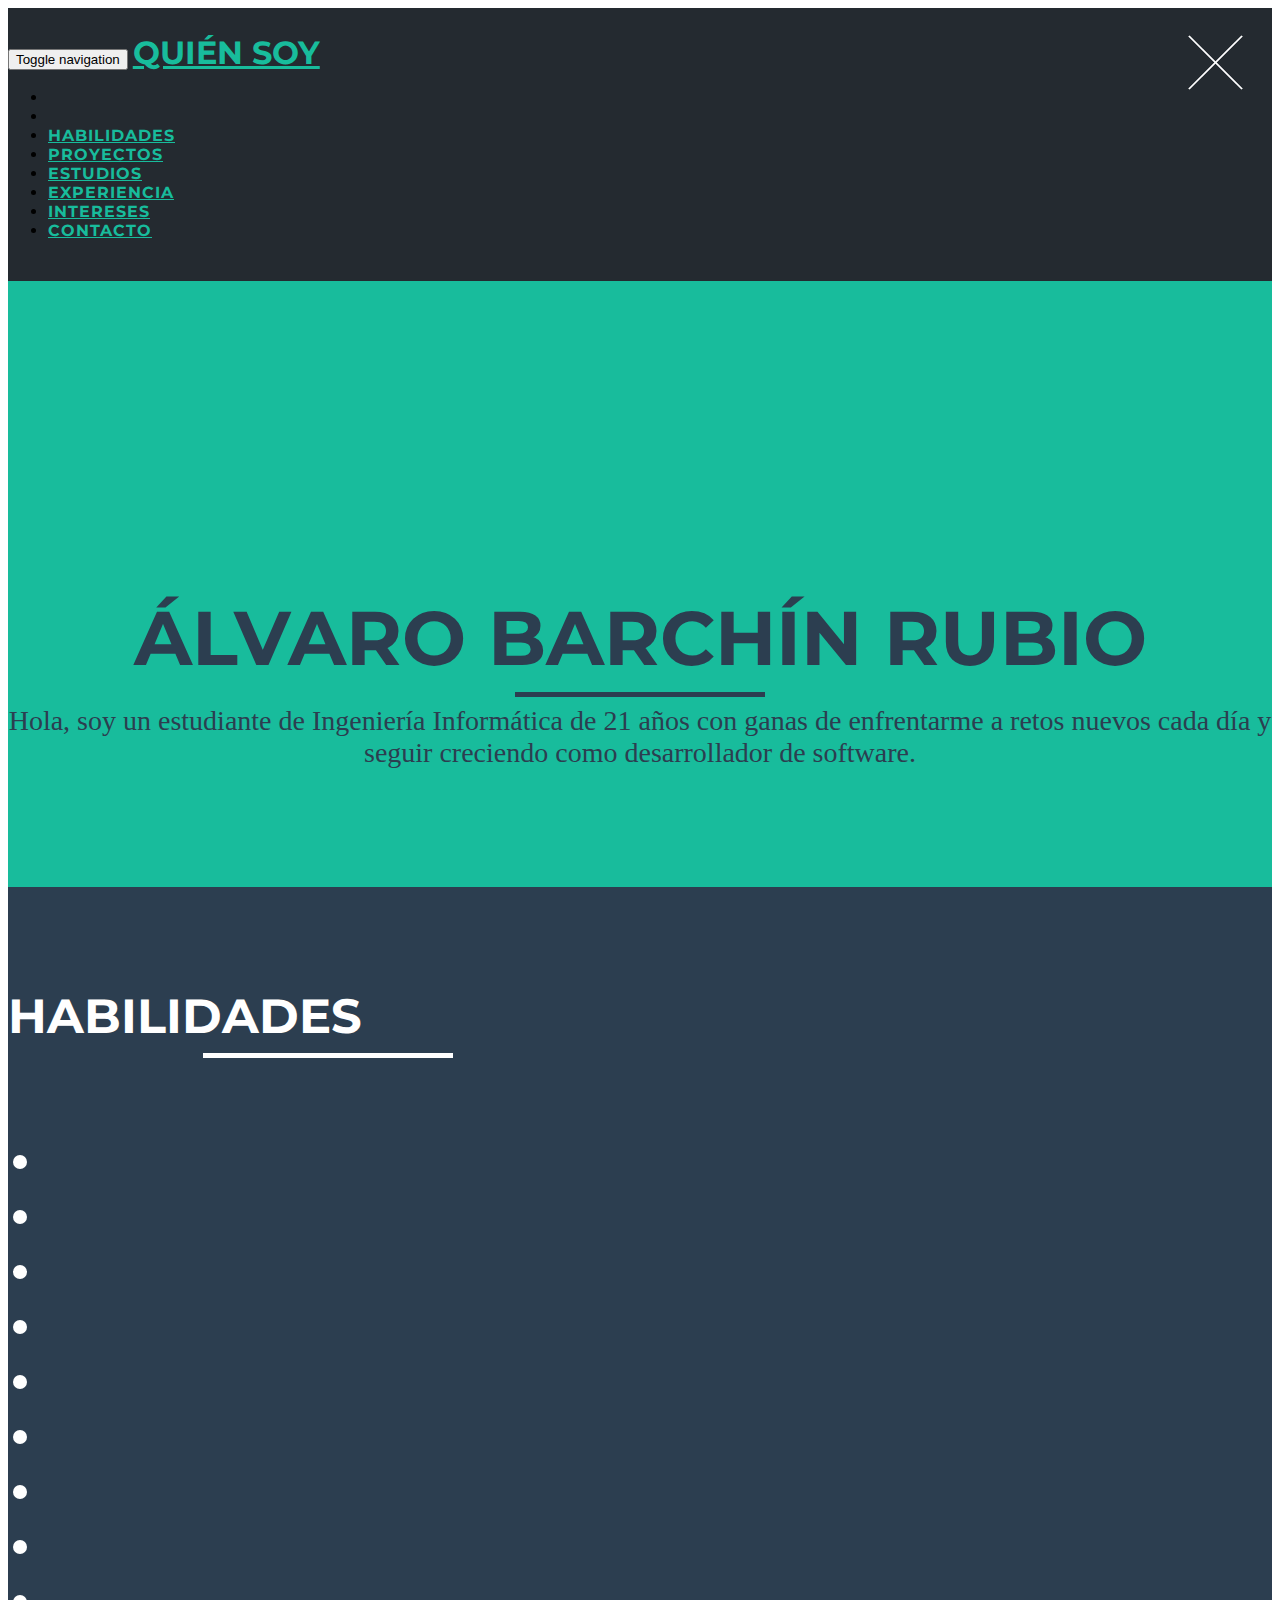
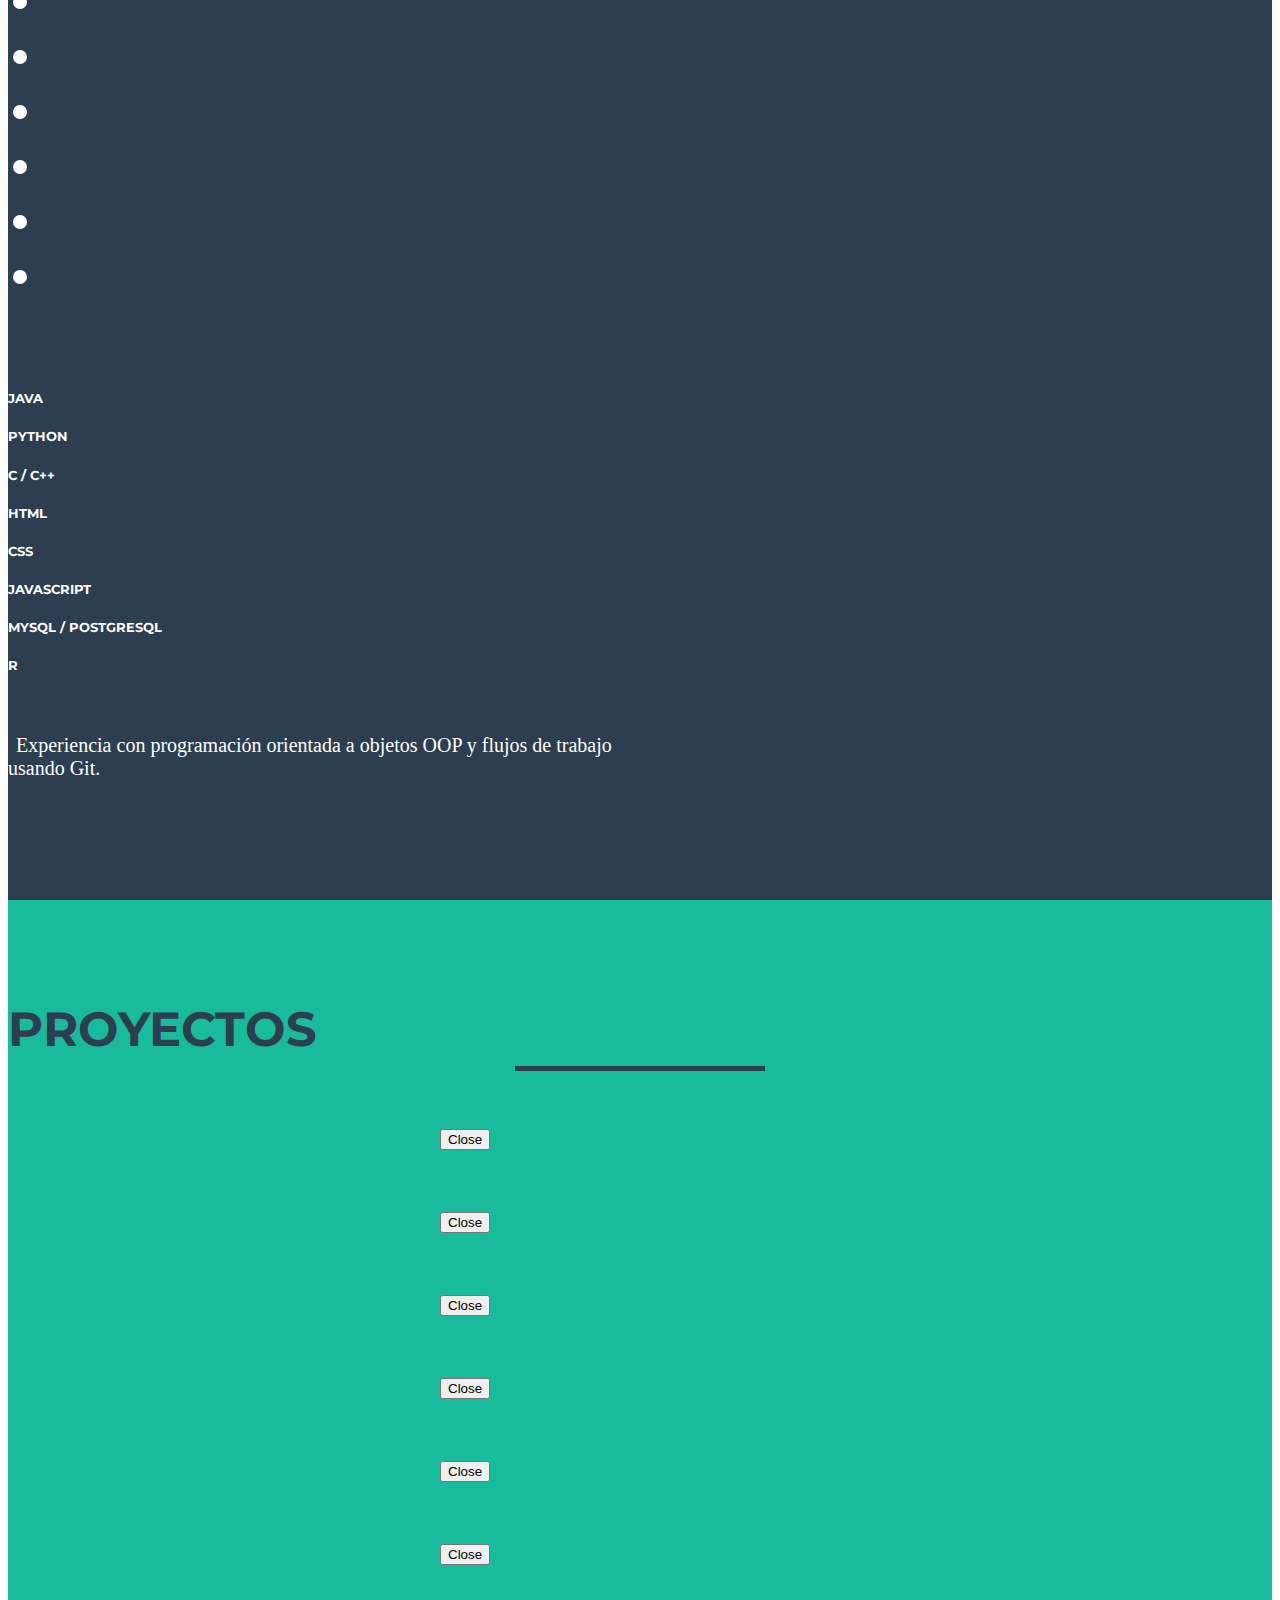
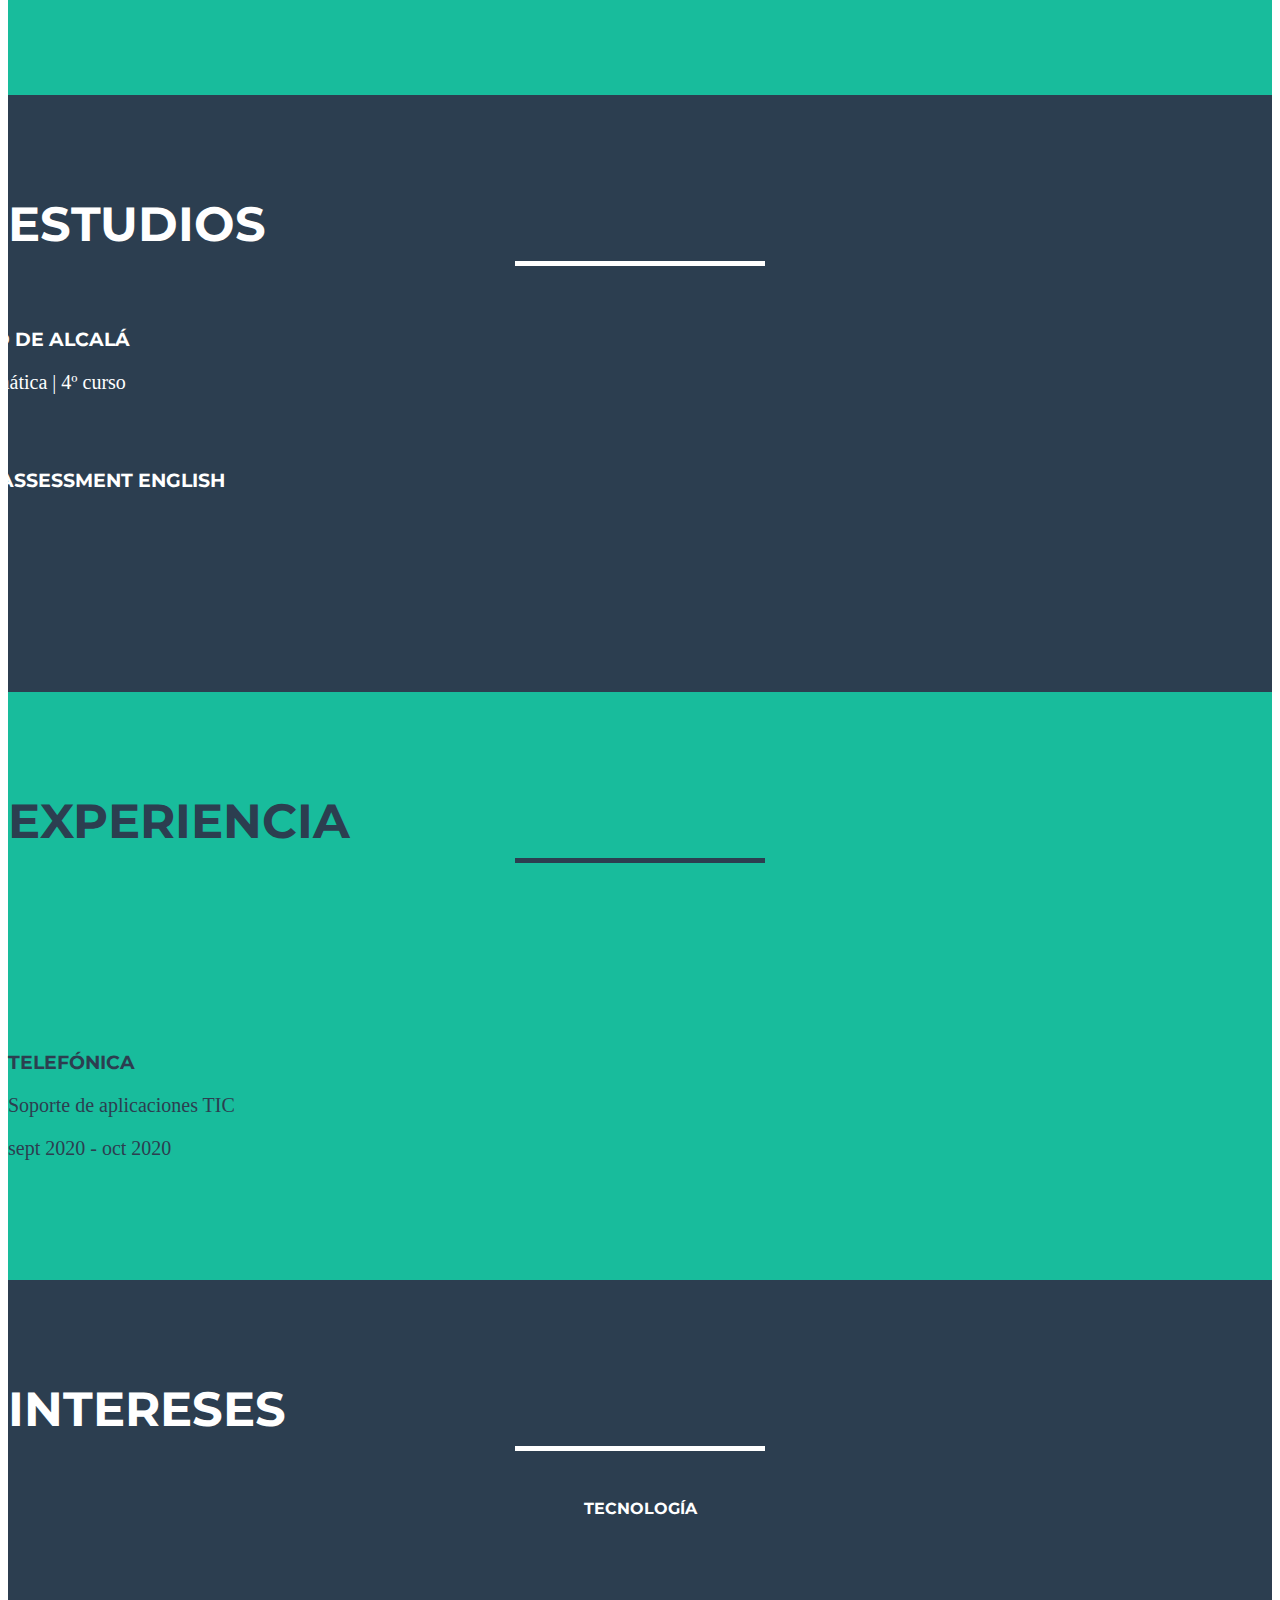
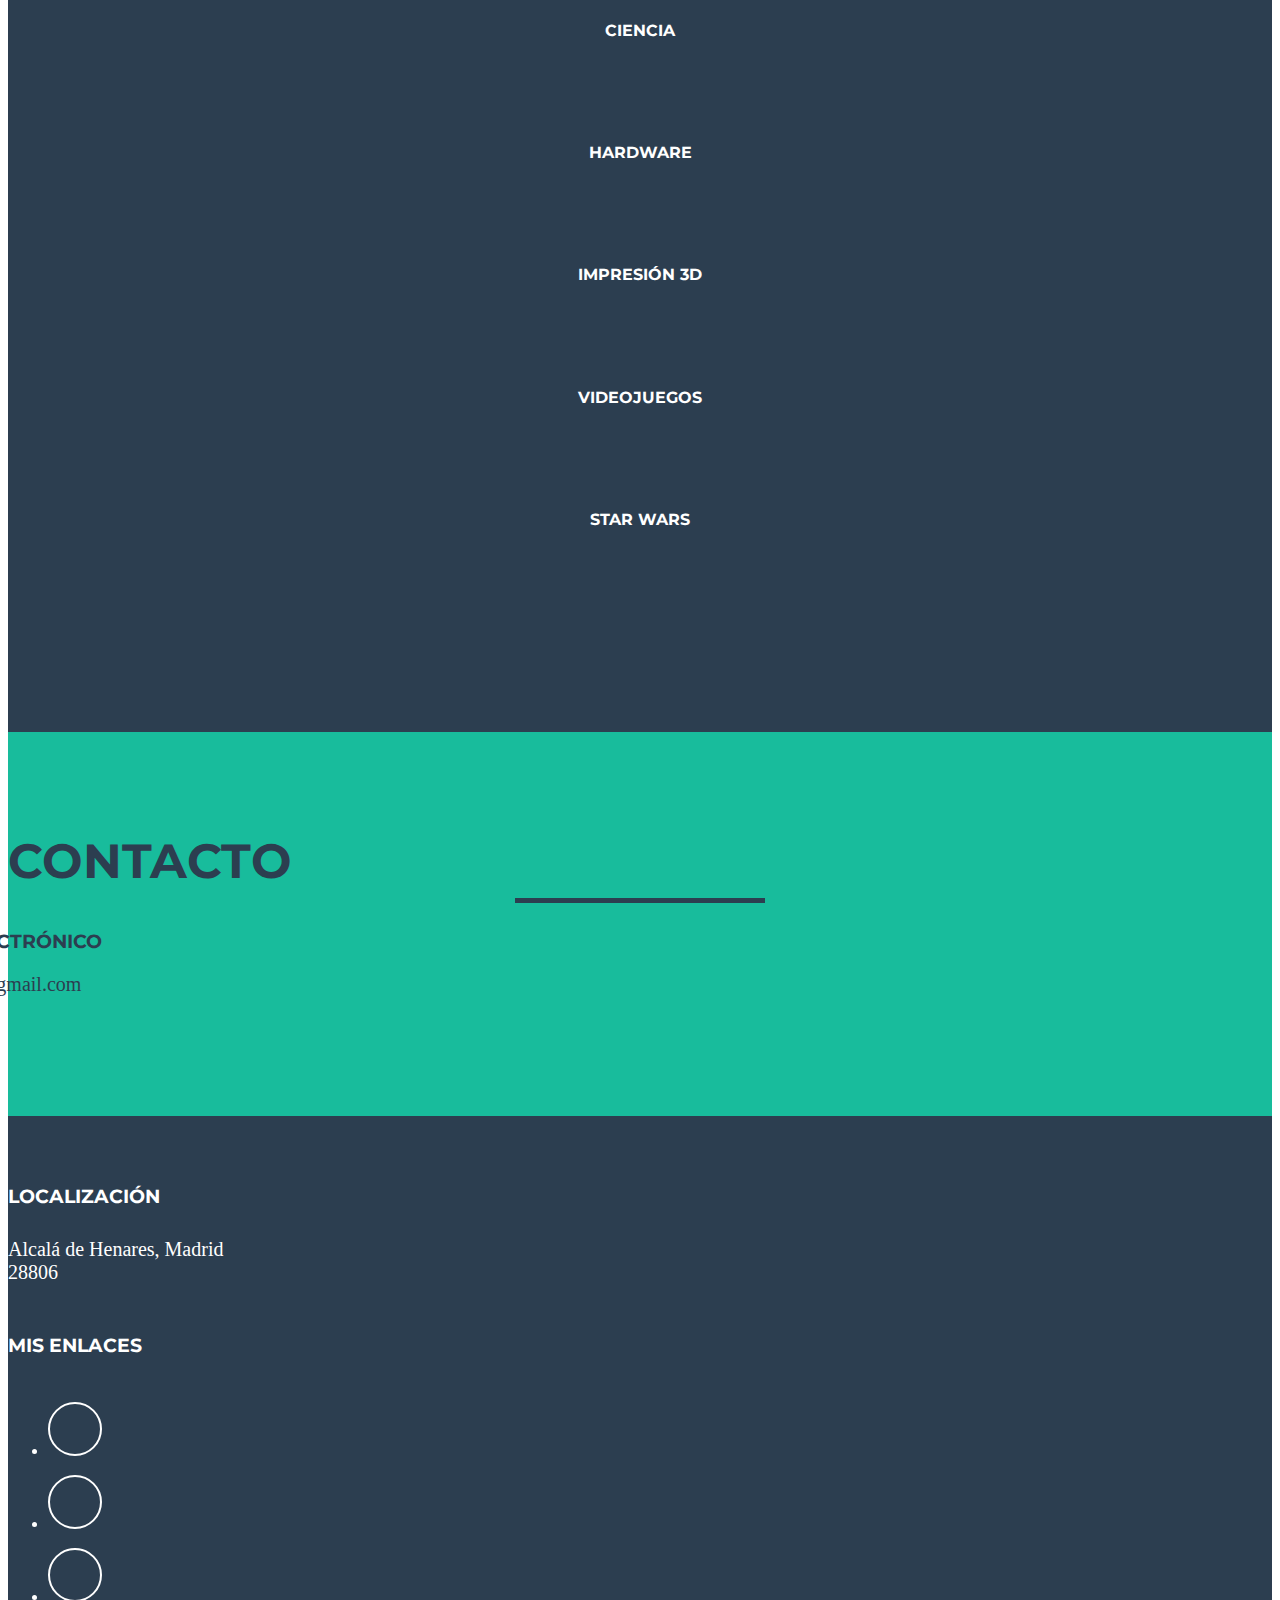
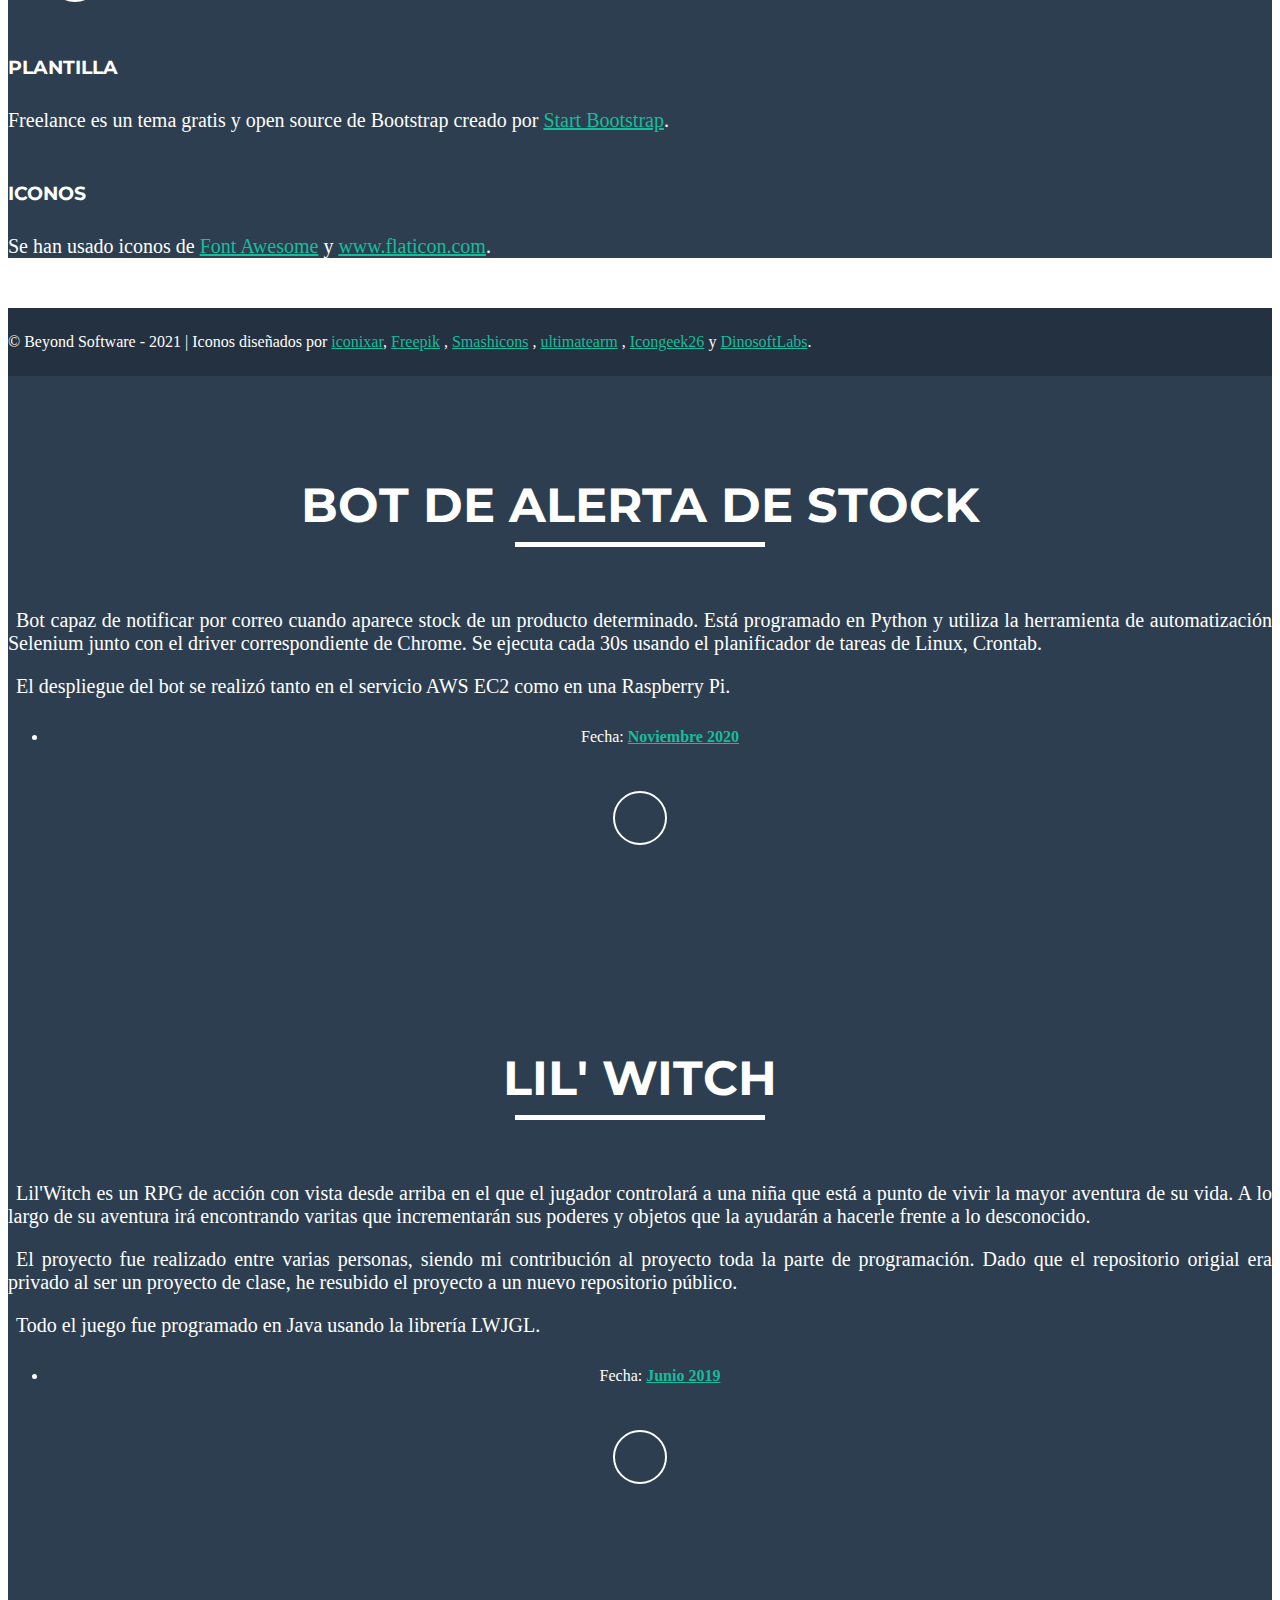
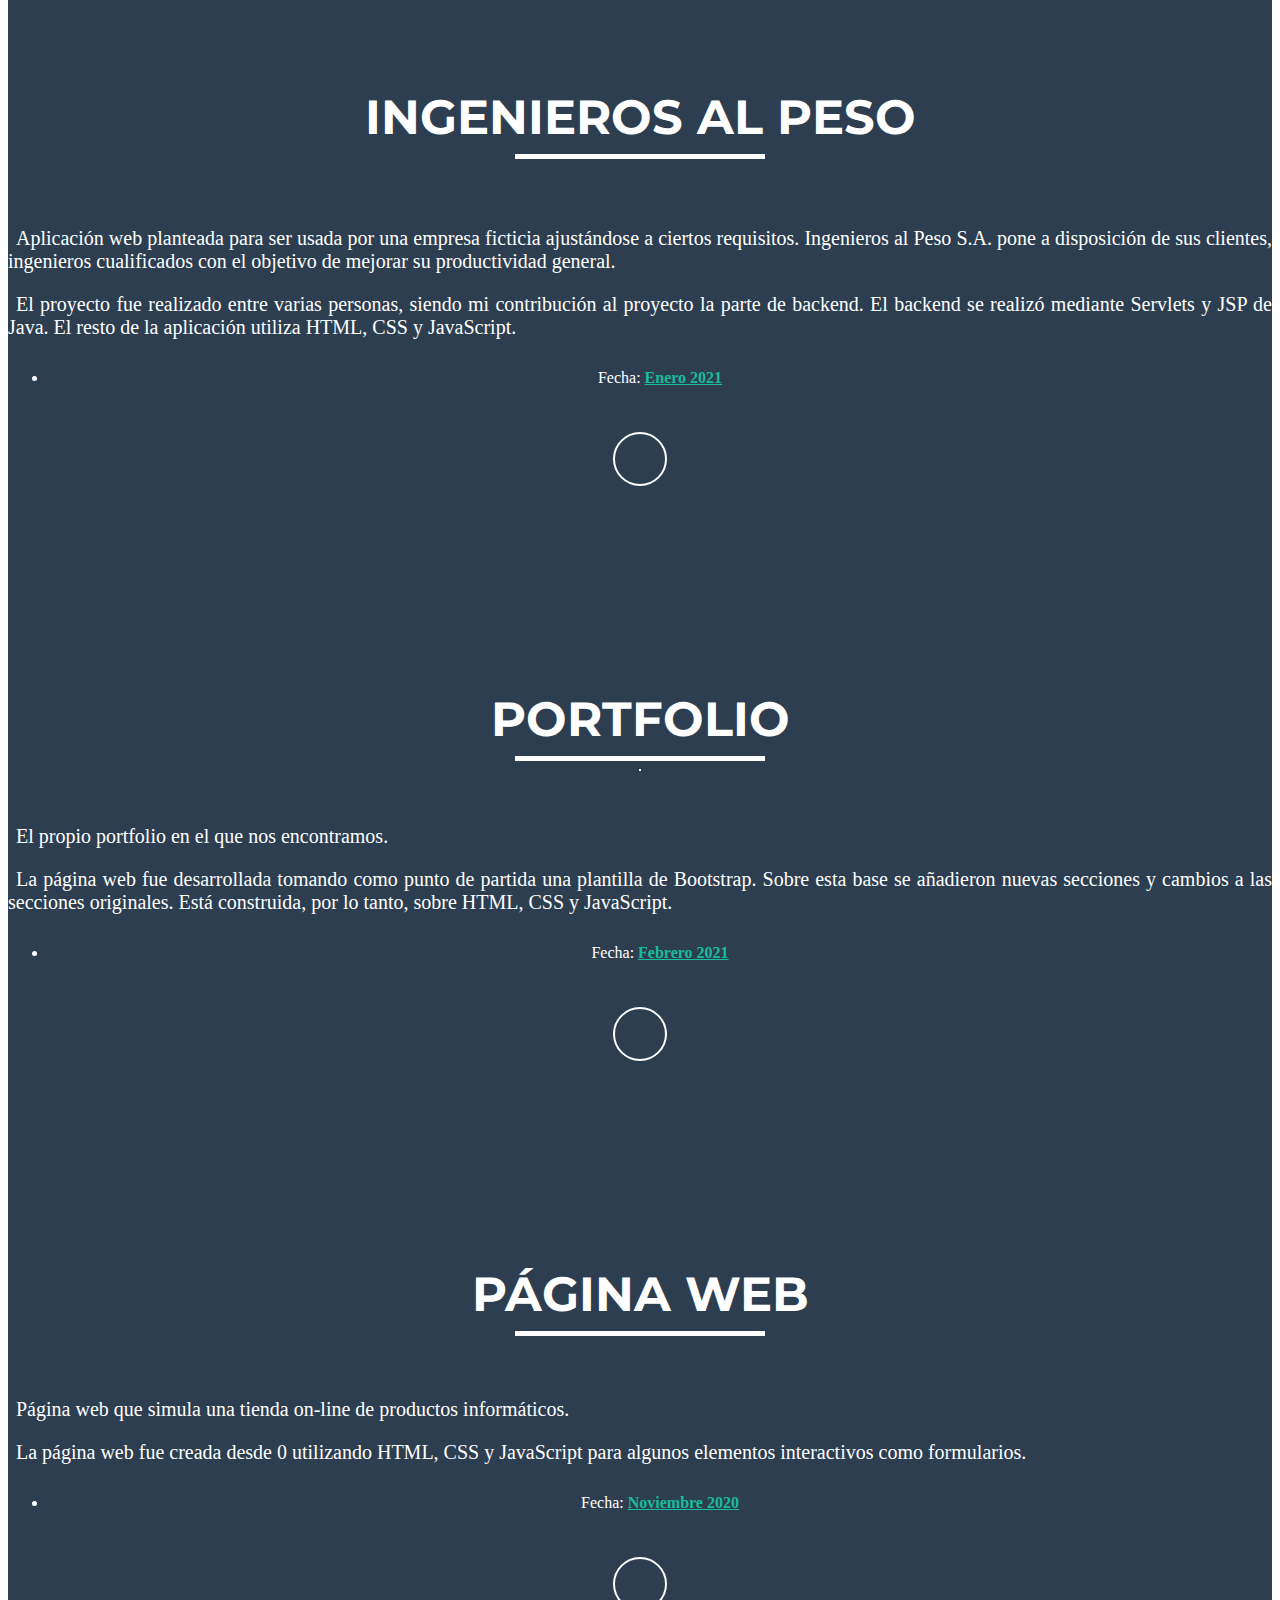
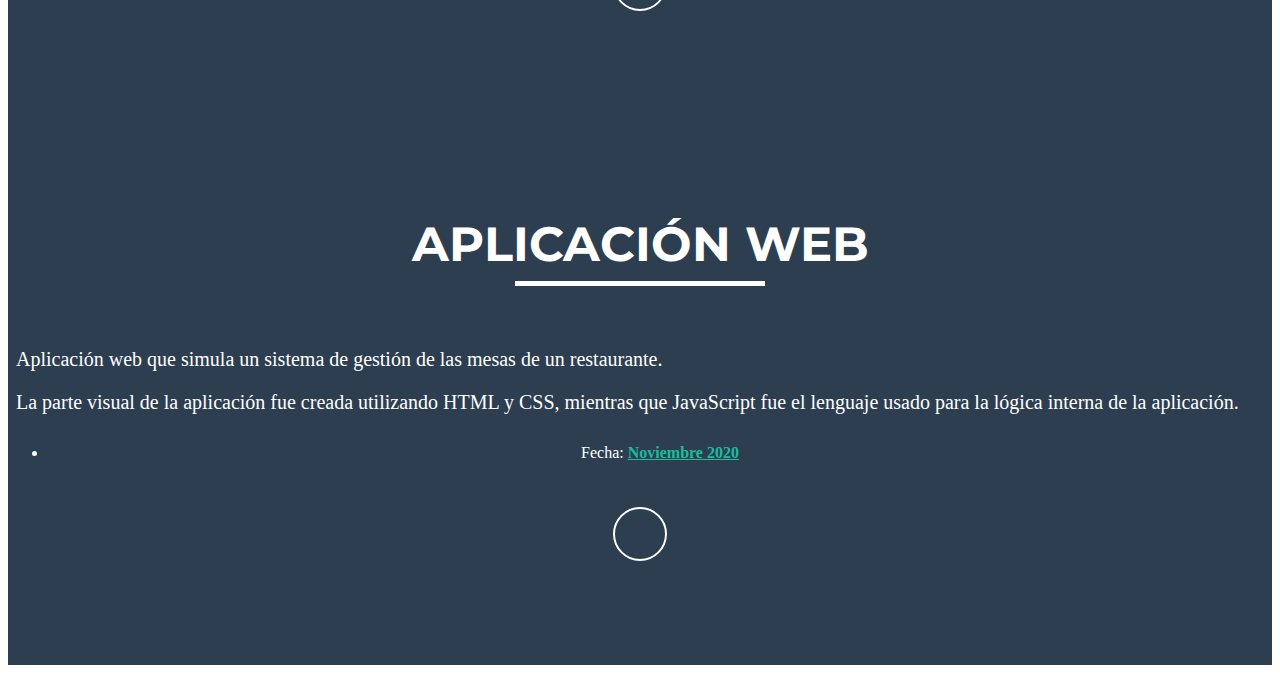
==== index.html @ 14ef035e "Added buttons" ====
<!DOCTYPE html>
<html lang="en">

<head>

    <meta charset="utf-8">
    <meta http-equiv="X-UA-Compatible" content="IE=edge">
    <meta name="viewport" content="width=device-width, initial-scale=1">
    <meta name="description" content="">
    <meta name="author" content="">

    <title>Álvaro Barchín Rubio</title>
    <link rel="icon" type="image/x-icon" href="img/logos/favicon.png" />

    <!-- Bootstrap Core CSS - Uses Bootswatch Flatly Theme: http://bootswatch.com/flatly/ -->
    <link href="css/bootstrap.min.css" rel="stylesheet">

    <!-- Custom CSS -->
    <link href="css/styles.css" rel="stylesheet">

    <!-- Custom Fonts -->
    <script src="https://kit.fontawesome.com/5ead6abc8d.js" crossorigin="anonymous"></script>
    <link href="https://fonts.googleapis.com/css?family=Montserrat:400,700" rel="stylesheet" type="text/css">
    <link href="https://fonts.googleapis.com/css?family=Lato:400,700,400italic,700italic" rel="stylesheet" type="text/css">

    <!-- HTML5 Shim and Respond.js IE8 support of HTML5 elements and media queries -->
    <!-- WARNING: Respond.js doesn't work if you view the page via file:// -->
    <!--[if lt IE 9]>
        <script src="https://oss.maxcdn.com/libs/html5shiv/3.7.0/html5shiv.js"></script>
        <script src="https://oss.maxcdn.com/libs/respond.js/1.4.2/respond.min.js"></script>
    <![endif]-->

</head>

<body id="page-top" class="index">

    <!-- Navigation -->
    <nav class="navbar navbar-default navbar-fixed-top">
        <div class="container">
            <!-- Brand and toggle get grouped for better mobile display -->
            <div class="navbar-header page-scroll">
                <button type="button" class="navbar-toggle" data-toggle="collapse" data-target="#bs-example-navbar-collapse-1">
                    <span class="sr-only">Toggle navigation</span>
                    <span class="icon-bar"></span>
                    <span class="icon-bar"></span>
                    <span class="icon-bar"></span>
                </button>
                <a class="navbar-brand" href="#page-top">Quién soy</a>
            </div>

            <!-- Collect the nav links, forms, and other content for toggling -->
            <div class="collapse navbar-collapse" id="bs-example-navbar-collapse-1">
                <ul class="nav navbar-nav navbar-right">
                    <li class="hidden">
                        <a href="#page-top"></a>
                    </li>
                    <li>
                        <a href="https://alvarikoke99.github.io/english_index.html"><img src="img/flags/uk.png" class="img-centered" id="language" alt=""></a>
                    </li>
                    <li class="page-scroll">
                        <a href="#skills">Habilidades</a>
                    </li>
                    <li class="page-scroll">
                        <a href="#projects">Proyectos</a>
                    </li>
                    <li class="page-scroll">
                        <a href="#education">Estudios</a>
                    </li>
                    <li class="page-scroll">
                        <a href="#experience">Experiencia</a>
                    </li>
                    <li class="page-scroll">
                        <a href="#interests">Intereses</a>
                    </li>
                    <li class="page-scroll">
                        <a href="#contact">Contacto</a>
                    </li>
                </ul>
            </div>
            <!-- /.navbar-collapse -->
        </div>
        <!-- /.container-fluid -->
    </nav>

    <!-- Header -->
    <header>
        <div class="container">
            <div class="row">
                <div class="col-lg-12"><br><br><br><br>
                    <img class="img-circle" src="img/profile.png" alt=""><br>
                    <div class="intro-text">
                        <span class="name">Álvaro Barchín Rubio</span>
                        <hr class="div-dark">
                        <!-- <span class="skills">Desarrollador de Software - Estudiante de Ingeniería Informática</span><br> -->
                        <span class="skills">Hola, soy un estudiante de Ingeniería Informática de 21 años con ganas de enfrentarme a retos nuevos cada día y seguir creciendo como desarrollador de software.</span>
                        <br><br>
                    </div>
                </div>
            </div>
        </div>
    </header>

    <!-- Sección Habilidades -->
    <section class="skills" id="skills">
        <div class="container bars">
            <div class="row">
                <div class="col-lg-12 text-center">
                    <h2 >Habilidades</h2>
                    <hr class="div-light">
                </div>
            </div>
            <br>
            <div class="row">
                <ul class="list-inline dev-icons">
                    <li class="list-inline-item"><i class="fab fa-java fa-2x"></i></li>
                    <li class="list-inline-item"><i class="fab fa-python fa-2x"></i></li>
                    <li class="list-inline-item"><i class="fab fa-html5 fa-2x"></i></li>
                    <li class="list-inline-item"><i class="fab fa-css3-alt fa-2x"></i></li>
                    <li class="list-inline-item"><i class="fab fa-js fa-2x"></i></li>
                    <li class="list-inline-item"><i class="fab fa-r-project fa-2x"></i></li>
                    <li class="list-inline-item"><i class="fab fa-git-alt fa-2x"></i></li>
                    <li class="list-inline-item"><i class="fab fa-github fa-2x"></i></li>
                    <li class="list-inline-item"><i class="fab fa-docker fa-2x"></i></li>
                    <li class="list-inline-item"><i class="fab fa-windows fa-2x"></i></li>
                    <li class="list-inline-item"><i class="fab fa-linux fa-2x"></i></li>
                    <li class="list-inline-item"><i class="fab fa-raspberry-pi fa-2x"></i></li>
                    <li class="list-inline-item"><i class="fab fa-apple fa-2x"></i></li>
                    <li class="list-inline-item"><i class="fab fa-android fa-2x"></i></li>
                </ul>
            </div>
            <div class="row">
                <br>
                <h5>Java</h5>
                <div class="progress">
                    <div class="progress-bar" role="progressbar" style="width: 75%" aria-valuenow="75" aria-valuemin="0" aria-valuemax="100"></div>
                </div>
                <h5>Python</h5>
                <div class="progress">
                    <div class="progress-bar" role="progressbar" style="width: 75%" aria-valuenow="75" aria-valuemin="0" aria-valuemax="100"></div>
                </div>
                <h5>C / C++</h5>
                <div class="progress">
                    <div class="progress-bar" role="progressbar" style="width: 50%" aria-valuenow="50" aria-valuemin="0" aria-valuemax="100"></div>
                </div>
                <h5>HTML</h5>
                <div class="progress">
                    <div class="progress-bar" role="progressbar" style="width: 50%" aria-valuenow="50" aria-valuemin="0" aria-valuemax="100"></div>
                </div>
                <h5>CSS</h5>
                <div class="progress">
                    <div class="progress-bar" role="progressbar" style="width: 50%" aria-valuenow="50" aria-valuemin="0" aria-valuemax="100"></div>
                </div>
                <h5>JavaScript</h5>
                <div class="progress">
                    <div class="progress-bar" role="progressbar" style="width: 50%" aria-valuenow="50" aria-valuemin="0" aria-valuemax="100"></div>
                </div>
                <h5>MySQL / PostgreSQL</h5>
                <div class="progress">
                    <div class="progress-bar" role="progressbar" style="width: 50%" aria-valuenow="50" aria-valuemin="0" aria-valuemax="100"></div>
                </div>
                <h5>R</h5>
                <div class="progress">
                    <div class="progress-bar" role="progressbar" style="width: 25%" aria-valuenow="25" aria-valuemin="0" aria-valuemax="100"></div>
                </div>
                <br>
            </div>
            <div class="row">
                <p>
                    <i class="fas fa-check" id="check"></i>
                    Experiencia con programación orientada a objetos OOP y flujos de trabajo usando Git.
                </p>
            </div>
        </div>
    </section>

    <!-- Portfolio Grid Section -->
    <section class="portfolio" id="projects">
        <div class="container">
            <div class="row">
                <div class="col-lg-12 text-center">
                    <h2>Proyectos</h2>
                    <hr class="div-dark">
                </div>
            </div><br>
            <div class="row">
                <div class="col-sm-4 portfolio-item">
                    <a href="#portfolioModal1" class="portfolio-link" data-toggle="modal">
                        <div class="caption">
                            <div class="caption-content">
                                <i class="fa fa-search-plus fa-3x"></i>
                            </div>
                        </div>
                        <img src="img/portfolio/robot.png" class="img-prev" alt="">
                        <button type="button" class="btn btn-default" data-dismiss="modal"><i class="fa fa-times"></i> Close</button>
                    </a>
                </div>
                <div class="col-sm-4 portfolio-item">
                    <a href="#portfolioModal2" class="portfolio-link" data-toggle="modal">
                        <div class="caption">
                            <div class="caption-content">
                                <i class="fa fa-search-plus fa-3x"></i>
                            </div>
                        </div>
                        <img src="img/portfolio/witch-hat.png" class="img-prev" alt="">
                        <button type="button" class="btn btn-default" data-dismiss="modal"><i class="fa fa-times"></i> Close</button>
                    </a>
                </div>
                <div class="col-sm-4 portfolio-item">
                    <a href="#portfolioModal3" class="portfolio-link" data-toggle="modal">
                        <div class="caption">
                            <div class="caption-content">
                                <i class="fa fa-search-plus fa-3x"></i>
                            </div>
                        </div>
                        <img src="img/portfolio/engineer.png" class="img-prev" alt="">
                        <button type="button" class="btn btn-default" data-dismiss="modal"><i class="fa fa-times"></i> Close</button>
                    </a>
                </div>
                <div class="col-sm-4 portfolio-item">
                    <a href="#portfolioModal4" class="portfolio-link" data-toggle="modal">
                        <div class="caption">
                            <div class="caption-content">
                                <i class="fa fa-search-plus fa-3x"></i>
                            </div>
                        </div>
                        <img src="img/portfolio/user.png" class="img-prev" id="user" alt="">
                        <button type="button" class="btn btn-default" data-dismiss="modal"><i class="fa fa-times"></i> Close</button>
                    </a>
                </div>
                <div class="col-sm-4 portfolio-item">
                    <a href="#portfolioModal5" class="portfolio-link" data-toggle="modal">
                        <div class="caption">
                            <div class="caption-content">
                                <i class="fa fa-search-plus fa-3x"></i>
                            </div>
                        </div>
                        <img src="img/portfolio/code.png" class="img-prev" alt="">
                        <button type="button" class="btn btn-default" data-dismiss="modal"><i class="fa fa-times"></i> Close</button>
                    </a>
                </div>
                <div class="col-sm-4 portfolio-item">
                    <a href="#portfolioModal6" class="portfolio-link" data-toggle="modal">
                        <div class="caption">
                            <div class="caption-content">
                                <i class="fa fa-search-plus fa-3x"></i>
                            </div>
                        </div>
                        <img src="img/portfolio/restaurant.png" class="img-prev" alt="">
                        <button type="button" class="btn btn-default" data-dismiss="modal"><i class="fa fa-times"></i> Close</button>
                    </a>
                </div>
            </div>
        </div>
    </section>

    <!-- Sección Estudios -->
    <section class="education" id="education">
        <div class="container">
            <div class="row">
                <div class="col-lg-12 text-center">
                    <h2>Estudios</h2>
                    <hr class="div-light">
                </div>
            </div><br>
            <div class="row">
                <div class="col-sm-6">
                    <img src="img/logos/uah.png" class="img-left" alt="">
                </div>
                <div class="col-md-6">
                    <div class="text"><br>
                        <h3 class="mb-0">Universidad de Alcalá</h3>
                        <p>Ingeniería Informática | 4º curso</p>
                    </div>
                </div>              
            </div><br><br>
            <div class="row">
                <div class="col-sm-6">
                    <img src="img/logos/cambridge.png" class="img-left" alt="">
                </div>
                <div class="col-md-6">
                    <div class="text">                                           
                        <h3 class="mb-0">Cambridge Assessment English</h3>
                        <div class="subheading mb-3">B2 - First Certificate</div>
                        <p>Score: 179</p>
                    </div>
                </div>              
            </div>
        </div>
    </section>

    <!-- Sección Experiencia -->
    <section class="experience" id="experience">
        <div class="container">
            <div class="row">
                <div class="col-lg-12 text-center">
                    <h2>Experiencia</h2>
                    <hr class="div-dark">
                </div>
            </div><br>
            <div class="row">
                <div class="col-sm-6">
                    <img src="img/logos/telefonica.jpg" class="img-responsive" id="img-tlf" alt="">
                </div>
                <div class="col-sm-6" id="text-tlf">
                        <h3 class="mb-0">Telefónica</h3>
                        <p>Soporte de aplicaciones TIC</p>
                        <p>sept 2020 - oct 2020</p>
                </div>              
            </div>
        </div>
    </section>

    <!-- Intereses Grid Section -->
    <section class="portfolio" id="interests">
        <div class="container">
            <div class="row">
                <div class="col-lg-12 text-center">
                    <h2>Intereses</h2>
                    <hr class="div-light"><br>
                </div>
            </div>
            <div class="row">
                <div class="col-sm-4 portfolio-item"> 
                    <h4 class="item">Tecnología</h4><br> 
                    <img src="img/portfolio/smartphone.png" class="img-item" alt="">
                </div>
                <div class="col-sm-4 portfolio-item">
                    <h4 class="item">Ciencia</h4><br>  
                    <img src="img/portfolio/atom.png" class="img-item" alt="">
                </div>
                <div class="col-sm-4 portfolio-item">  
                    <h4 class="item">Hardware</h4><br>
                    <img src="img/portfolio/cpu.png" class="img-item" alt="">
                </div>
                <div class="col-sm-4 portfolio-item">  
                    <h4 class="item">Impresión 3D</h4><br>
                    <img src="img/portfolio/3d-printing.png" class="img-item" alt="">
                </div>
                <div class="col-sm-4 portfolio-item">  
                    <h4 class="item">Videojuegos</h4><br>
                    <img src="img/portfolio/snes.png" class="img-item" alt="">
                </div>
                <div class="col-sm-4 portfolio-item"> 
                    <h4 class="item">Star Wars</h4><br> 
                    <img src="img/portfolio/light-saber.png" class="img-item" alt="">
                </div>
            </div>
        </div>
    </section>

    <!-- Contacto Section -->
    <section class="contact" id="contact">
        <div class="container">
            <div class="row">
                <div class="col-lg-12 text-center">
                    <h2>Contacto</h2>                   
                    <hr class="div-dark">
                </div>
            </div>
            <div class="row">
                <div class="col-sm-6">
                    <img src="img/logos/gmail.png" class="img-left" alt="">
                </div>
                <div class="col-sm-6">
                    <div class="text">
                        <h3 class="sm-0">Correo electrónico</h3>
                        <p>alvarobarchin@gmail.com</p>
                    </div>
                </div>              
            </div>
        </div>
    </section>

    <!-- Footer -->
    <footer class="text-center">
        <div class="footer-above">
            <div class="container">
                <div class="row">
                    <div class="footer-col col-md-3">
                        <h3>Localización</h3>
                        <p>Alcalá de Henares, Madrid<br>28806</p>
                    </div>
                    <div class="footer-col col-md-3">
                        <h3>Mis enlaces</h3>
                        <ul class="list-inline">
                            <li>
                                <a href="https://twitter.com/Alvarikoke_99" class="btn-social btn-outline"><i class="fa fa-fw fa-twitter"></i></a>
                            </li>
                            <li>
                                <a href="https://github.com/Alvarikoke99" class="btn-social btn-outline"><i class="fa fa-fw fa-github"></i></a>
                            </li>
                            <li>
                                <a href="https://www.linkedin.com/in/%C3%A1lvaro-barch%C3%ADn-rubio-898934205/" class="btn-social btn-outline"><i class="fa fa-fw fa-linkedin"></i></a>
                            </li>
                        </ul>
                    </div>
                    <div class="footer-col col-md-3">
                        <h3>Plantilla</h3>
                        <p>Freelance es un tema gratis y open source de Bootstrap creado por <a href="http://startbootstrap.com">Start Bootstrap</a>.</p>
                    </div>
                    <div class="footer-col col-md-3">
                        <h3>Iconos</h3>
                        <p>
                            Se han usado iconos de <a href="https://fontawesome.com/" title="Font Awesome">Font Awesome</a> y <a href="https://www.flaticon.com/" title="Flaticon">www.flaticon.com</a>.
                        </p>
                    </div>
                </div>
            </div>
        </div>
        <div class="footer-below">
            <div class="container">
                <div class="row">
                    <div class="col-lg-12">
                        &copy; Beyond Software - 2021 | Iconos diseñados por <a href="https://www.flaticon.es/autores/iconixar" title="iconixar">iconixar</a>, <a href="https://www.freepik.com" title="Freepik">Freepik</a>
                            , <a href="https://www.flaticon.es/autores/smashicons" title="Smashicons">Smashicons</a>
                            , <a href="https://www.flaticon.com/authors/ultimatearm" title="ultimatearm">ultimatearm</a>
                            , <a href="https://www.flaticon.com/authors/icongeek" title="Icongeek26">Icongeek26</a> 
                            y <a href="https://www.flaticon.com/authors/dinosoftlabs" title="DinosoftLabs">DinosoftLabs</a>.
                    </div>
                </div>
            </div>
        </div>
    </footer>

    <!-- Scroll to Top Button (Only visible on small and extra-small screen sizes) -->
    <div class="scroll-top page-scroll visible-xs visble-sm">
        <a class="btn btn-primary" href="#page-top">
            <i class="fa fa-chevron-up"></i>
        </a>
    </div>

    <!-- Portfolio Modals -->
    <div class="portfolio-modal modal fade" id="portfolioModal1" tabindex="-1" role="dialog" aria-hidden="true">
        <div class="modal-content">
            <div class="close-modal" data-dismiss="modal">
                <div class="lr">
                    <div class="rl">
                    </div>
                </div>
            </div>
            <div class="container">
                <div class="row">
                    <div class="col-lg-8 col-lg-offset-2">
                        <div class="modal-body">
                            <h2>Bot de alerta de stock</h2>
                            <hr class="div-light">
                            <img src="img/portfolio/bot.png" class="img-responsive img-centered" alt="">
                            <p class="details">
                                <i class="fas fa-angle-right" id="check"></i>
                                Bot capaz de notificar por correo cuando aparece stock de un producto determinado. 
                                Está programado en Python y utiliza la herramienta de automatización Selenium junto con el driver correspondiente de Chrome.
                                Se ejecuta cada 30s usando el planificador de tareas de Linux, Crontab.
                                
                            </p>
                            <p class="details">
                                <i class="fas fa-angle-right" id="check"></i>
                                El despliegue del bot se realizó tanto en el servicio AWS EC2 como en una Raspberry Pi.
                            </p>
                            <ul class="list-inline item-details">
                                <li>Fecha:
                                    <strong><a href="#">Noviembre 2020</a>
                                    </strong>
                                </li>
                            </ul>
                            <a href="https://github.com/Alvarikoke99/rtx3080_scraper" class="btn-social btn-outline"><i class="fa fa-fw fa-github"></i></a>
                        </div>
                    </div>
                </div>
            </div>
        </div>
    </div>
    <div class="portfolio-modal modal fade" id="portfolioModal2" tabindex="-1" role="dialog" aria-hidden="true">
        <div class="modal-content">
            <div class="close-modal" data-dismiss="modal">
                <div class="lr">
                    <div class="rl">
                    </div>
                </div>
            </div>
            <div class="container">
                <div class="row">
                    <div class="col-lg-8 col-lg-offset-2">
                        <div class="modal-body">
                            <h2>Lil' Witch</h2>
                            <hr class="div-light">
                            <img src="img/portfolio/gameplay.png" class="img-responsive img-centered" alt="">
                            <p class="details">
                                <i class="fas fa-angle-right" id="check"></i>
                                Lil'Witch es un RPG de acción con vista desde arriba en el que el jugador controlará a una niña que está a punto de vivir la mayor aventura de su vida. 
                                A lo largo de su aventura irá encontrando varitas que incrementarán sus poderes y objetos que la ayudarán a hacerle frente a lo desconocido.
                            </p>
                            <p class="details">
                                <i class="fas fa-angle-right" id="check"></i>
                                El proyecto fue realizado entre varias personas, siendo mi contribución al proyecto toda la parte de programación. 
                                Dado que el repositorio origial era privado al ser un proyecto de clase, he resubido el proyecto a un nuevo repositorio público.
                            </p>
                            <p class="details">
                                <i class="fas fa-angle-right" id="check"></i>
                                Todo el juego fue programado en Java usando la librería LWJGL.
                            </p>
                            <ul class="list-inline item-details">
                                <li>Fecha:
                                    <strong><a href="#">Junio 2019</a>
                                    </strong>
                                </li>
                            </ul>
                            <a href="https://github.com/Alvarikoke99/Lil_Witch" class="btn-social btn-outline"><i class="fa fa-fw fa-github"></i></a>
                        </div>
                    </div>
                </div>
            </div>
        </div>
    </div>
    <div class="portfolio-modal modal fade" id="portfolioModal3" tabindex="-1" role="dialog" aria-hidden="true">
        <div class="modal-content">
            <div class="close-modal" data-dismiss="modal">
                <div class="lr">
                    <div class="rl">
                    </div>
                </div>
            </div>
            <div class="container">
                <div class="row">
                    <div class="col-lg-8 col-lg-offset-2">
                        <div class="modal-body">
                            <h2>Ingenieros al Peso</h2>
                            <hr class="div-light">
                            <div class="row">
                                <div class="col">  
                                    <img src="img/portfolio/inicio.png" class="img-portfolio" alt="">
                                </div>
                                <div class="col"> 
                                    <img src="img/portfolio/IaP.png" class="img-portfolio" alt="">
                                </div>
                            </div>                            
                            <p class="details">
                                <i class="fas fa-angle-right" id="check"></i>
                                Aplicación web planteada para ser usada por una empresa ficticia ajustándose a ciertos requisitos. 
                                Ingenieros al Peso S.A. pone a disposición de sus clientes, ingenieros cualificados con el objetivo de mejorar su productividad general.
                            </p>
                            <p class="details">
                                <i class="fas fa-angle-right" id="check"></i>
                                El proyecto fue realizado entre varias personas, siendo mi contribución al proyecto la parte de backend. 
                                El backend se realizó mediante Servlets y JSP de Java. El resto de la aplicación utiliza HTML, CSS y JavaScript.
                            </p>
                            <ul class="list-inline item-details">
                                <li>Fecha:
                                    <strong><a href="#">Enero 2021</a>
                                    </strong>
                                </li>
                            </ul>
                            <a href="https://github.com/Alvarikoke99/Ingenieros_al_Peso" class="btn-social btn-outline"><i class="fa fa-fw fa-github"></i></a>
                        </div>
                    </div>
                </div>
            </div>
        </div>
    </div>
    <div class="portfolio-modal modal fade" id="portfolioModal4" tabindex="-1" role="dialog" aria-hidden="true">
        <div class="modal-content">
            <div class="close-modal" data-dismiss="modal">
                <div class="lr">
                    <div class="rl">
                    </div>
                </div>
            </div>
            <div class="container">
                <div class="row">
                    <div class="col-lg-8 col-lg-offset-2">
                        <div class="modal-body">
                            <h2>Portfolio</h2>
                            <hr class="div-light">
                            <img src="img/portfolio/portfolio.png" class="img-responsive img-centered" id="portfolio" alt="">
                            <p class="details">
                                <i class="fas fa-angle-right" id="check"></i>
                                El propio portfolio en el que nos encontramos.
                            </p>
                            <p class="details">
                                <i class="fas fa-angle-right" id="check"></i>
                                La página web fue desarrollada tomando como punto de partida una plantilla de Bootstrap. 
                                Sobre esta base se añadieron nuevas secciones y cambios a las secciones originales. Está construida, por lo tanto, sobre HTML, CSS y JavaScript.
                            </p>
                            <ul class="list-inline item-details">
                                <li>Fecha:
                                    <strong><a href="#">Febrero 2021</a>
                                    </strong>
                                </li>
                            </ul>
                            <a href="index.html" class="btn-social btn-outline"><i class="fa fa-fw fa-github"></i></a>
                        </div>
                    </div>
                </div>
            </div>
        </div>
    </div>
    <div class="portfolio-modal modal fade" id="portfolioModal5" tabindex="-1" role="dialog" aria-hidden="true">
        <div class="modal-content">
            <div class="close-modal" data-dismiss="modal">
                <div class="lr">
                    <div class="rl">
                    </div>
                </div>
            </div>
            <div class="container">
                <div class="row">
                    <div class="col-lg-8 col-lg-offset-2">
                        <div class="modal-body">
                            <h2>Página web</h2>
                            <hr class="div-light">
                            <img src="img/portfolio/pcactual.png" class="img-responsive img-centered" alt="">
                            <p class="details">
                                <i class="fas fa-angle-right" id="check"></i>
                                Página web que simula una tienda on-line de productos informáticos.
                            </p>
                            <p class="details">
                                <i class="fas fa-angle-right" id="check"></i>
                                La página web fue creada desde 0 utilizando HTML, CSS y JavaScript para algunos elementos interactivos como formularios.
                            </p>
                            <ul class="list-inline item-details">
                                <li>Fecha:
                                    <strong><a href="#">Noviembre 2020</a>
                                    </strong>
                                </li>
                            </ul>
                            <a href="https://github.com/Alvarikoke99/PC-Actual" class="btn-social btn-outline"><i class="fa fa-fw fa-github"></i></a>
                        </div>
                    </div>
                </div>
            </div>
        </div>
    </div>
    <div class="portfolio-modal modal fade" id="portfolioModal6" tabindex="-1" role="dialog" aria-hidden="true">
        <div class="modal-content">
            <div class="close-modal" data-dismiss="modal">
                <div class="lr">
                    <div class="rl">
                    </div>
                </div>
            </div>
            <div class="container">
                <div class="row">
                    <div class="col-lg-8 col-lg-offset-2">
                        <div class="modal-body">
                            <h2>Aplicación web</h2>
                            <hr class="div-light">
                            <img src="img/portfolio/casaPepe.png" class="img-responsive img-centered" alt="">
                            <p class="details">
                                <i class="fas fa-angle-right" id="check"></i>
                                Aplicación web que simula un sistema de gestión de las mesas de un restaurante.
                            </p>
                            <p class="details">
                                <i class="fas fa-angle-right" id="check"></i>
                                La  parte visual de la aplicación fue creada utilizando HTML y CSS, mientras que JavaScript fue el lenguaje usado para la lógica interna de la aplicación.
                            </p>
                            <ul class="list-inline item-details">
                                <li>Fecha:
                                    <strong><a href="#">Noviembre 2020</a>
                                    </strong>
                                </li>
                            </ul>
                            <a href="https://github.com/Alvarikoke99/Casa_Pepe" class="btn-social btn-outline"><i class="fa fa-fw fa-github"></i></a>
                        </div>
                    </div>
                </div>
            </div>
        </div>
    </div>    

    <!-- jQuery -->
    <script src="/js/jquery.js"></script>

    <!-- Bootstrap Core JavaScript -->
    <script src="/js/bootstrap.min.js"></script>

    <!-- Plugin JavaScript -->
    <script src="https://cdnjs.cloudflare.com/ajax/libs/jquery-easing/1.3/jquery.easing.min.js"></script>
    <script src="/js/classie.js"></script>
    <script src="/js/cbpAnimatedHeader.js"></script>

    <!-- Custom Theme JavaScript -->
    <script src="/js/jscript.js"></script>
</body>
</html>
---- css/styles.css ----
/*!
 * Start Bootstrap - Freelancer Bootstrap Theme (http://startbootstrap.com)
 * Code licensed under the Apache License v2.0.
 * For details, see http://www.apache.org/licenses/LICENSE-2.0.
 */

body {
    overflow-x: hidden;
}

p {
    font-size: 20px;
}

p.small {
    font-size: 16px;
}

a,
a:hover,
a:focus,
a:active,
a.active {
    outline: 0;
    color: #18bc9c;
}

h1,
h2,
h3,
h4,
h5,
h6 {
    text-transform: uppercase;
    font-family: Montserrat,"Helvetica Neue",Helvetica,Arial,sans-serif;
    font-weight: 700;
}

hr.star-light,
hr.star-primary {
    margin: 25px auto 30px;
    padding: 0;
    max-width: 250px;
    border: 0;
    border-top: solid 5px;
    text-align: center;
}

hr.star-light:after,
hr.star-primary:after {
    content: "\f005";
    display: inline-block;
    position: relative;
    top: -.8em;
    padding: 0 .25em;
    font-family: FontAwesome;
    font-size: 2em;
}

hr.star-light {
    border-color: #fff;
}

hr.star-light:after {
    color: #fff;
    background-color: #18bc9c;
}

hr.star-primary {
    border-color: #2c3e50;
}

hr.star-primary:after {
    color: #2c3e50;
    background-color: #fff;
}

.img-centered {
    margin: 0 auto;
}

header {
    text-align: center;
    color: #fff;
    background: #18bc9c;
}

header .container {
    padding-top: 100px;
    padding-bottom: 50px;
}

header img {
    display: block;
    margin: 0 auto 20px;
}

header .intro-text .name {
    color: #2c3e50;
    display: block;
    text-transform: uppercase;
    font-family: Montserrat,"Helvetica Neue",Helvetica,Arial,sans-serif;
    font-size: 2em;
    font-weight: 700;
}

header .intro-text .skills {
    color: #2c3e50;
    font-size: 1.25em;
    font-weight: 500;
}

@media(min-width:768px) {
    header .container {
        padding-top: 200px;
        padding-bottom: 100px;
    }

    header .intro-text .name {
        font-size: 4.75em;
    }

    header .intro-text .skills {
        font-size: 1.75em;
    }
}

@media(min-width:768px) {
    .navbar-fixed-top {
        padding: 25px 0;
        -webkit-transition: padding .3s;
        -moz-transition: padding .3s;
        transition: padding .3s;
    }

    .navbar-fixed-top .navbar-brand {
        font-size: 2em;
        -webkit-transition: all .3s;
        -moz-transition: all .3s;
        transition: all .3s;
    }

    .navbar-fixed-top.navbar-shrink {
        padding: 10px 0;
    }

    .navbar-fixed-top.navbar-shrink .navbar-brand {
        font-size: 1.5em;
    }
}

.navbar {
    background-color :#242a30;
    text-transform: uppercase;
    font-family: Montserrat,"Helvetica Neue",Helvetica,Arial,sans-serif;
    font-weight: 700;
}

.navbar a:focus {
    outline: 0;
}

.navbar .navbar-nav {
    letter-spacing: 1px;
}

.navbar .navbar-nav li a:focus {
    outline: 0;
}

.navbar-default,
.navbar-inverse {
    border: 0;
}

section {
    padding: 100px 0;
}

section h2 {
    margin: 0;
    font-size: 3em;
}

section.skills {
    color: #fff;
    background: #2c3e50;
}

section.education {
    color: #fff;
    background: #2c3e50;
}

section.experience {
    color: #2c3e50;
    background: #18bc9c;
}

section.contact {
    color: #2c3e50;
    background: #18bc9c;
}

@media(max-width:767px) {
    section {
        padding: 75px 0;
    }

    section.first {
        padding-top: 75px;
    }
}

.portfolio {
    background-color: #2c3e50;
    color: #fff;
}

#projects {
    background-color: #18bc9c;
    color: #2c3e50;
}

.portfolio .portfolio-item {
    right: 0;
    margin: 0 0 15px;
}

.portfolio .portfolio-item .portfolio-link {
    display: block;
    position: relative;
    margin: 0 auto;
    max-width: 400px;
}

.portfolio .portfolio-item .portfolio-link .caption {
    position: absolute;
    width: 100%;
    height: 100%;
    opacity: 0;
    background: rgba(24,188,156,.9);
    -webkit-transition: all ease .5s;
    -moz-transition: all ease .5s;
    transition: all ease .5s;
}

.portfolio .portfolio-item .portfolio-link .caption:hover {
    opacity: 1;
}

.portfolio .portfolio-item .portfolio-link .caption .caption-content {
    position: absolute;
    top: 50%;
    width: 100%;
    height: 20px;
    margin-top: -12px;
    text-align: center;
    font-size: 20px;
    color: #fff;
}

.portfolio .portfolio-item .portfolio-link .caption .caption-content i {
    margin-top: -12px;
}

.portfolio .portfolio-item .portfolio-link .caption .caption-content h3,
.portfolio .portfolio-item .portfolio-link .caption .caption-content h4 {
    margin: 0;
}

.portfolio * {
    z-index: 2;
}

@media(min-width:767px) {
    .portfolio .portfolio-item {
        margin: 0 0 30px;
    }
}

.btn-outline {
    margin-top: 15px;
    border: solid 2px #fff;
    font-size: 20px;
    color: #fff;
    background: 0 0;
    transition: all .3s ease-in-out;
}

.btn-outline:hover,
.btn-outline:focus,
.btn-outline:active,
.btn-outline.active {
    border: solid 2px #fff;
    color: #18bc9c;
    background: #fff;
}

.floating-label-form-group {
    position: relative;
    margin-bottom: 0;
    padding-bottom: .5em;
    border-bottom: 1px solid #eee;
}

.floating-label-form-group input,
.floating-label-form-group textarea {
    z-index: 1;
    position: relative;
    padding-right: 0;
    padding-left: 0;
    border: 0;
    border-radius: 0;
    font-size: 1.5em;
    background: 0 0;
    box-shadow: none!important;
    resize: none;
}

.floating-label-form-group label {
    display: block;
    z-index: 0;
    position: relative;
    top: 2em;
    margin: 0;
    font-size: .85em;
    line-height: 1.764705882em;
    vertical-align: middle;
    vertical-align: baseline;
    opacity: 0;
    -webkit-transition: top .3s ease,opacity .3s ease;
    -moz-transition: top .3s ease,opacity .3s ease;
    -ms-transition: top .3s ease,opacity .3s ease;
    transition: top .3s ease,opacity .3s ease;
}

.floating-label-form-group::not(:first-child) {
    padding-left: 14px;
    border-left: 1px solid #eee;
}

.floating-label-form-group-with-value label {
    top: 0;
    opacity: 1;
}

.floating-label-form-group-with-focus label {
    color: #18bc9c;
}

form .row:first-child .floating-label-form-group {
    border-top: 1px solid #eee;
}

footer {
    color: #fff;
}

footer h3 {
    margin-bottom: 30px;
}

footer .footer-above {
    padding-top: 50px;
    background-color: #2c3e50;
}

footer .footer-col {
    margin-bottom: 50px;
}

footer .footer-below {
    padding: 25px 0;
    background-color: #233140;
}

.btn-social {
    display: inline-block;
    width: 50px;
    height: 50px;
    border: 2px solid #fff;
    border-radius: 100%;
    text-align: center;
    font-size: 20px;
    line-height: 45px;
}

.btn:focus,
.btn:active,
.btn.active {
    outline: 0;
}

.scroll-top {
    z-index: 1049;
    position: fixed;
    right: 2%;
    bottom: 2%;
    width: 50px;
    height: 50px;
}

.scroll-top .btn {
    width: 50px;
    height: 50px;
    border-radius: 100%;
    font-size: 20px;
    line-height: 28px;
}

.scroll-top .btn:focus {
    outline: 0;
}

.portfolio-modal .modal-content {
    padding: 100px 0;
    min-height: 100%;
    border: 0;
    border-radius: 0;
    text-align: center;
    background-clip: border-box;
    -webkit-box-shadow: none;
    box-shadow: none;
    background-color: #2c3e50;
    color: #fff;
}

.portfolio-modal .modal-content h2 {
    margin: 0;
    font-size: 3em;
}

.portfolio-modal .modal-content img {
    margin-bottom: 30px;
}

.portfolio-modal .modal-content .item-details {
    margin: 30px 0;
}

.portfolio-modal .close-modal {
    position: absolute;
    top: 25px;
    right: 25px;
    width: 75px;
    height: 75px;
    background-color: transparent;
    cursor: pointer;
}

.portfolio-modal .close-modal:hover {
    opacity: .3;
}

.portfolio-modal .close-modal .lr {
    z-index: 1051;
    width: 1px;
    height: 75px;
    margin-left: 35px;
    background-color: #fff;
    -webkit-transform: rotate(45deg);
    -ms-transform: rotate(45deg);
    transform: rotate(45deg);
}

.portfolio-modal .close-modal .lr .rl {
    z-index: 1052;
    width: 1px;
    height: 75px;
    background-color: #fff;
    -webkit-transform: rotate(90deg);
    -ms-transform: rotate(90deg);
    transform: rotate(90deg);
}

.portfolio-modal .modal-backdrop {
    display: none;
    opacity: 0;
}

.img-circle {
    max-width: 30%;
    height: auto;   
}

.img-item {
    width: 156px;
    height: auto;
    text-align: center;
    display: block;
    margin-left: auto;
    margin-right: auto;  
    margin-bottom: 48px;
    padding-bottom: 16px;
}

.img-prev {
    width: 156px;
    height: auto;
    text-align: center;
    display: block;
    margin-left: auto;
    margin-right: auto;  
    margin-bottom: 32px;
}

#user {
    width: 156px;
    padding-top: 0px;
}

.img-left {
    width: 128px;
    height: auto;
    text-align: center;
    display: block;
    margin-left: auto;
    margin-right: 156px;
}

#img-tlf {
    width: auto;
    height: 144px;
    text-align: center;
    display: block;
    margin-left: auto;
    margin-right: 32px;
}

.text { 
    height: auto;
    display: block;
    margin-left: -140px;
    margin-right: auto; 
}

@media (max-width: 768px) {
    .img-left {
        margin-right: auto;
    }
    #img-tlf {
        margin-right: auto;
    }
    .text {
        margin-left: auto;
        text-align: center;
    }
    #text-tlf {
        text-align: center;   
    }
}

.item {
    text-align: center;
}

#language {
    width: 32px;
    height: auto;    
}

.dev-icons {
    font-size: 3rem;
}

.progress-bar {
    background-color: #0099ff;
}

#check {
    margin-right: 8px;
}

#portfolio {
    border: 1px solid #fff;
}

.details {
    text-align: justify;
}

.img-portfolio {
    width: 100%;
    height: auto;
    text-align: center;
    display: block;
    margin-left: auto;
    margin-right: auto;
}

hr.div-dark {
    border: 2px solid #2c3e50;
    background-color: #2c3e50;
    width: 246px;
    height: 1px;
}

hr.div-light {
    border: 2px solid #fff;
    background-color: #fff;
    width: 246px;
    height: 1px;
}

.container.bars {
    width: 50vw;
}
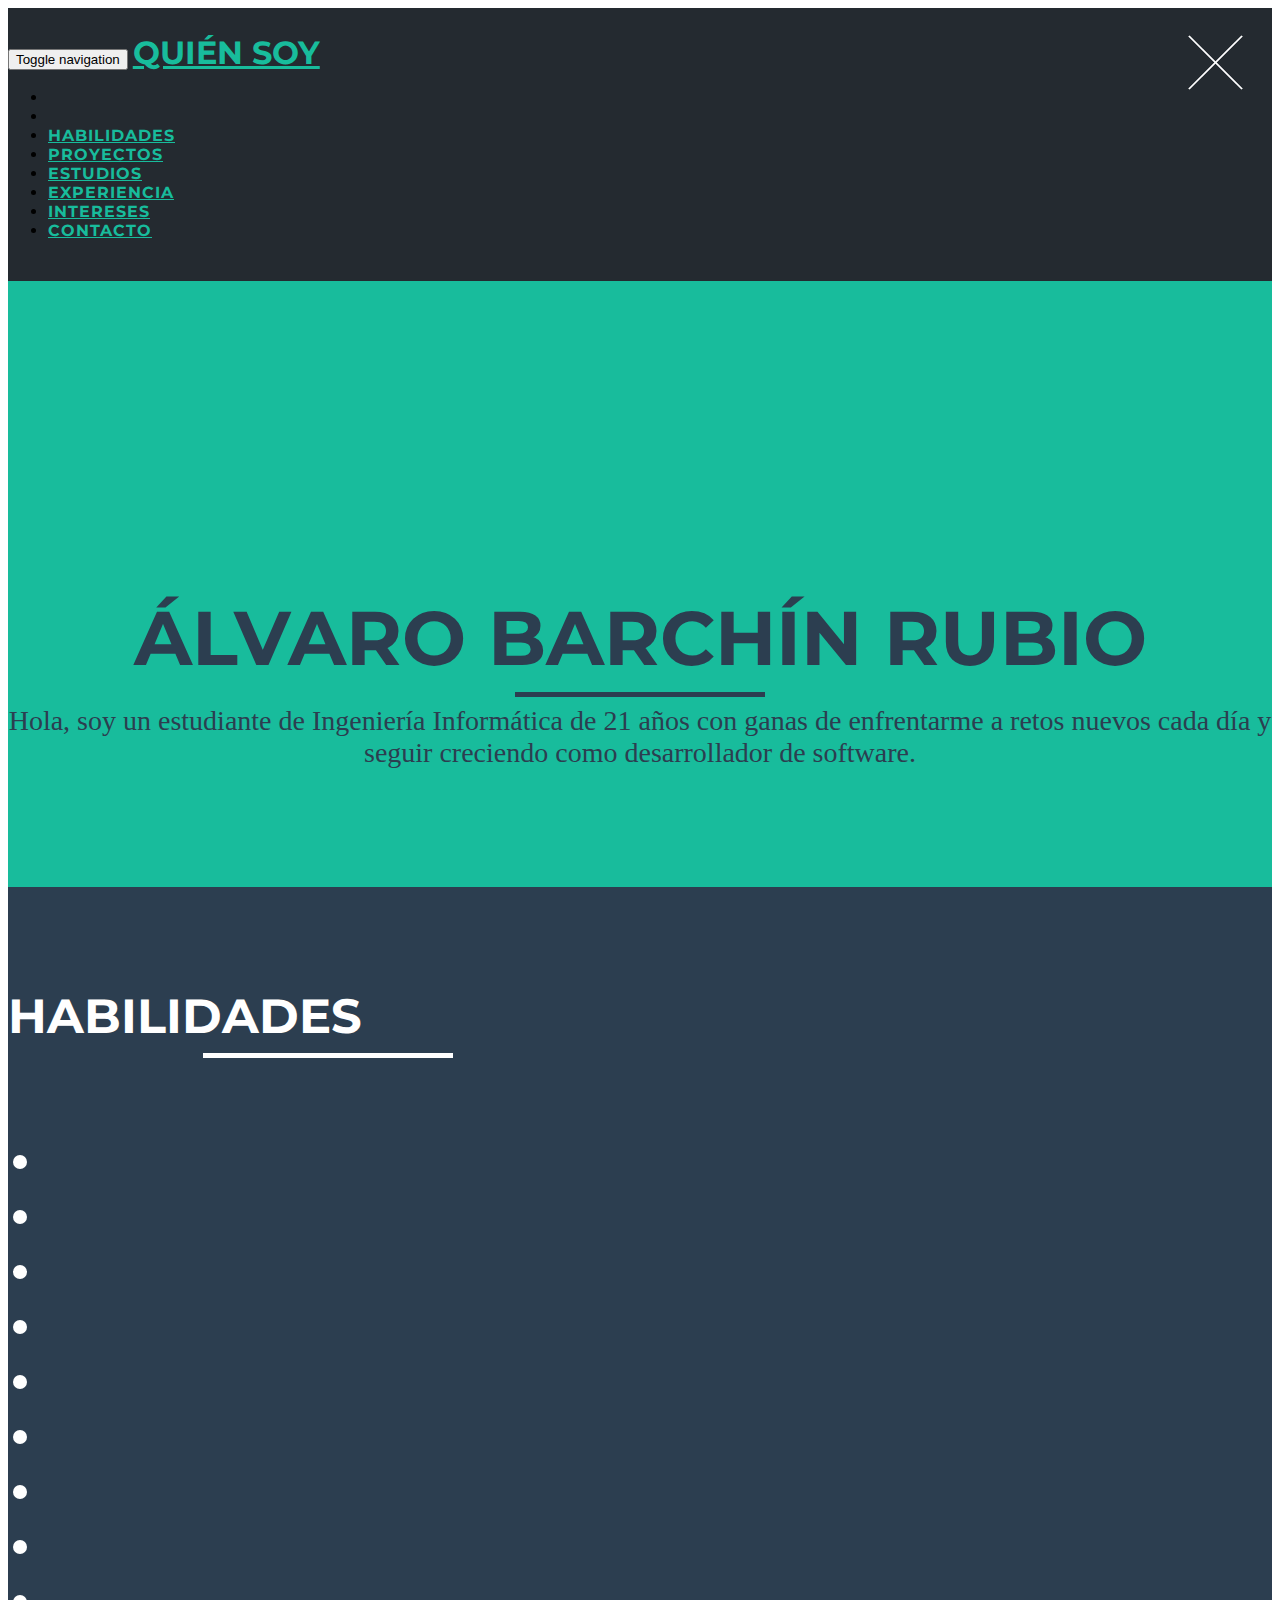
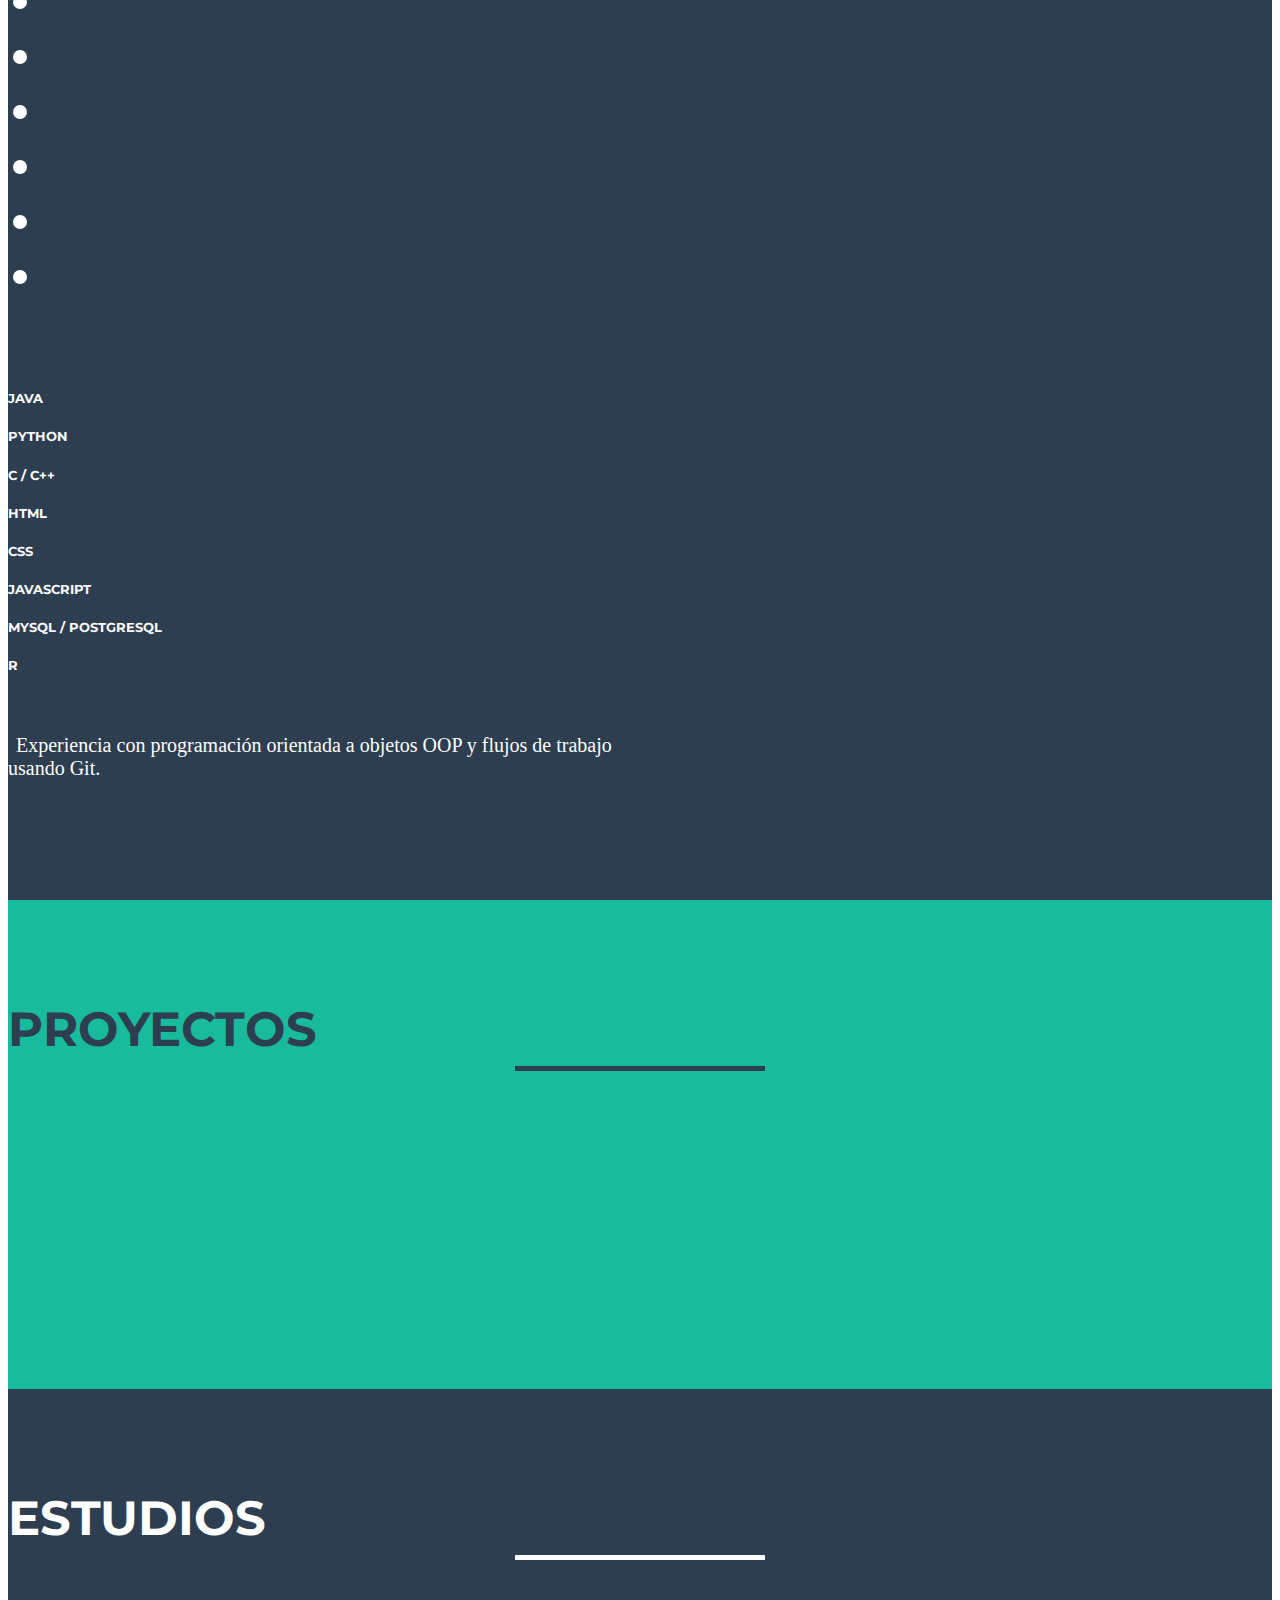
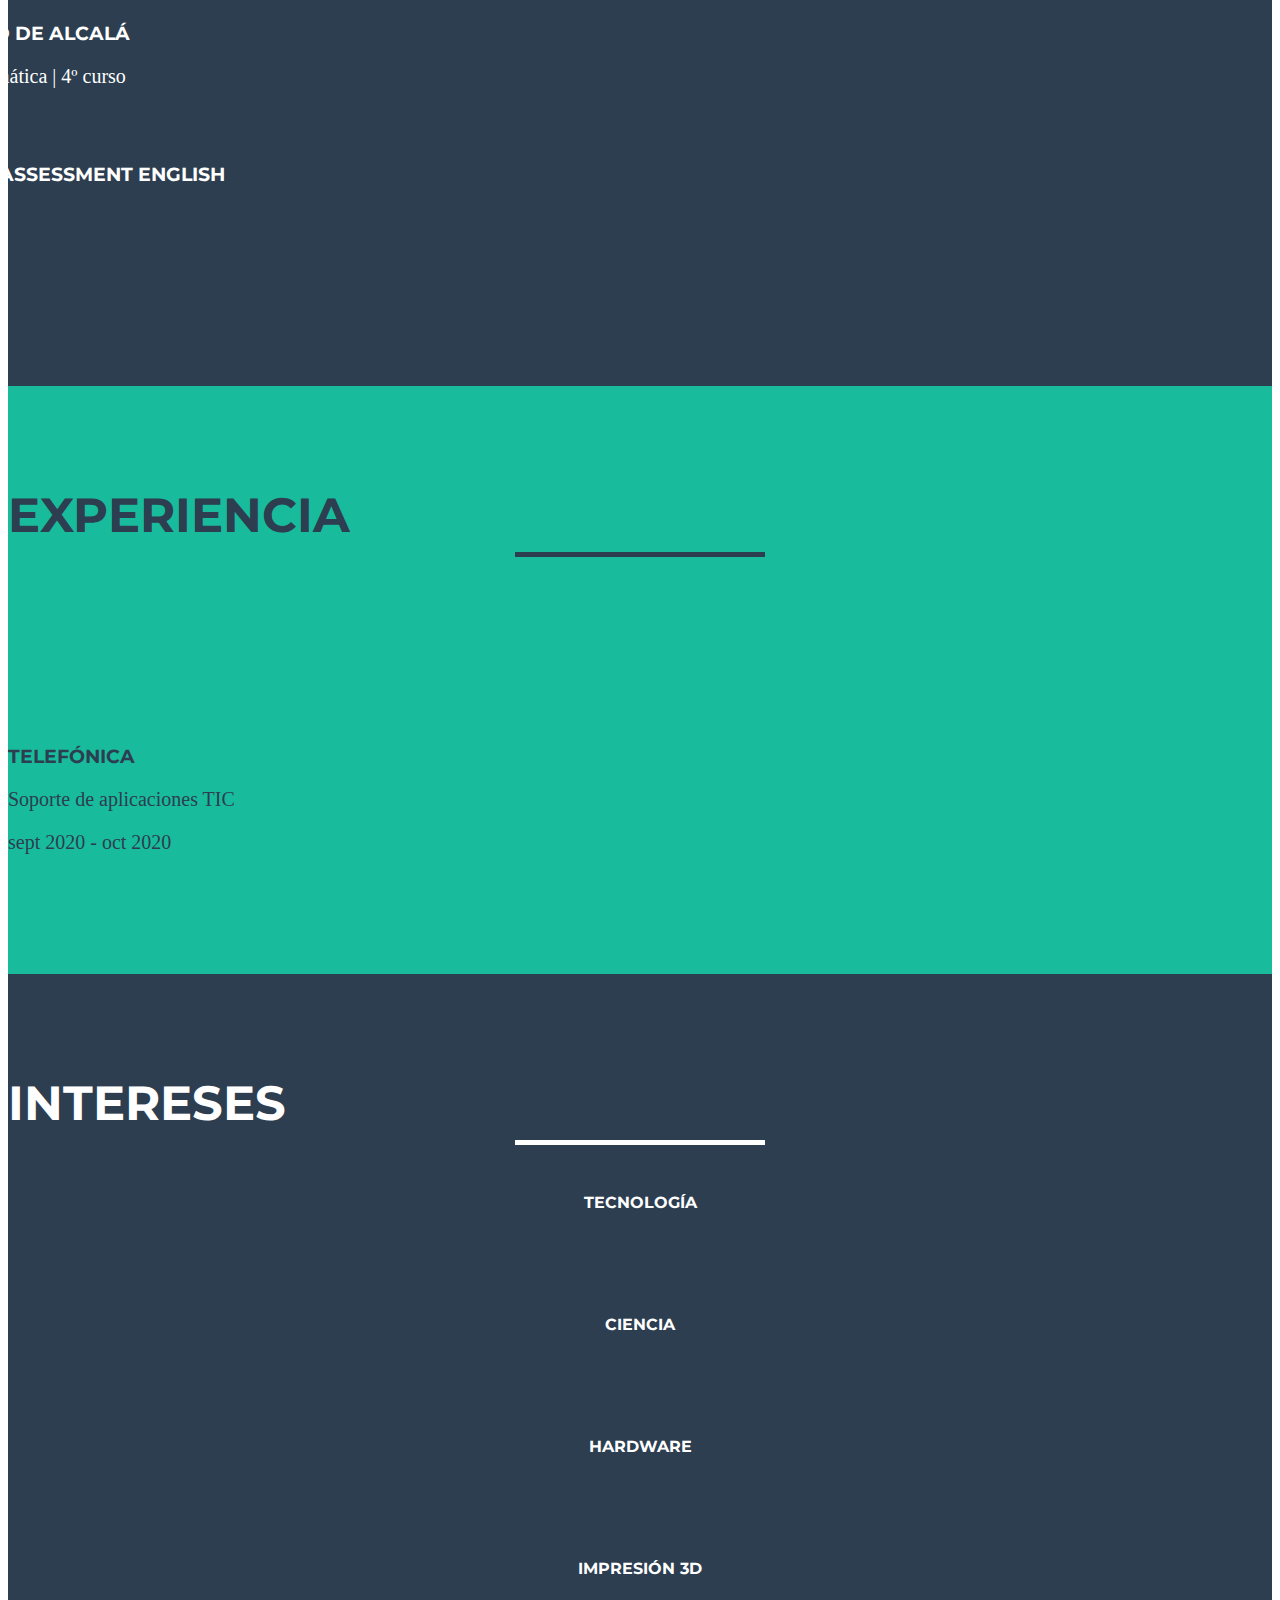
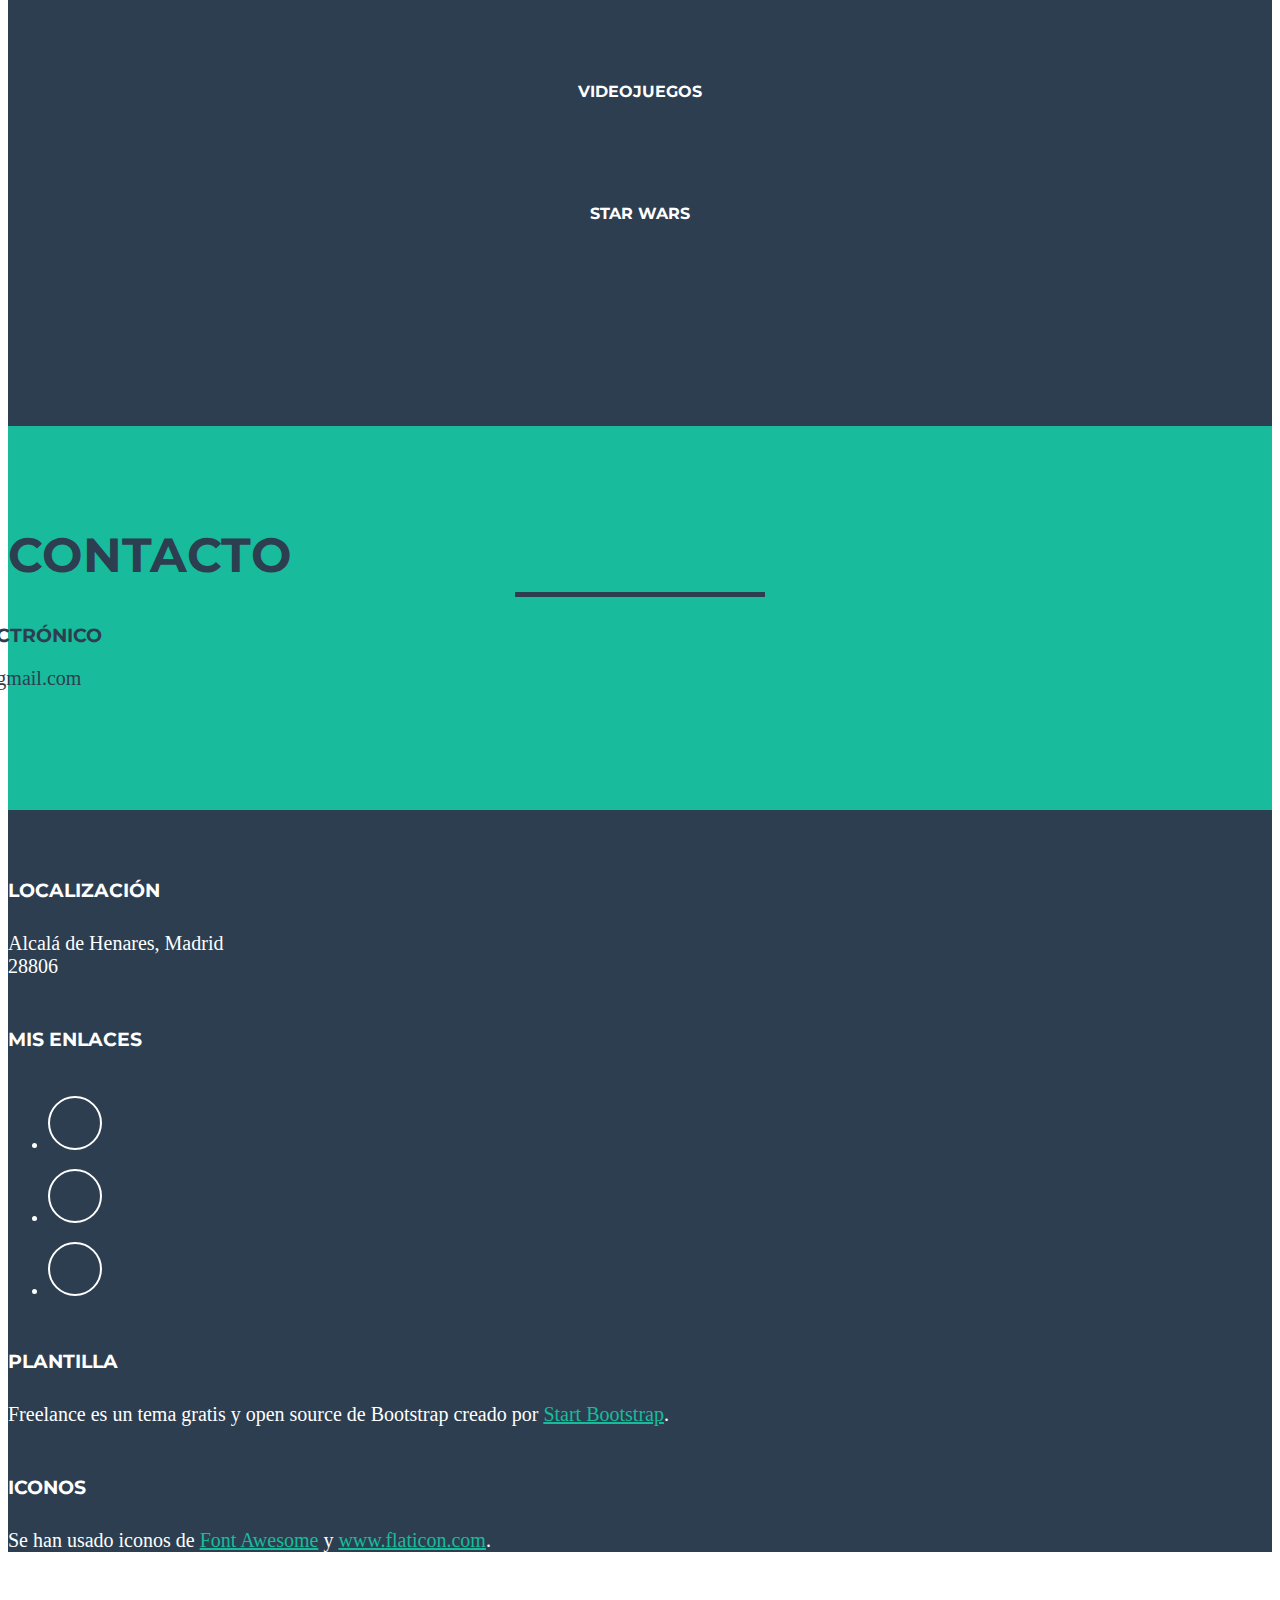
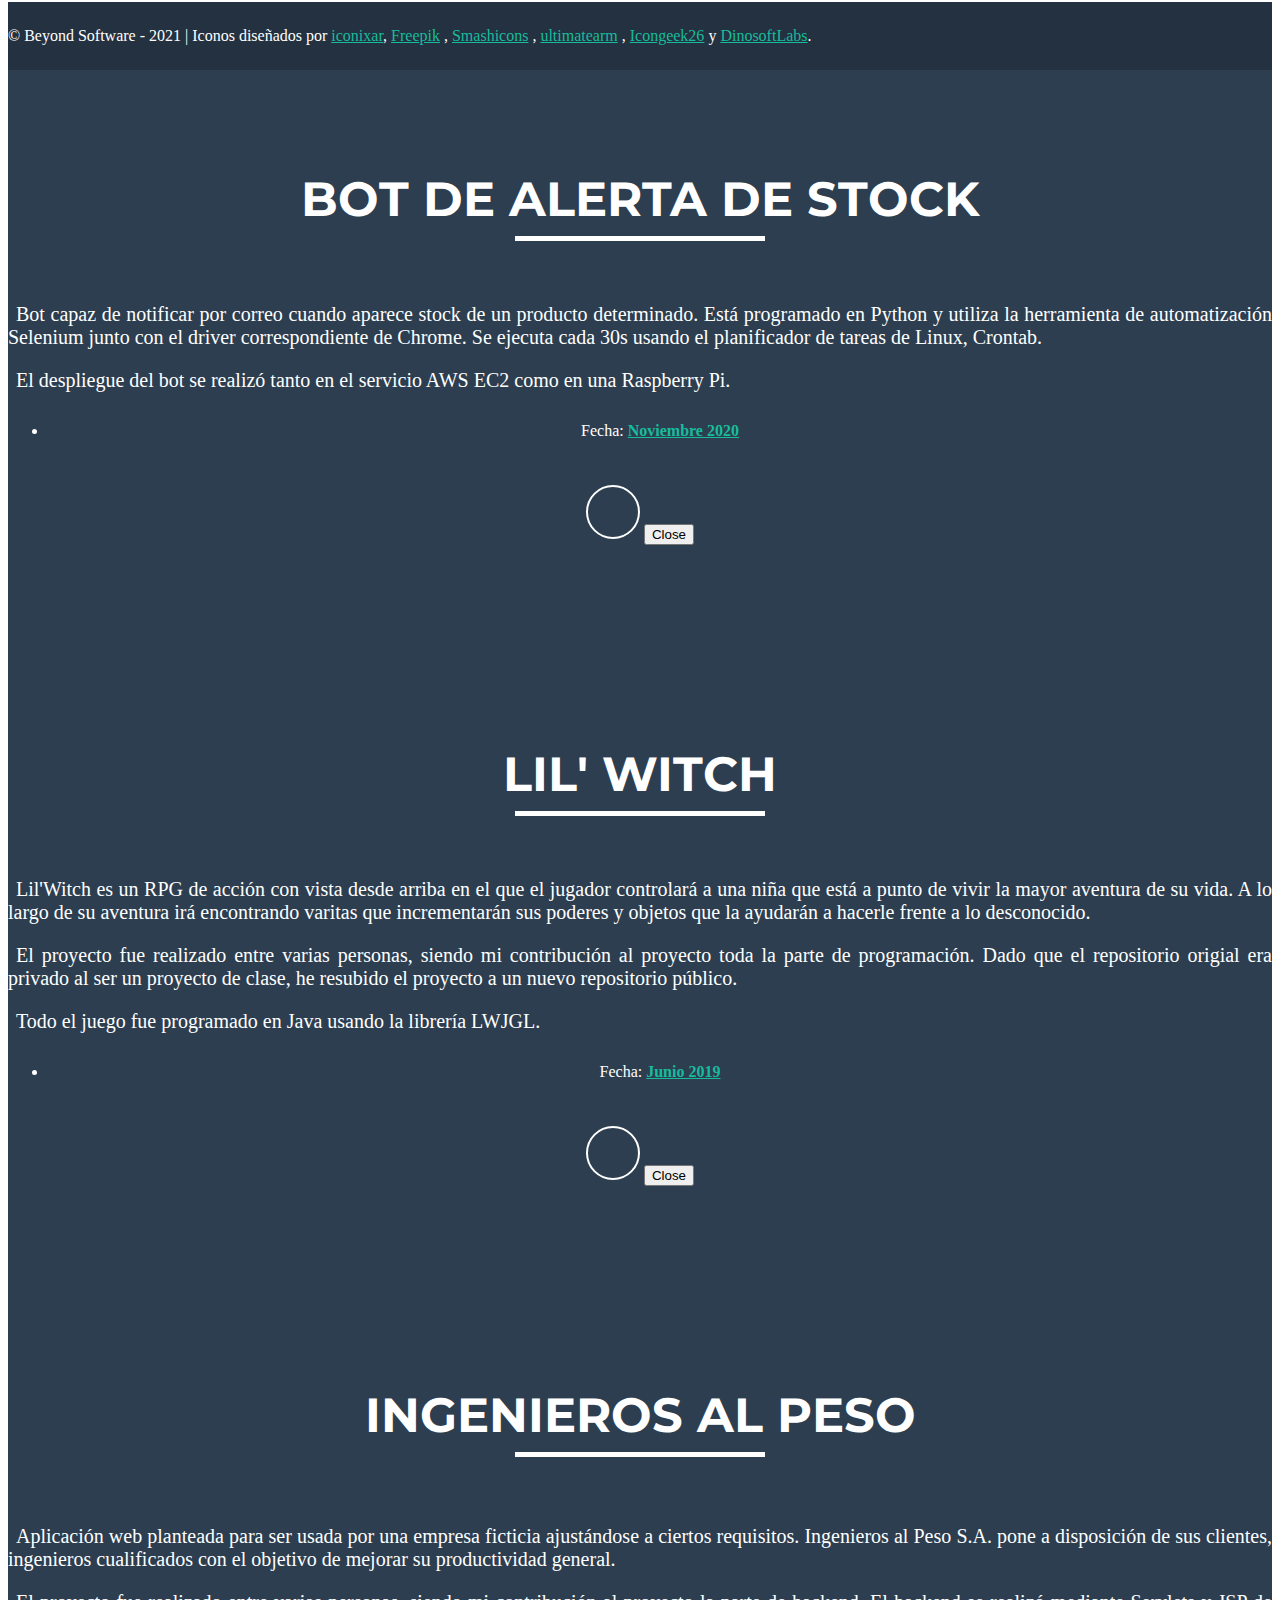
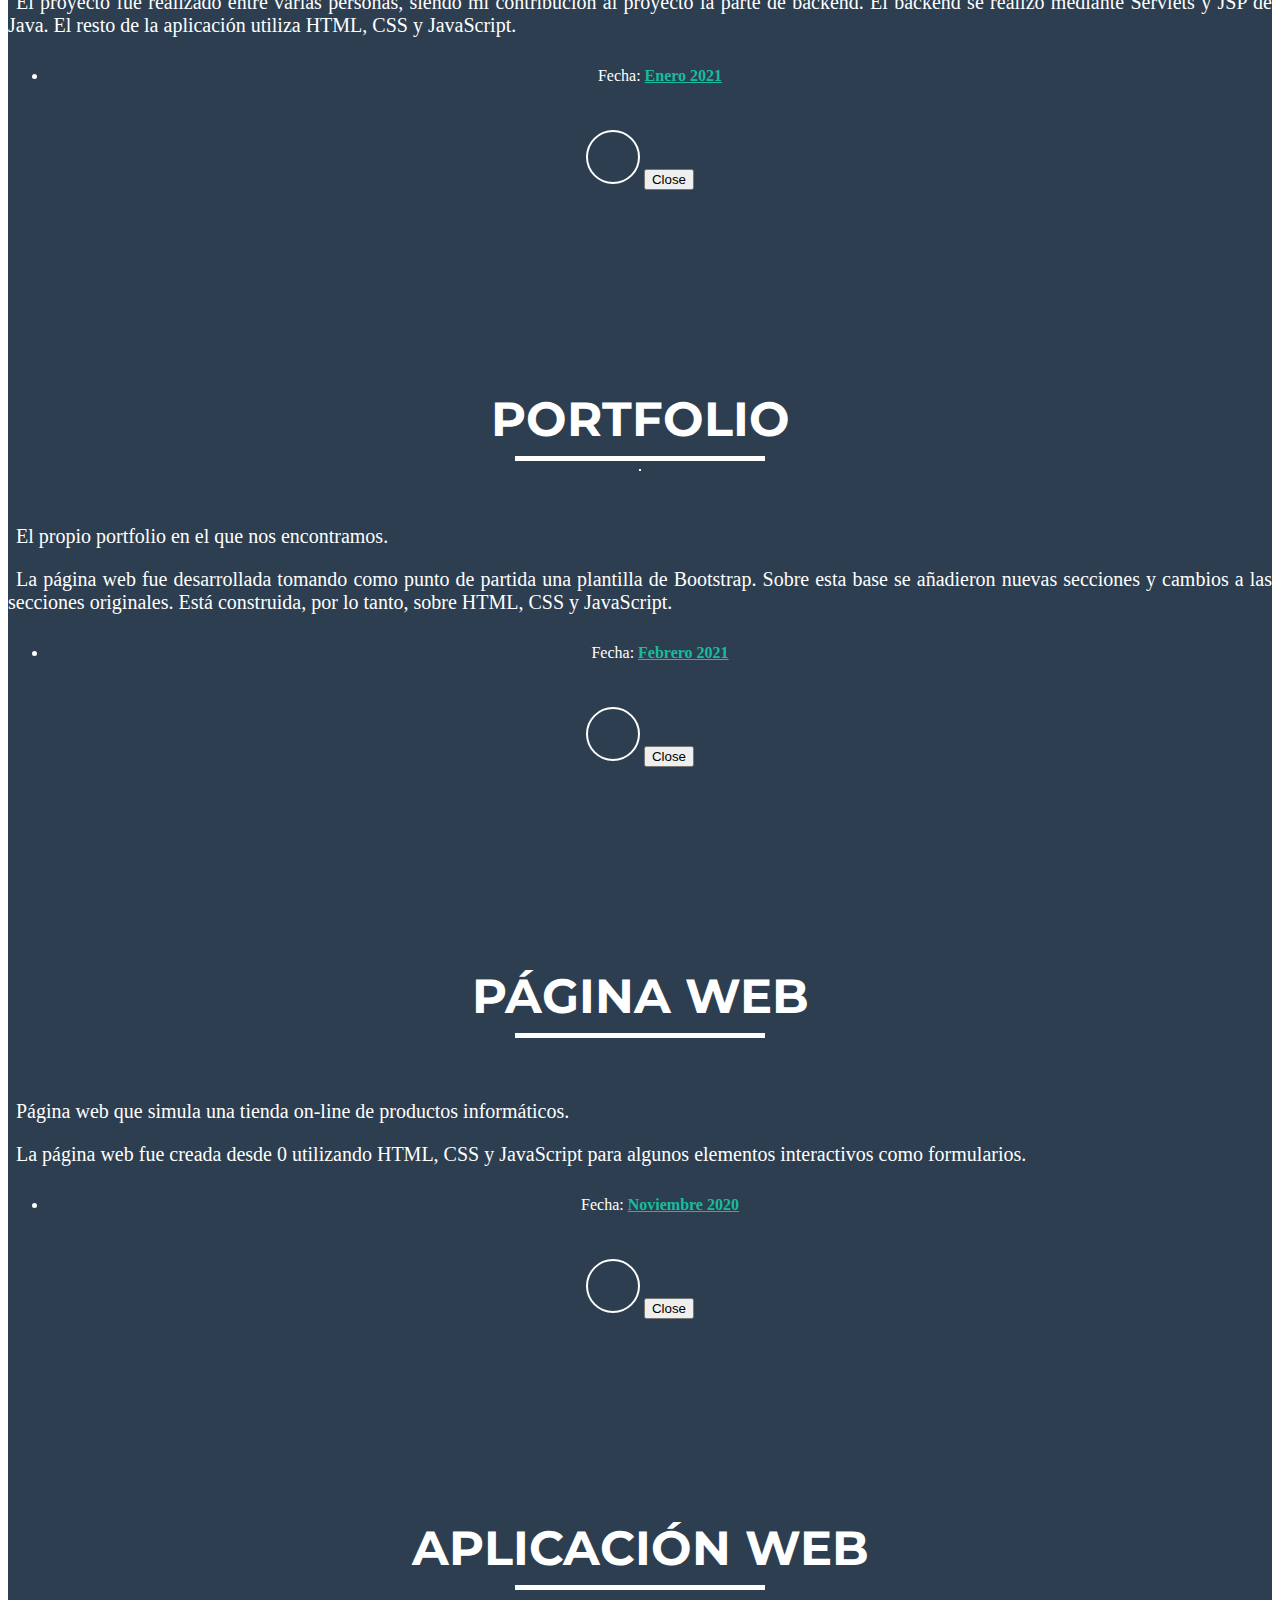
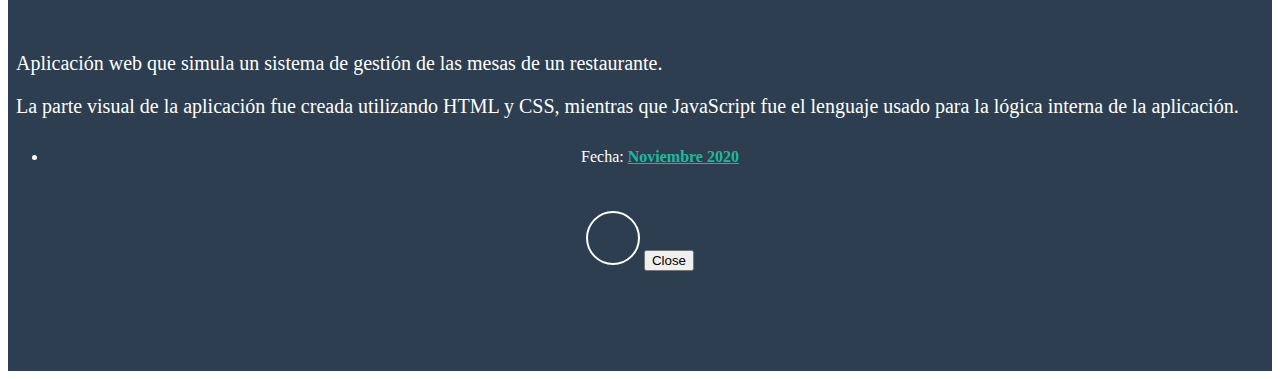
==== commit 04cc7bd6: "Added buttons" ====
--- a/index.html
+++ b/index.html
@@ -191,7 +191,6 @@
                             </div>
                         </div>
                         <img src="img/portfolio/robot.png" class="img-prev" alt="">
-                        <button type="button" class="btn btn-default" data-dismiss="modal"><i class="fa fa-times"></i> Close</button>
                     </a>
                 </div>
                 <div class="col-sm-4 portfolio-item">
@@ -202,7 +201,6 @@
                             </div>
                         </div>
                         <img src="img/portfolio/witch-hat.png" class="img-prev" alt="">
-                        <button type="button" class="btn btn-default" data-dismiss="modal"><i class="fa fa-times"></i> Close</button>
                     </a>
                 </div>
                 <div class="col-sm-4 portfolio-item">
@@ -213,7 +211,6 @@
                             </div>
                         </div>
                         <img src="img/portfolio/engineer.png" class="img-prev" alt="">
-                        <button type="button" class="btn btn-default" data-dismiss="modal"><i class="fa fa-times"></i> Close</button>
                     </a>
                 </div>
                 <div class="col-sm-4 portfolio-item">
@@ -224,7 +221,6 @@
                             </div>
                         </div>
                         <img src="img/portfolio/user.png" class="img-prev" id="user" alt="">
-                        <button type="button" class="btn btn-default" data-dismiss="modal"><i class="fa fa-times"></i> Close</button>
                     </a>
                 </div>
                 <div class="col-sm-4 portfolio-item">
@@ -235,7 +231,6 @@
                             </div>
                         </div>
                         <img src="img/portfolio/code.png" class="img-prev" alt="">
-                        <button type="button" class="btn btn-default" data-dismiss="modal"><i class="fa fa-times"></i> Close</button>
                     </a>
                 </div>
                 <div class="col-sm-4 portfolio-item">
@@ -246,7 +241,6 @@
                             </div>
                         </div>
                         <img src="img/portfolio/restaurant.png" class="img-prev" alt="">
-                        <button type="button" class="btn btn-default" data-dismiss="modal"><i class="fa fa-times"></i> Close</button>
                     </a>
                 </div>
             </div>
@@ -463,6 +457,7 @@
                                 </li>
                             </ul>
                             <a href="https://github.com/Alvarikoke99/rtx3080_scraper" class="btn-social btn-outline"><i class="fa fa-fw fa-github"></i></a>
+                            <button type="button" class="btn btn-default" data-dismiss="modal"><i class="fa fa-times"></i> Close</button>
                         </div>
                     </div>
                 </div>
@@ -505,6 +500,7 @@
                                 </li>
                             </ul>
                             <a href="https://github.com/Alvarikoke99/Lil_Witch" class="btn-social btn-outline"><i class="fa fa-fw fa-github"></i></a>
+                            <button type="button" class="btn btn-default" data-dismiss="modal"><i class="fa fa-times"></i> Close</button>
                         </div>
                     </div>
                 </div>
@@ -550,6 +546,7 @@
                                 </li>
                             </ul>
                             <a href="https://github.com/Alvarikoke99/Ingenieros_al_Peso" class="btn-social btn-outline"><i class="fa fa-fw fa-github"></i></a>
+                            <button type="button" class="btn btn-default" data-dismiss="modal"><i class="fa fa-times"></i> Close</button>
                         </div>
                     </div>
                 </div>
@@ -587,6 +584,7 @@
                                 </li>
                             </ul>
                             <a href="index.html" class="btn-social btn-outline"><i class="fa fa-fw fa-github"></i></a>
+                            <button type="button" class="btn btn-default" data-dismiss="modal"><i class="fa fa-times"></i> Close</button>
                         </div>
                     </div>
                 </div>
@@ -623,6 +621,7 @@
                                 </li>
                             </ul>
                             <a href="https://github.com/Alvarikoke99/PC-Actual" class="btn-social btn-outline"><i class="fa fa-fw fa-github"></i></a>
+                            <button type="button" class="btn btn-default" data-dismiss="modal"><i class="fa fa-times"></i> Close</button>
                         </div>
                     </div>
                 </div>
@@ -659,6 +658,7 @@
                                 </li>
                             </ul>
                             <a href="https://github.com/Alvarikoke99/Casa_Pepe" class="btn-social btn-outline"><i class="fa fa-fw fa-github"></i></a>
+                            <button type="button" class="btn btn-default" data-dismiss="modal"><i class="fa fa-times"></i> Close</button>
                         </div>
                     </div>
                 </div>
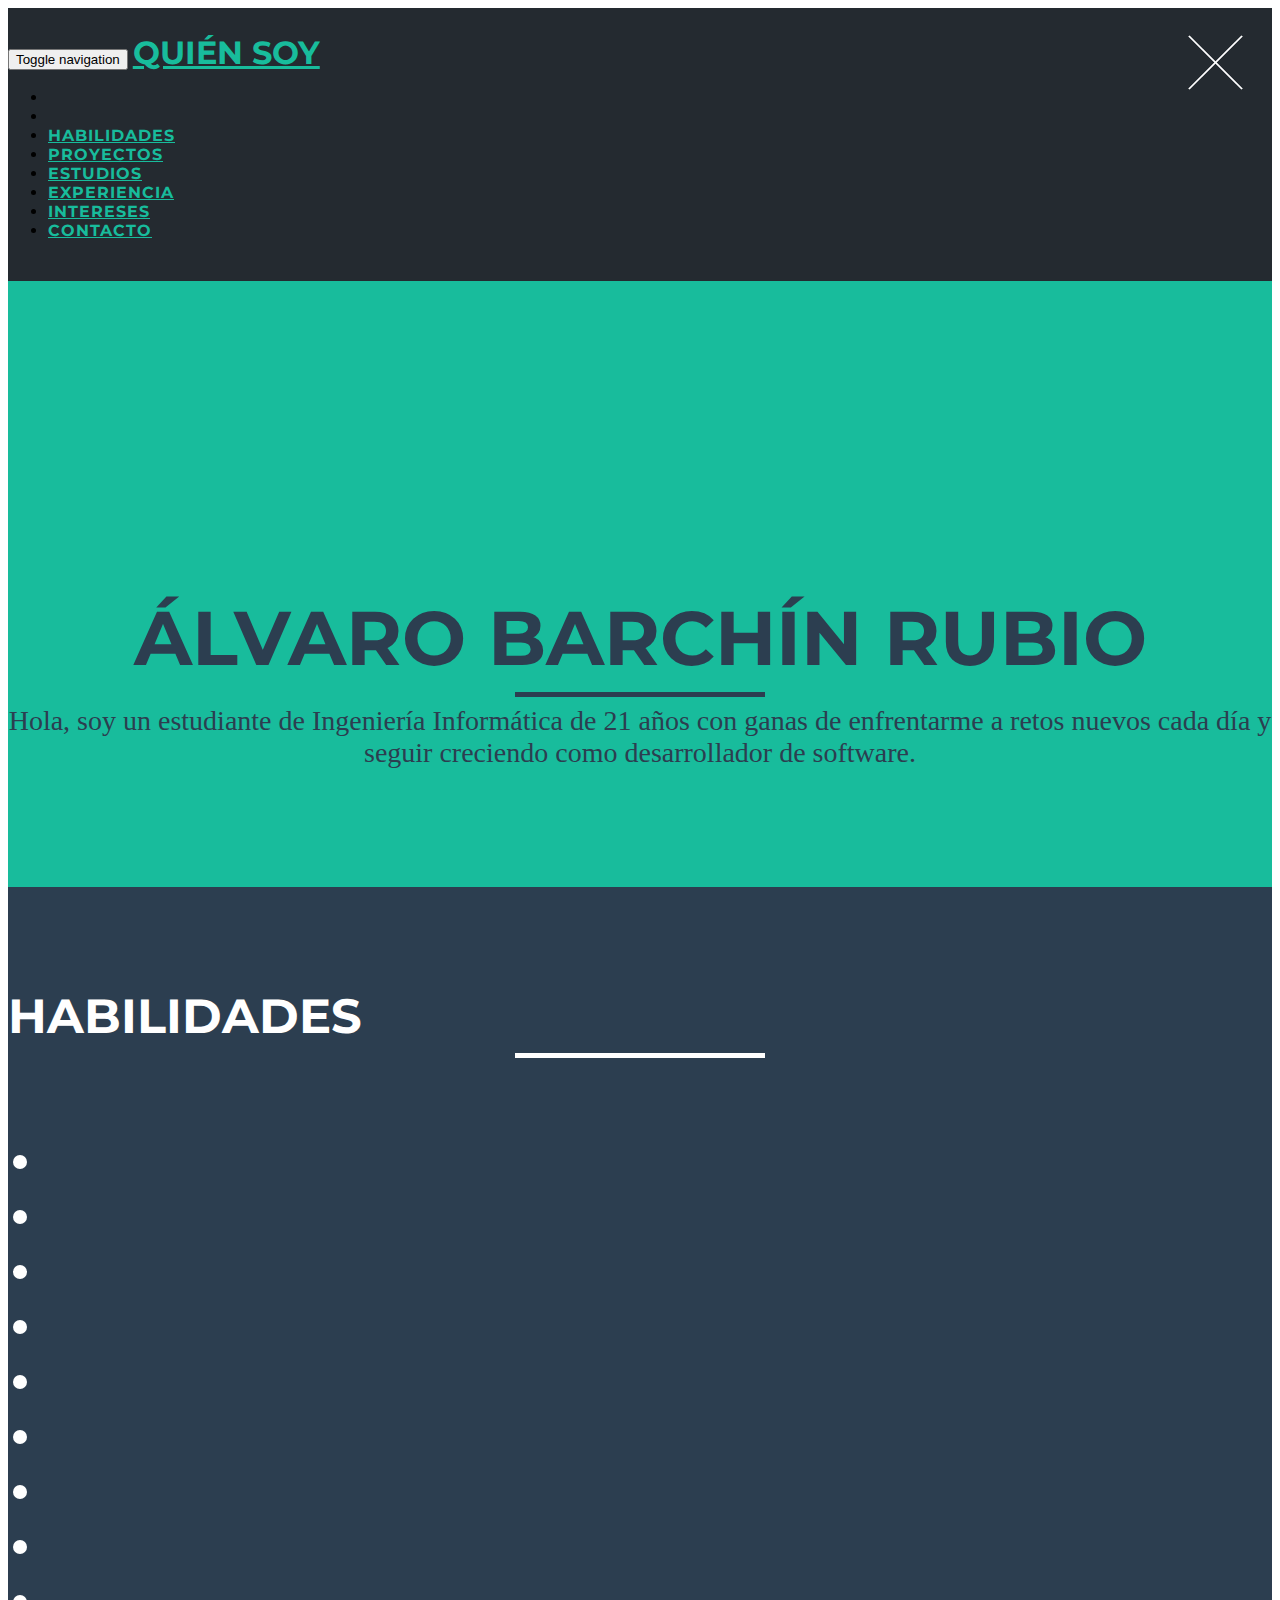
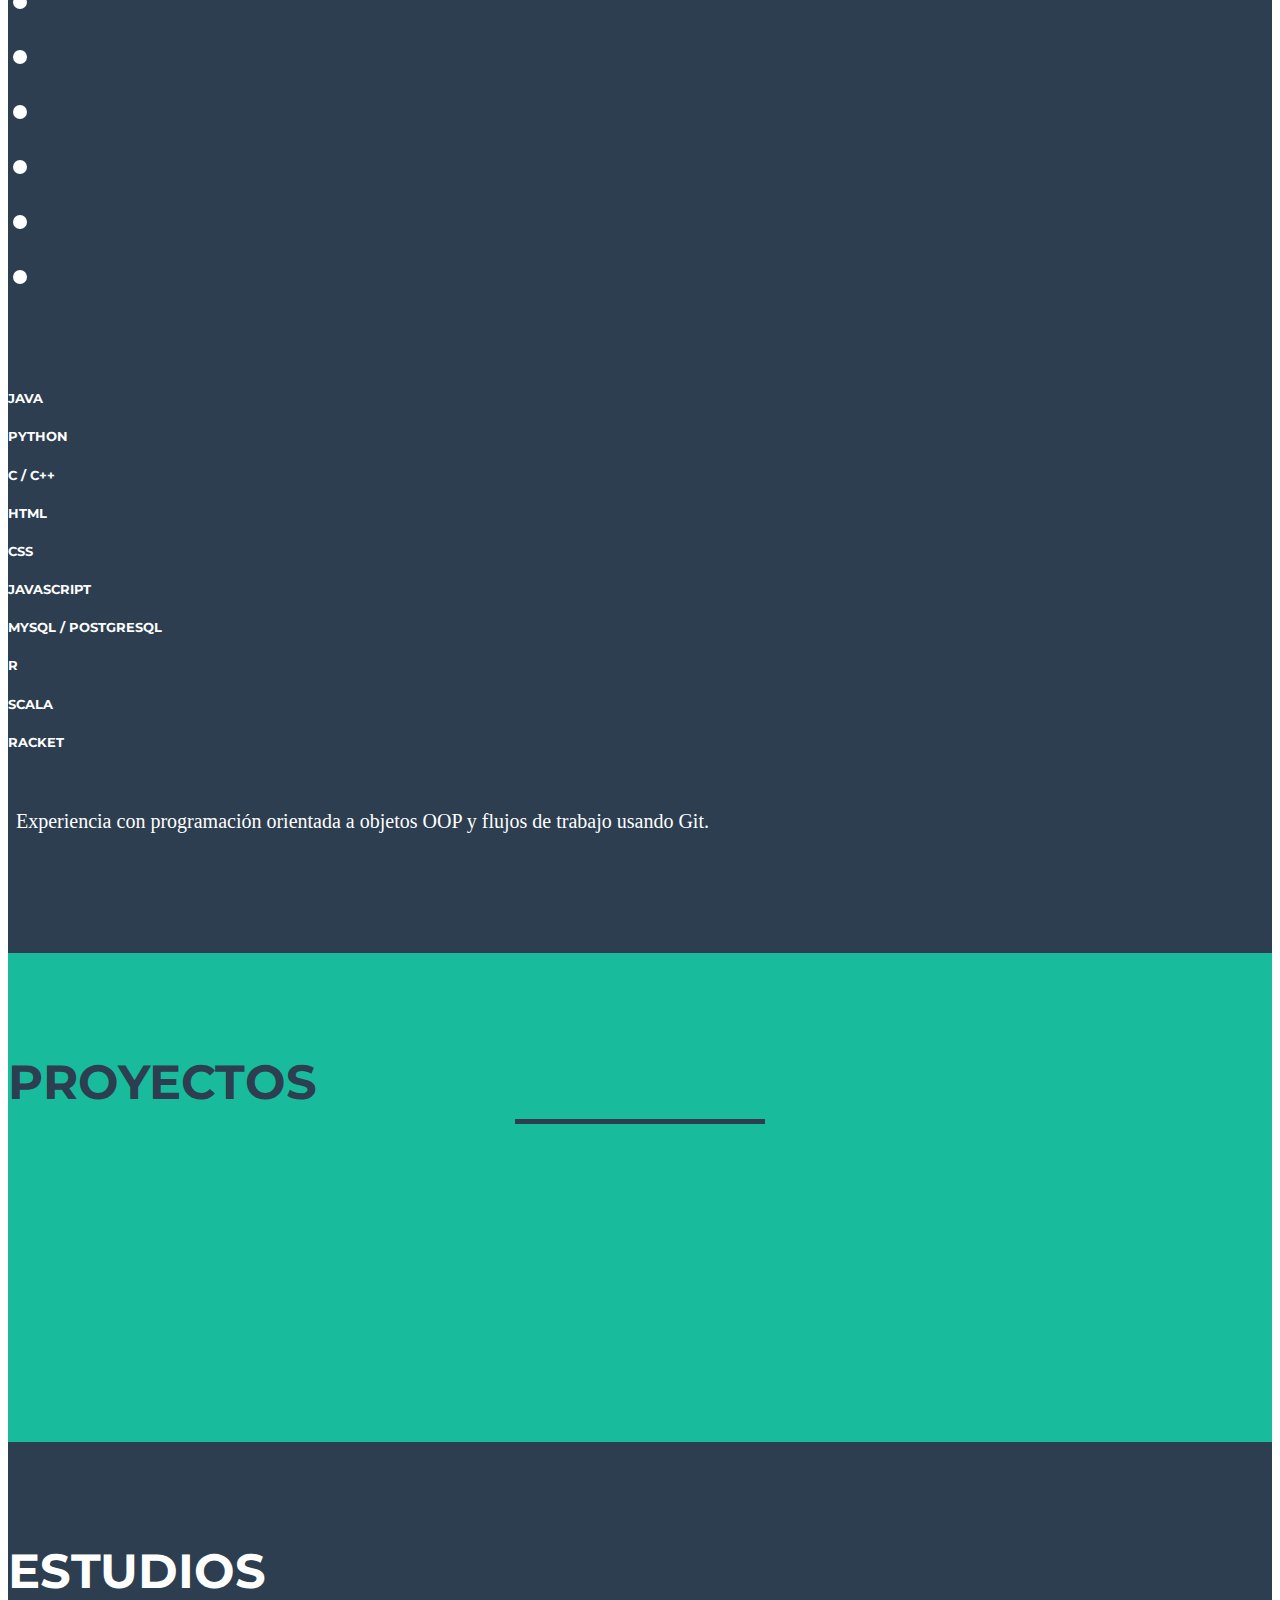
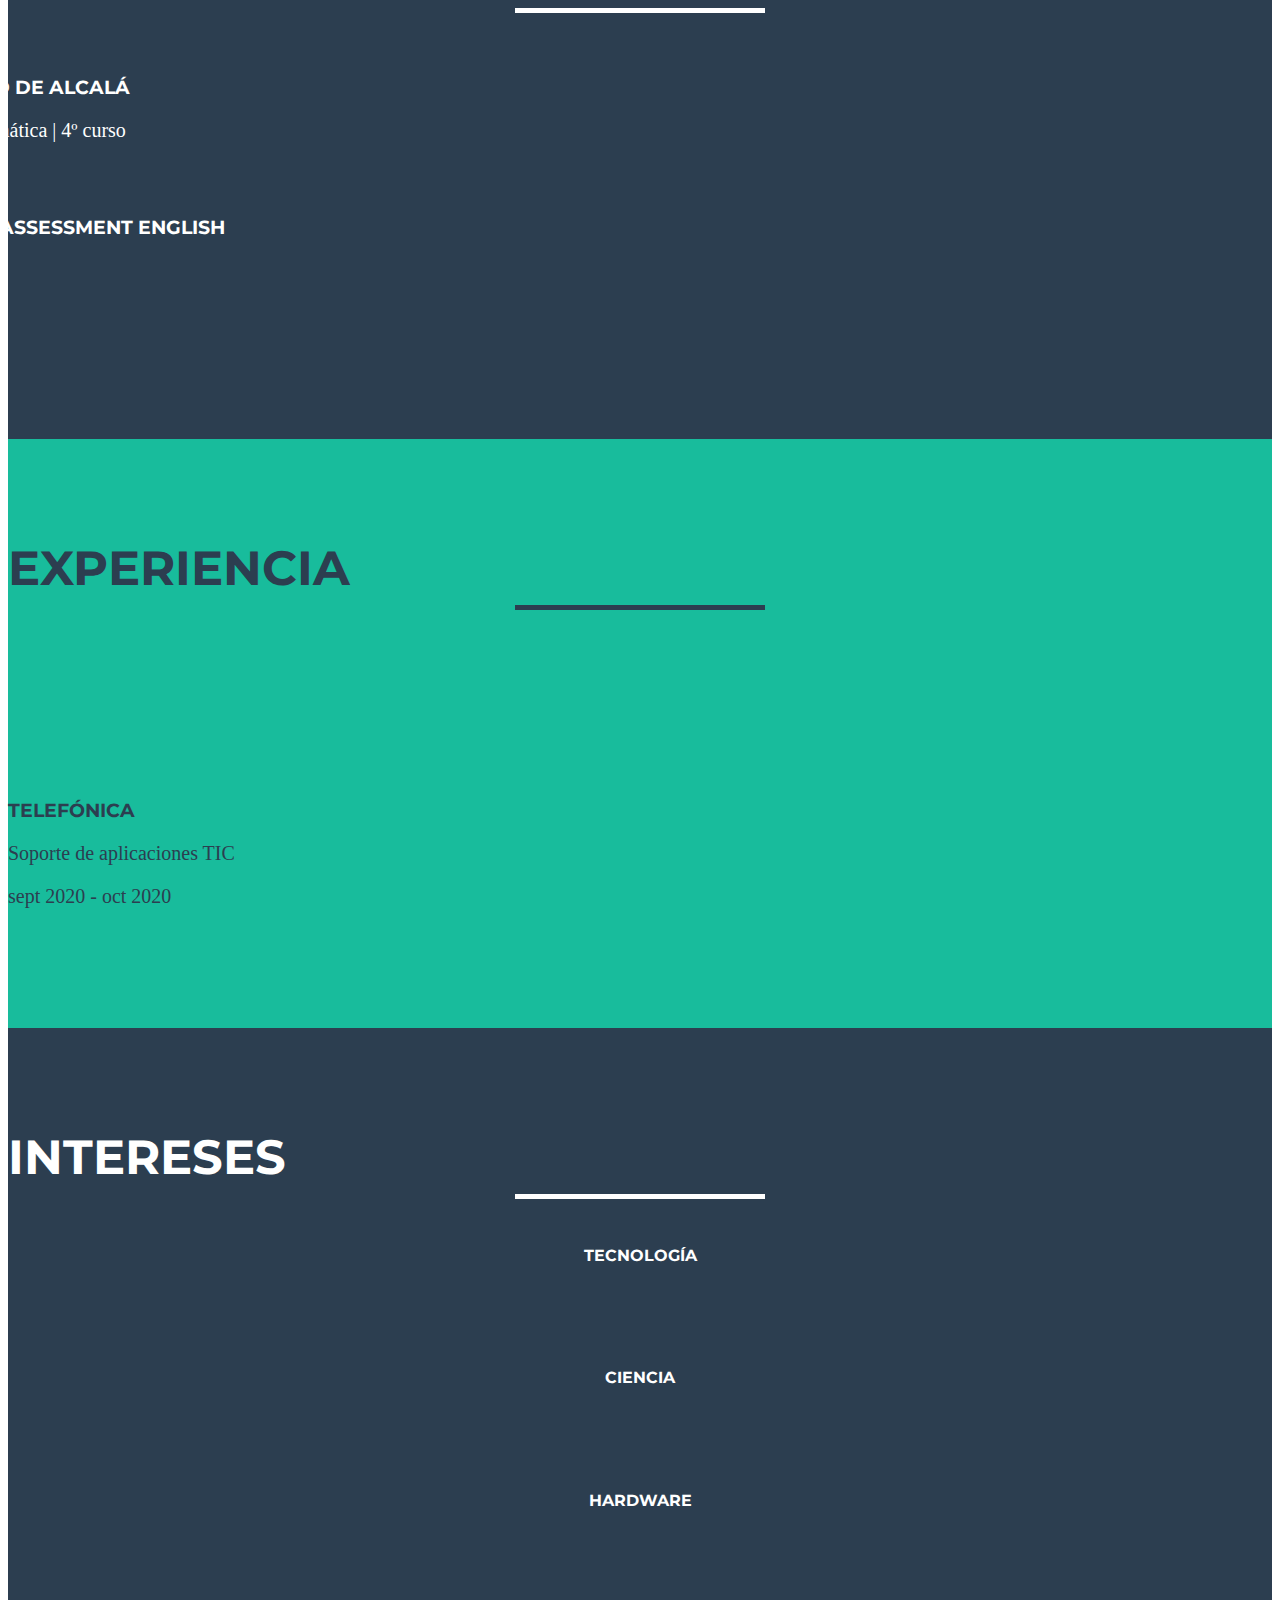
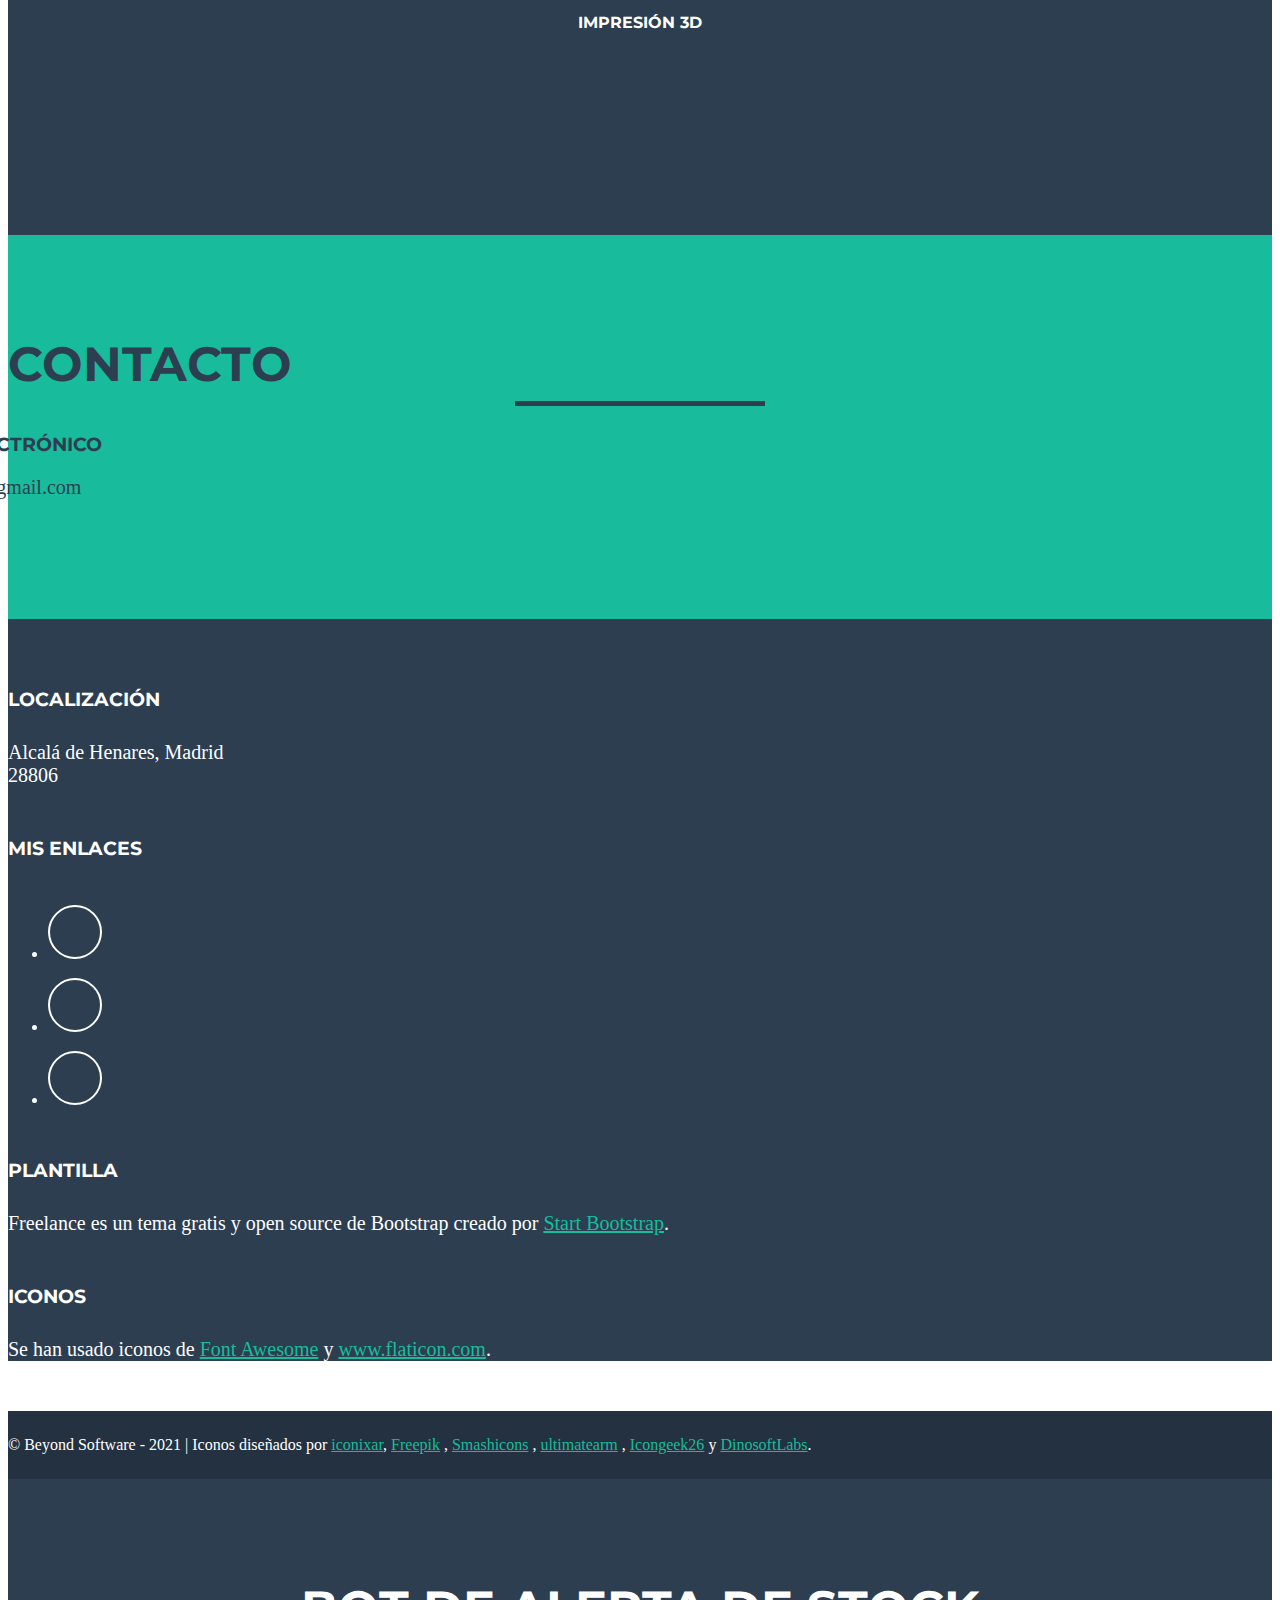
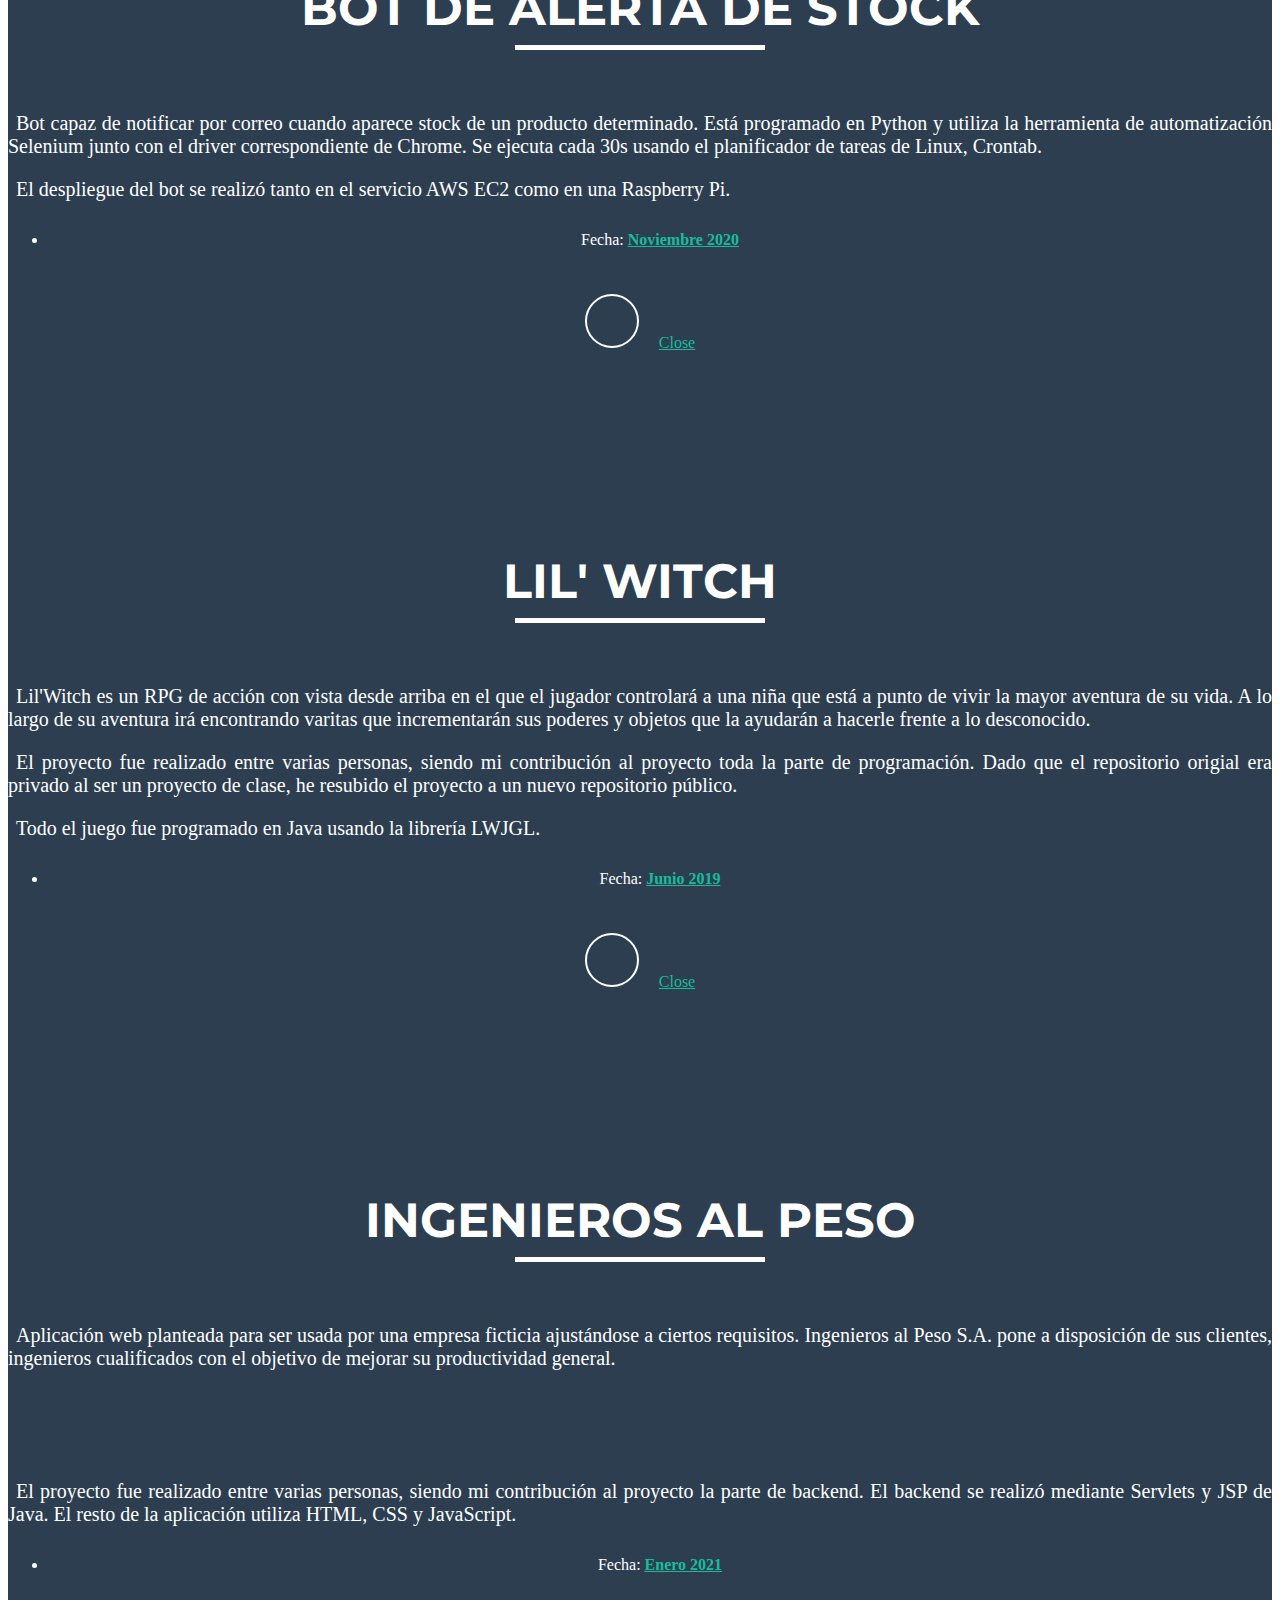
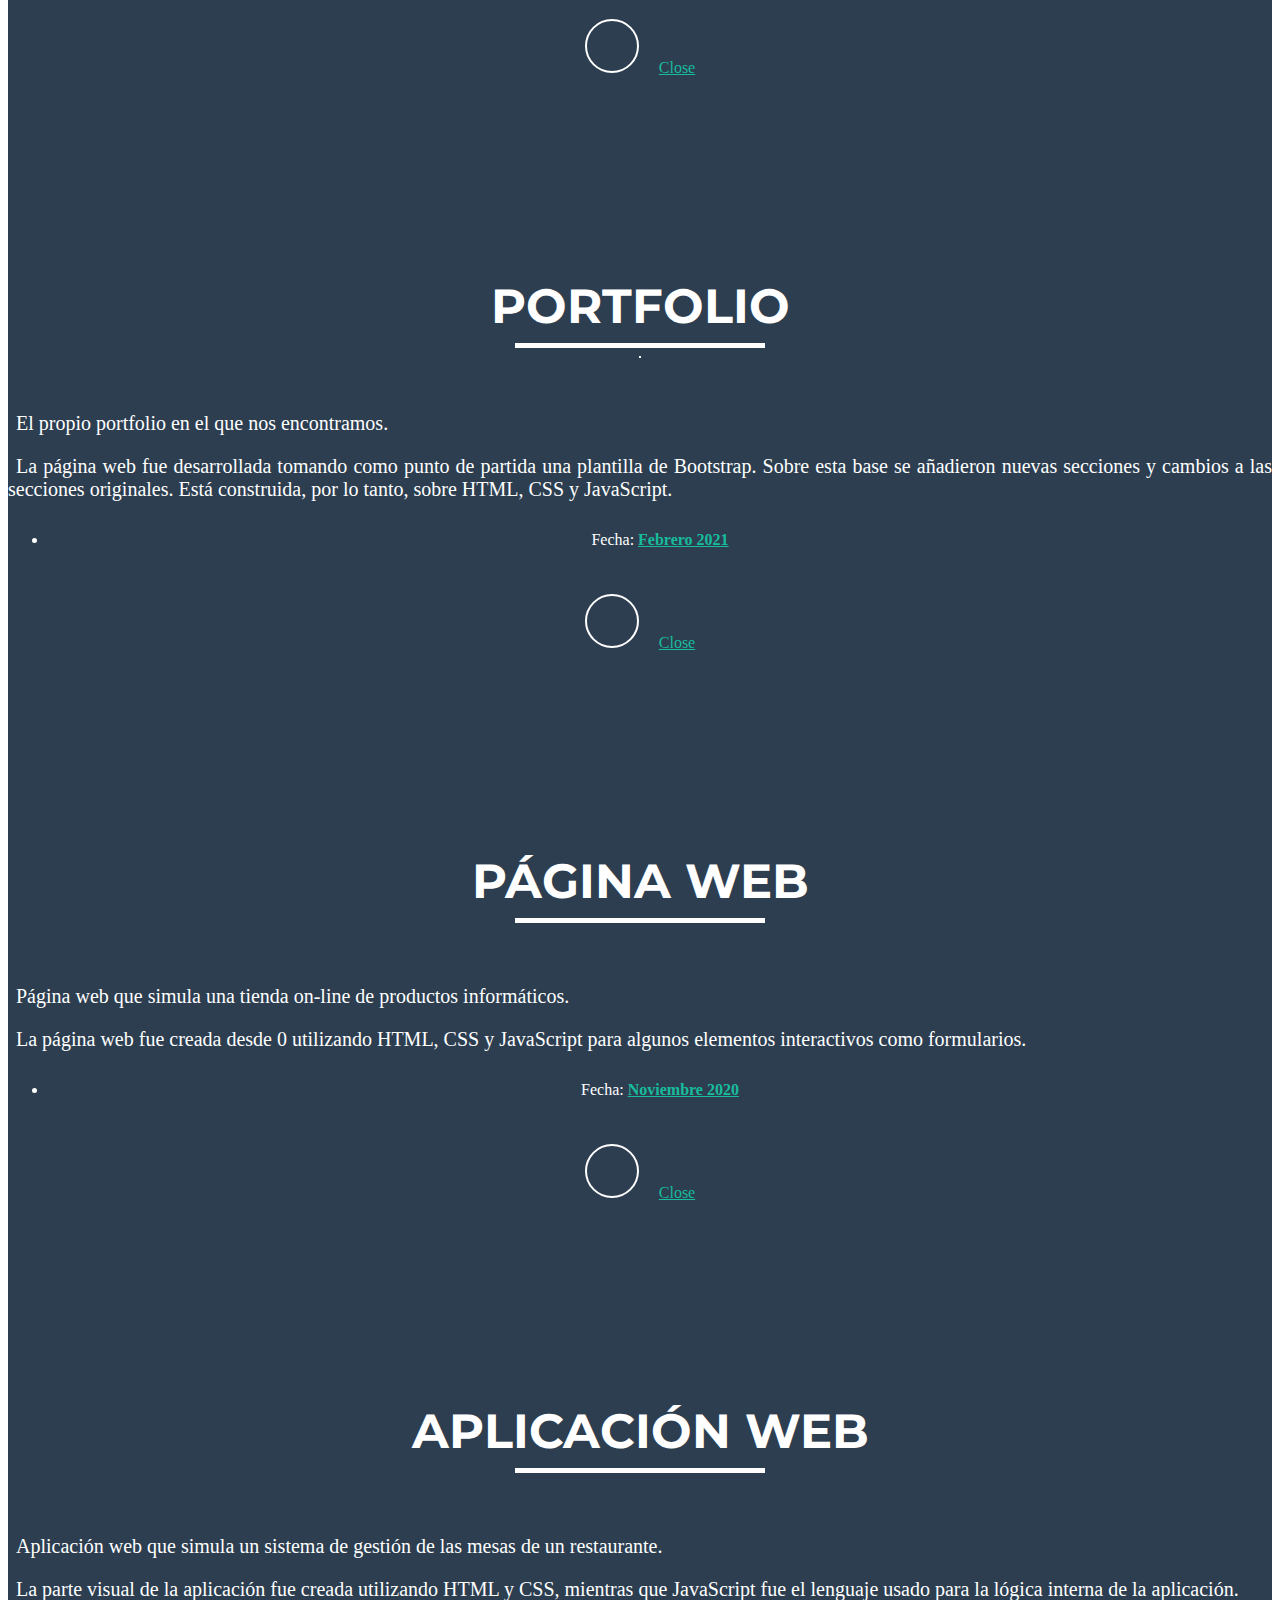
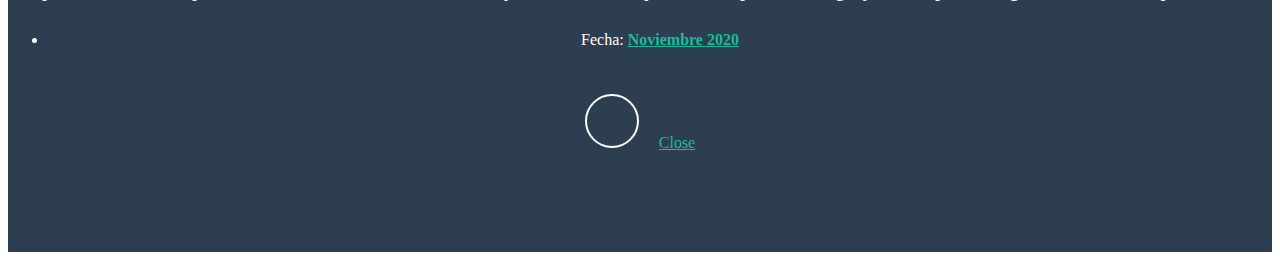
==== commit ac6285e4: "Minor visual changes" ====
--- a/index.html
+++ b/index.html
@@ -116,7 +116,7 @@
                     <li class="list-inline-item"><i class="fab fa-python fa-2x"></i></li>
                     <li class="list-inline-item"><i class="fab fa-html5 fa-2x"></i></li>
                     <li class="list-inline-item"><i class="fab fa-css3-alt fa-2x"></i></li>
-                    <li class="list-inline-item"><i class="fab fa-js fa-2x"></i></li>
+                    <li class="list-inline-item"><i class="fab fa-js-square fa-2x"></i></li>
                     <li class="list-inline-item"><i class="fab fa-r-project fa-2x"></i></li>
                     <li class="list-inline-item"><i class="fab fa-git-alt fa-2x"></i></li>
                     <li class="list-inline-item"><i class="fab fa-github fa-2x"></i></li>
@@ -162,6 +162,14 @@
                 <div class="progress">
                     <div class="progress-bar" role="progressbar" style="width: 25%" aria-valuenow="25" aria-valuemin="0" aria-valuemax="100"></div>
                 </div>
+                <h5>Scala</h5>
+                <div class="progress">
+                    <div class="progress-bar" role="progressbar" style="width: 25%" aria-valuenow="25" aria-valuemin="0" aria-valuemax="100"></div>
+                </div>
+                <h5>Racket</h5>
+                <div class="progress">
+                    <div class="progress-bar" role="progressbar" style="width: 25%" aria-valuenow="25" aria-valuemin="0" aria-valuemax="100"></div>
+                </div>
                 <br>
             </div>
             <div class="row">
@@ -314,22 +322,23 @@
                 </div>
             </div>
             <div class="row">
-                <div class="col-sm-4 portfolio-item"> 
+                <div class="col-sm-6 portfolio-item"> 
                     <h4 class="item">Tecnología</h4><br> 
                     <img src="img/portfolio/smartphone.png" class="img-item" alt="">
                 </div>
-                <div class="col-sm-4 portfolio-item">
+                <div class="col-sm-6 portfolio-item">
                     <h4 class="item">Ciencia</h4><br>  
                     <img src="img/portfolio/atom.png" class="img-item" alt="">
                 </div>
-                <div class="col-sm-4 portfolio-item">  
+                <div class="col-sm-6 portfolio-item">  
                     <h4 class="item">Hardware</h4><br>
                     <img src="img/portfolio/cpu.png" class="img-item" alt="">
                 </div>
-                <div class="col-sm-4 portfolio-item">  
+                <div class="col-sm-6 portfolio-item">  
                     <h4 class="item">Impresión 3D</h4><br>
                     <img src="img/portfolio/3d-printing.png" class="img-item" alt="">
                 </div>
+                <!--
                 <div class="col-sm-4 portfolio-item">  
                     <h4 class="item">Videojuegos</h4><br>
                     <img src="img/portfolio/snes.png" class="img-item" alt="">
@@ -338,6 +347,7 @@
                     <h4 class="item">Star Wars</h4><br> 
                     <img src="img/portfolio/light-saber.png" class="img-item" alt="">
                 </div>
+                -->
             </div>
         </div>
     </section>
@@ -378,13 +388,13 @@
                         <h3>Mis enlaces</h3>
                         <ul class="list-inline">
                             <li>
-                                <a href="https://twitter.com/Alvarikoke_99" class="btn-social btn-outline"><i class="fa fa-fw fa-twitter"></i></a>
+                                <a href="https://twitter.com/Alvarikoke_99" class="btn-social btn-outline btn-tw"><i class="fa fa-fw fa-twitter"></i></a>
                             </li>
                             <li>
-                                <a href="https://github.com/Alvarikoke99" class="btn-social btn-outline"><i class="fa fa-fw fa-github"></i></a>
+                                <a href="https://github.com/Alvarikoke99" class="btn-social btn-outline btn-git"><i class="fa fa-fw fa-github"></i></a>
                             </li>
                             <li>
-                                <a href="https://www.linkedin.com/in/%C3%A1lvaro-barch%C3%ADn-rubio-898934205/" class="btn-social btn-outline"><i class="fa fa-fw fa-linkedin"></i></a>
+                                <a href="https://www.linkedin.com/in/%C3%A1lvaro-barch%C3%ADn-rubio-898934205/" class="btn-social btn-outline btn-linked"><i class="fa fa-fw fa-linkedin"></i></a>
                             </li>
                         </ul>
                     </div>
@@ -456,8 +466,8 @@
                                     </strong>
                                 </li>
                             </ul>
-                            <a href="https://github.com/Alvarikoke99/rtx3080_scraper" class="btn-social btn-outline"><i class="fa fa-fw fa-github"></i></a>
-                            <button type="button" class="btn btn-default" data-dismiss="modal"><i class="fa fa-times"></i> Close</button>
+                            <a href="https://github.com/Alvarikoke99/rtx3080_scraper" class="btn-social btn-outline btn-git"><i class="fa fa-fw fa-github"></i></a>
+                            <a href="#" type="button" class="btn btn-default" data-dismiss="modal"><i class="fa fa-times"></i> Close</a>
                         </div>
                     </div>
                 </div>
@@ -499,8 +509,8 @@
                                     </strong>
                                 </li>
                             </ul>
-                            <a href="https://github.com/Alvarikoke99/Lil_Witch" class="btn-social btn-outline"><i class="fa fa-fw fa-github"></i></a>
-                            <button type="button" class="btn btn-default" data-dismiss="modal"><i class="fa fa-times"></i> Close</button>
+                            <a href="https://github.com/Alvarikoke99/Lil_Witch" class="btn-social btn-outline btn-git"><i class="fa fa-fw fa-github"></i></a>
+                            <a href="#" type="button" class="btn btn-default" data-dismiss="modal"><i class="fa fa-times"></i> Close</a>
                         </div>
                     </div>
                 </div>
@@ -521,19 +531,13 @@
                         <div class="modal-body">
                             <h2>Ingenieros al Peso</h2>
                             <hr class="div-light">
-                            <div class="row">
-                                <div class="col">  
-                                    <img src="img/portfolio/inicio.png" class="img-portfolio" alt="">
-                                </div>
-                                <div class="col"> 
-                                    <img src="img/portfolio/IaP.png" class="img-portfolio" alt="">
-                                </div>
-                            </div>                            
+                            <img src="img/portfolio/inicio.png" class="img-responsive" alt="">                            
                             <p class="details">
                                 <i class="fas fa-angle-right" id="check"></i>
                                 Aplicación web planteada para ser usada por una empresa ficticia ajustándose a ciertos requisitos. 
                                 Ingenieros al Peso S.A. pone a disposición de sus clientes, ingenieros cualificados con el objetivo de mejorar su productividad general.
-                            </p>
+                            </p><br><br>
+                            <img src="img/portfolio/IaP.png" class="img-responsive" alt="">
                             <p class="details">
                                 <i class="fas fa-angle-right" id="check"></i>
                                 El proyecto fue realizado entre varias personas, siendo mi contribución al proyecto la parte de backend. 
@@ -545,8 +549,8 @@
                                     </strong>
                                 </li>
                             </ul>
-                            <a href="https://github.com/Alvarikoke99/Ingenieros_al_Peso" class="btn-social btn-outline"><i class="fa fa-fw fa-github"></i></a>
-                            <button type="button" class="btn btn-default" data-dismiss="modal"><i class="fa fa-times"></i> Close</button>
+                            <a href="https://github.com/Alvarikoke99/Ingenieros_al_Peso" class="btn-social btn-outline btn-git"><i class="fa fa-fw fa-github"></i></a>
+                            <a href="#" type="button" class="btn btn-default" data-dismiss="modal"><i class="fa fa-times"></i> Close</a>
                         </div>
                     </div>
                 </div>
@@ -583,8 +587,8 @@
                                     </strong>
                                 </li>
                             </ul>
-                            <a href="index.html" class="btn-social btn-outline"><i class="fa fa-fw fa-github"></i></a>
-                            <button type="button" class="btn btn-default" data-dismiss="modal"><i class="fa fa-times"></i> Close</button>
+                            <a href="index.html" class="btn-social btn-outline btn-git"><i class="fa fa-fw fa-github"></i></a>
+                            <a href="#" type="button" class="btn btn-default" data-dismiss="modal"><i class="fa fa-times"></i> Close</a>
                         </div>
                     </div>
                 </div>
@@ -620,8 +624,8 @@
                                     </strong>
                                 </li>
                             </ul>
-                            <a href="https://github.com/Alvarikoke99/PC-Actual" class="btn-social btn-outline"><i class="fa fa-fw fa-github"></i></a>
-                            <button type="button" class="btn btn-default" data-dismiss="modal"><i class="fa fa-times"></i> Close</button>
+                            <a href="https://github.com/Alvarikoke99/PC-Actual" class="btn-social btn-outline btn-git"><i class="fa fa-fw fa-github"></i></a>
+                            <a href="#" type="button" class="btn btn-default" data-dismiss="modal"><i class="fa fa-times"></i> Close</a>
                         </div>
                     </div>
                 </div>
@@ -657,8 +661,8 @@
                                     </strong>
                                 </li>
                             </ul>
-                            <a href="https://github.com/Alvarikoke99/Casa_Pepe" class="btn-social btn-outline"><i class="fa fa-fw fa-github"></i></a>
-                            <button type="button" class="btn btn-default" data-dismiss="modal"><i class="fa fa-times"></i> Close</button>
+                            <a href="https://github.com/Alvarikoke99/Casa_Pepe" class="btn-social btn-outline btn-git"><i class="fa fa-fw fa-github"></i></a>
+                            <a href="#" type="button" class="btn btn-default" data-dismiss="modal"><i class="fa fa-times"></i> Close</a>
                         </div>
                     </div>
                 </div>
--- a/css/styles.css
+++ b/css/styles.css
@@ -485,7 +485,7 @@
 }
 
 .img-item {
-    width: 156px;
+    width: 180px;
     height: auto;
     text-align: center;
     display: block;
@@ -549,6 +549,10 @@
     #text-tlf {
         text-align: center;   
     }
+    .container.bars {
+        width: 75vw;
+        
+    }
 }
 
 .item {
@@ -583,6 +587,15 @@
 .img-portfolio {
     width: 100%;
     height: auto;
+    text-align: center;
+    display: block;
+    margin-left: auto;
+    margin-right: auto;
+}
+
+.img-portfolio {
+    width: auto;
+    height: 500px;
     text-align: center;
     display: block;
     margin-left: auto;
@@ -603,6 +616,39 @@
     height: 1px;
 }
 
-.container.bars {
-    width: 50vw;
+.list-inline.dev-icons {
+    text-align: center;
+}
+
+.btn-default {
+    margin-left: 16px;
+    background-color: #2c3e50;
+    border-color: #fff;
+    border-radius: 32px;
+    border-width: 2px;
+    outline: none;
+}
+
+.btn-default:hover {
+    color: #eb4034;
+    background-color: #fff;
+    border-color: #fff;
+}
+
+.btn-tw:hover {
+    color: #1da1f2;
+    background-color: #fff;
+    border-color: #fff;
+}
+
+.btn-git:hover {
+    color: #000;
+    background-color: #fff;
+    border-color: #fff;
+}
+
+.btn-linked:hover {
+    color: #0e76a8;
+    background-color: #fff;
+    border-color: #fff;
 }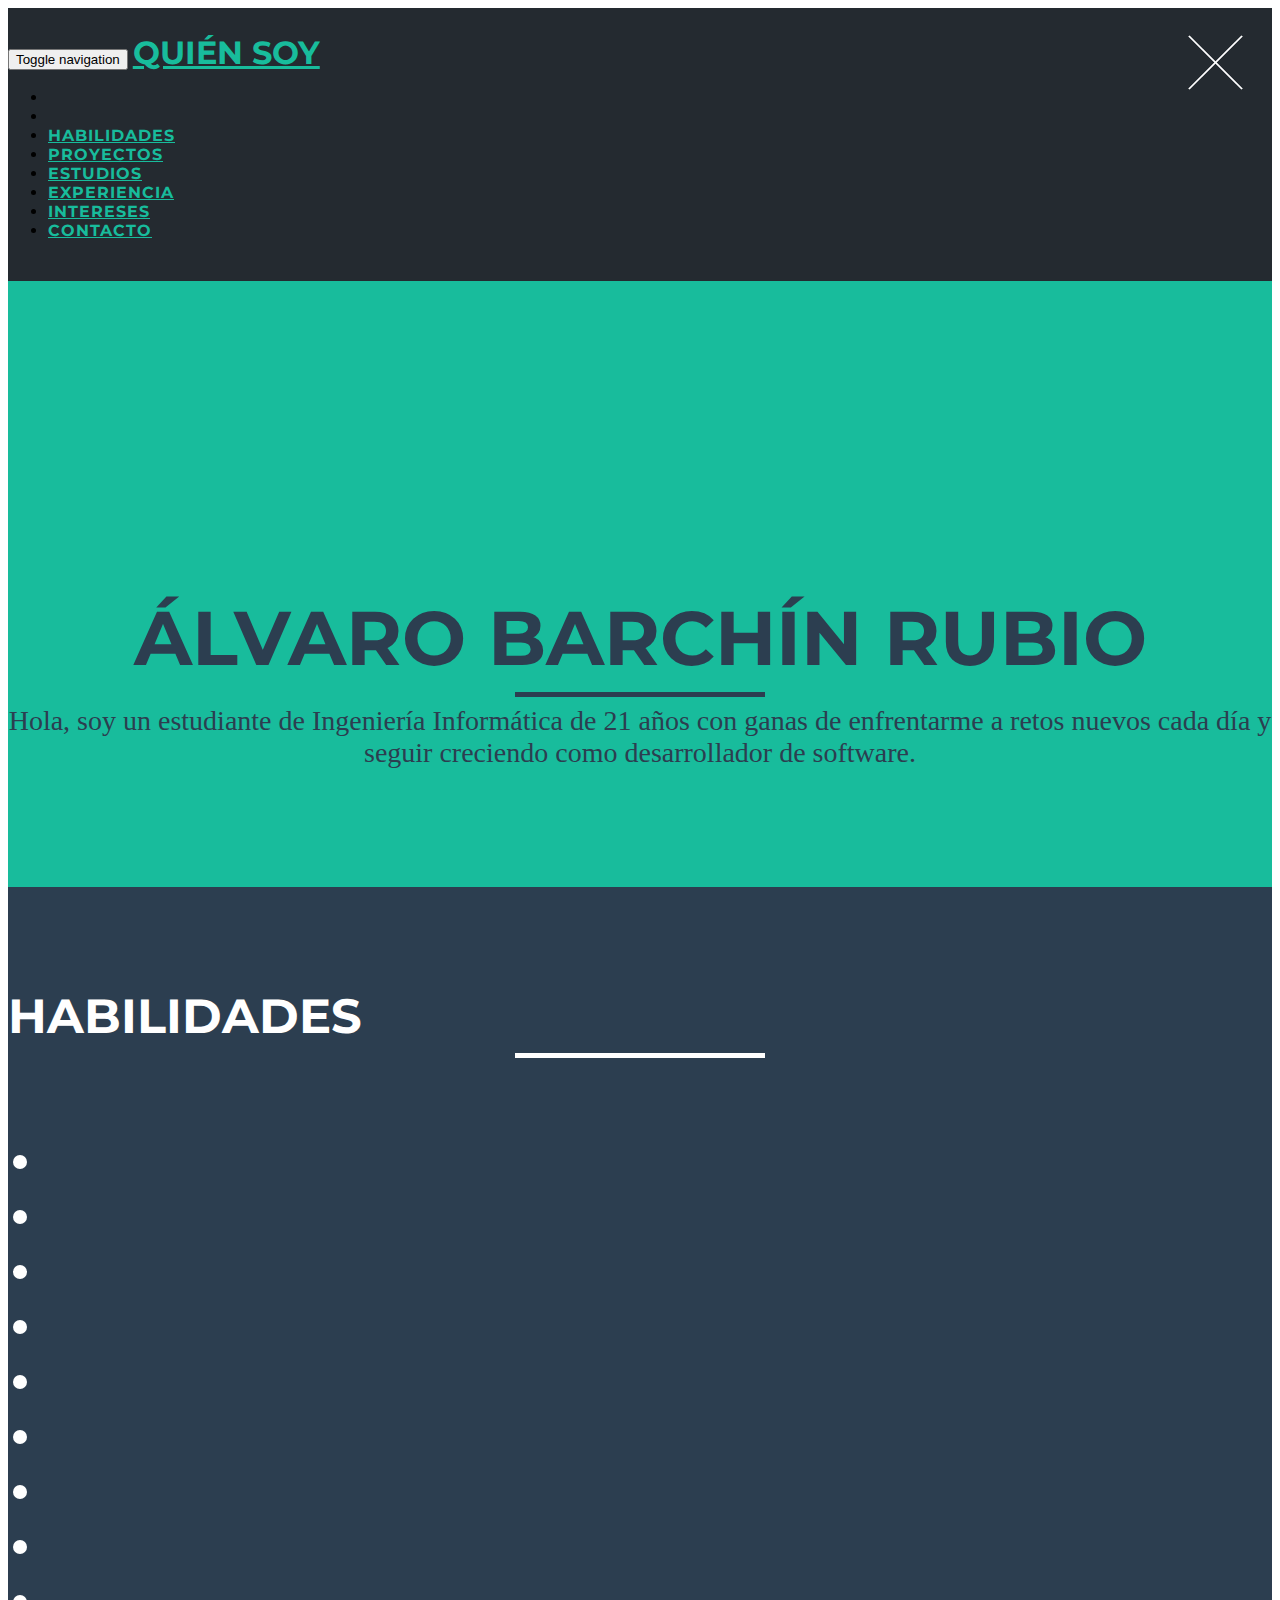
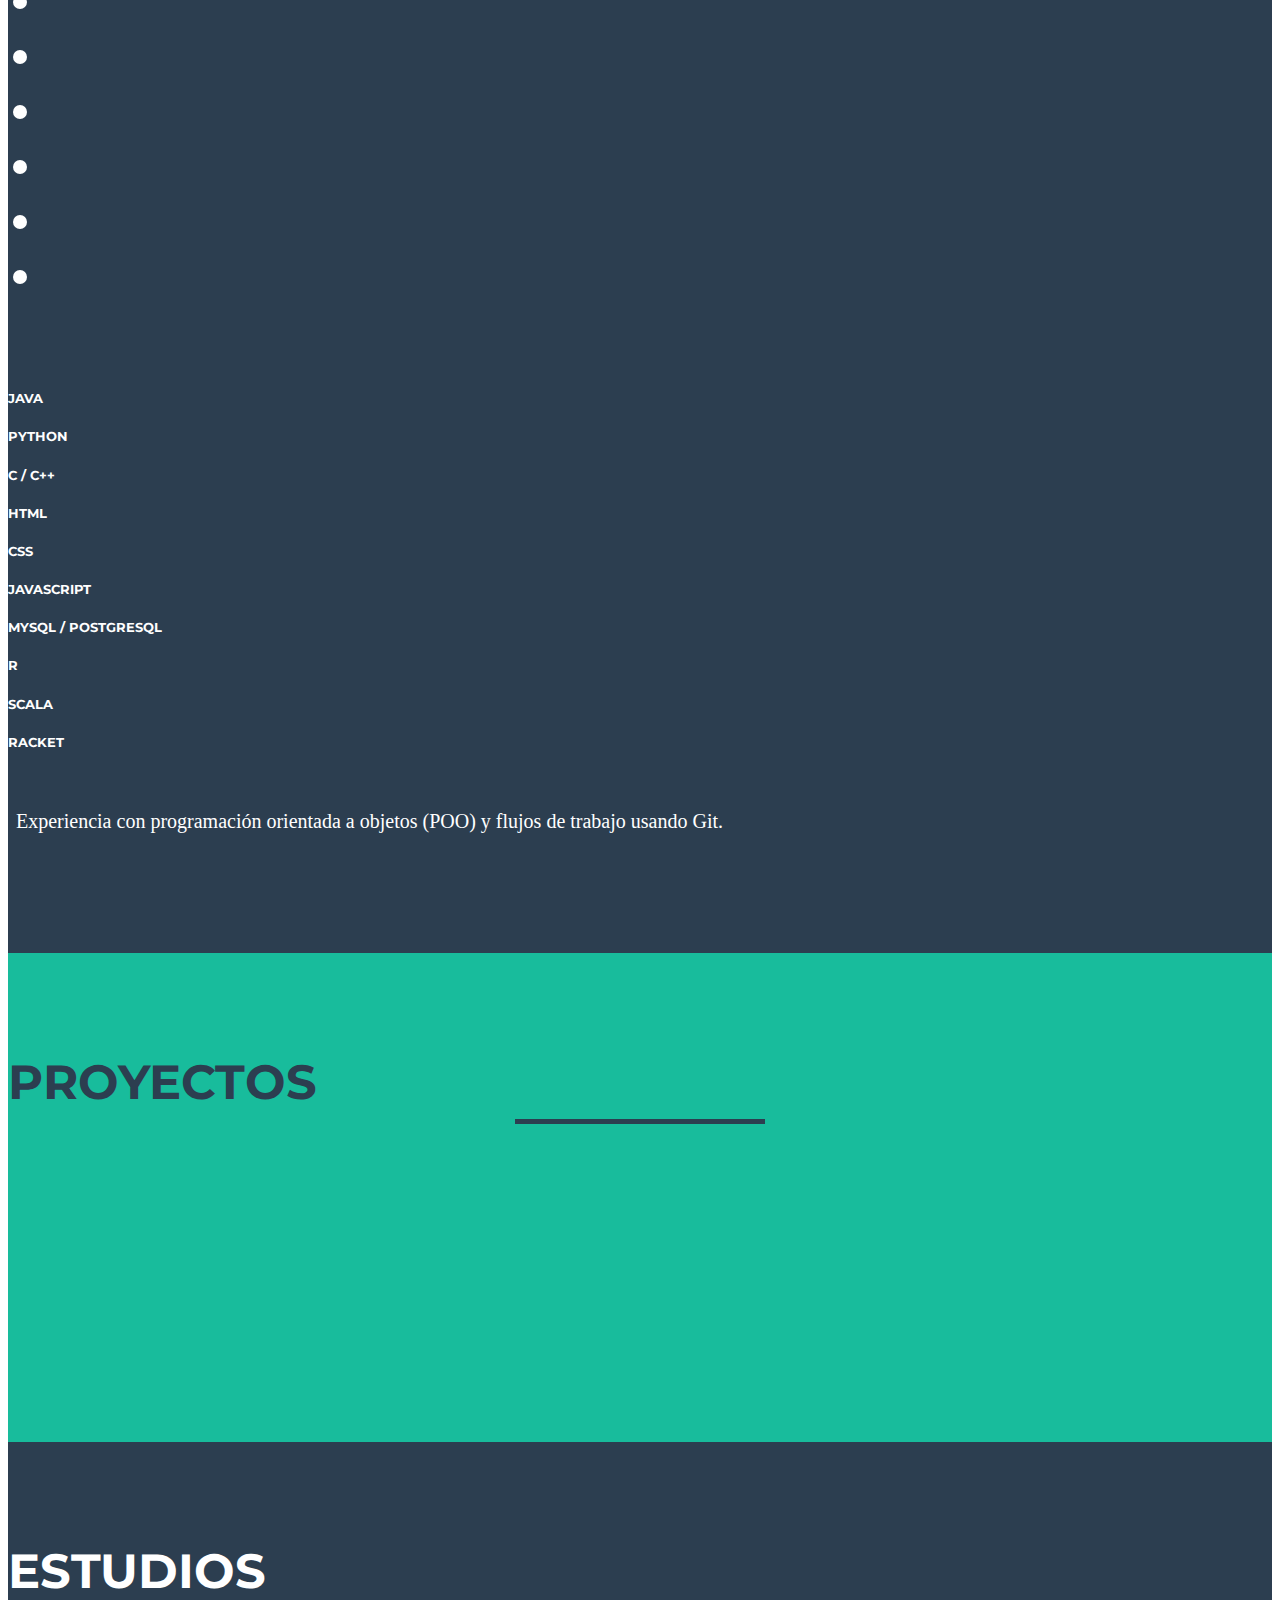
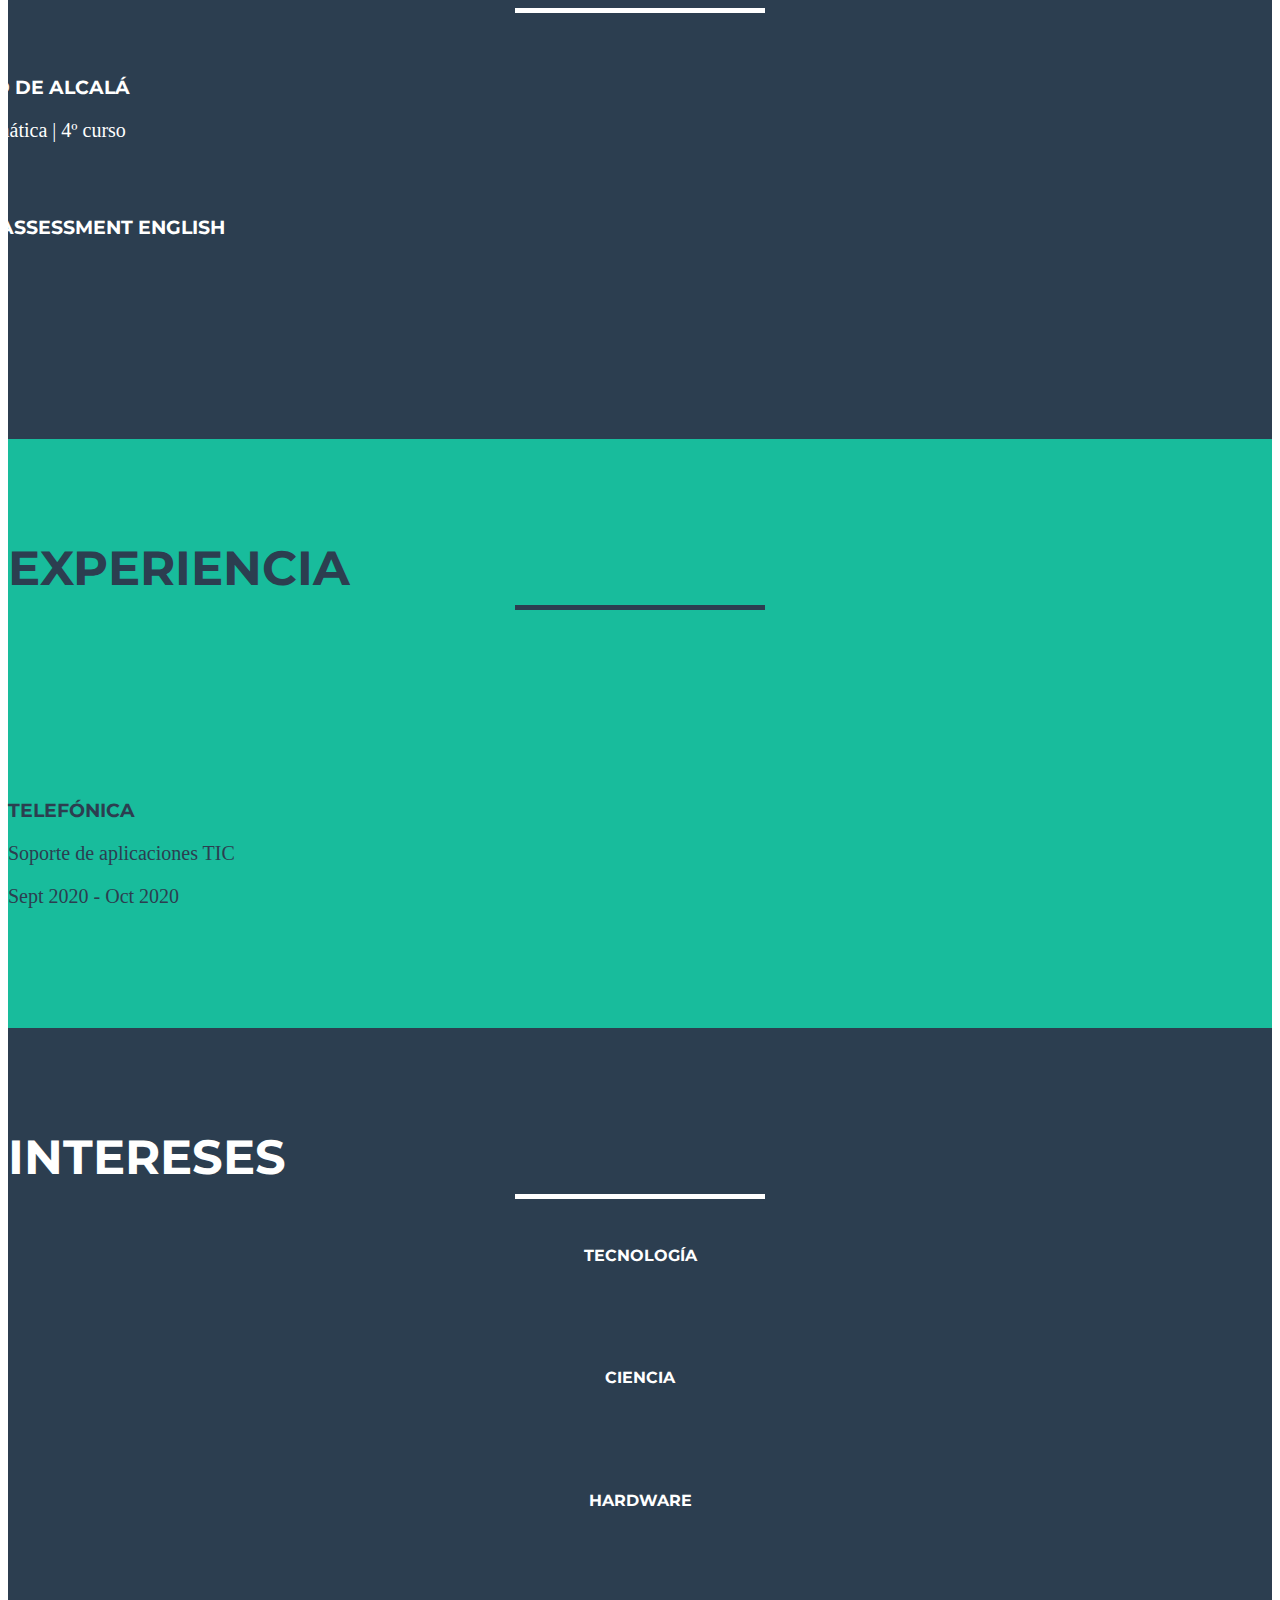
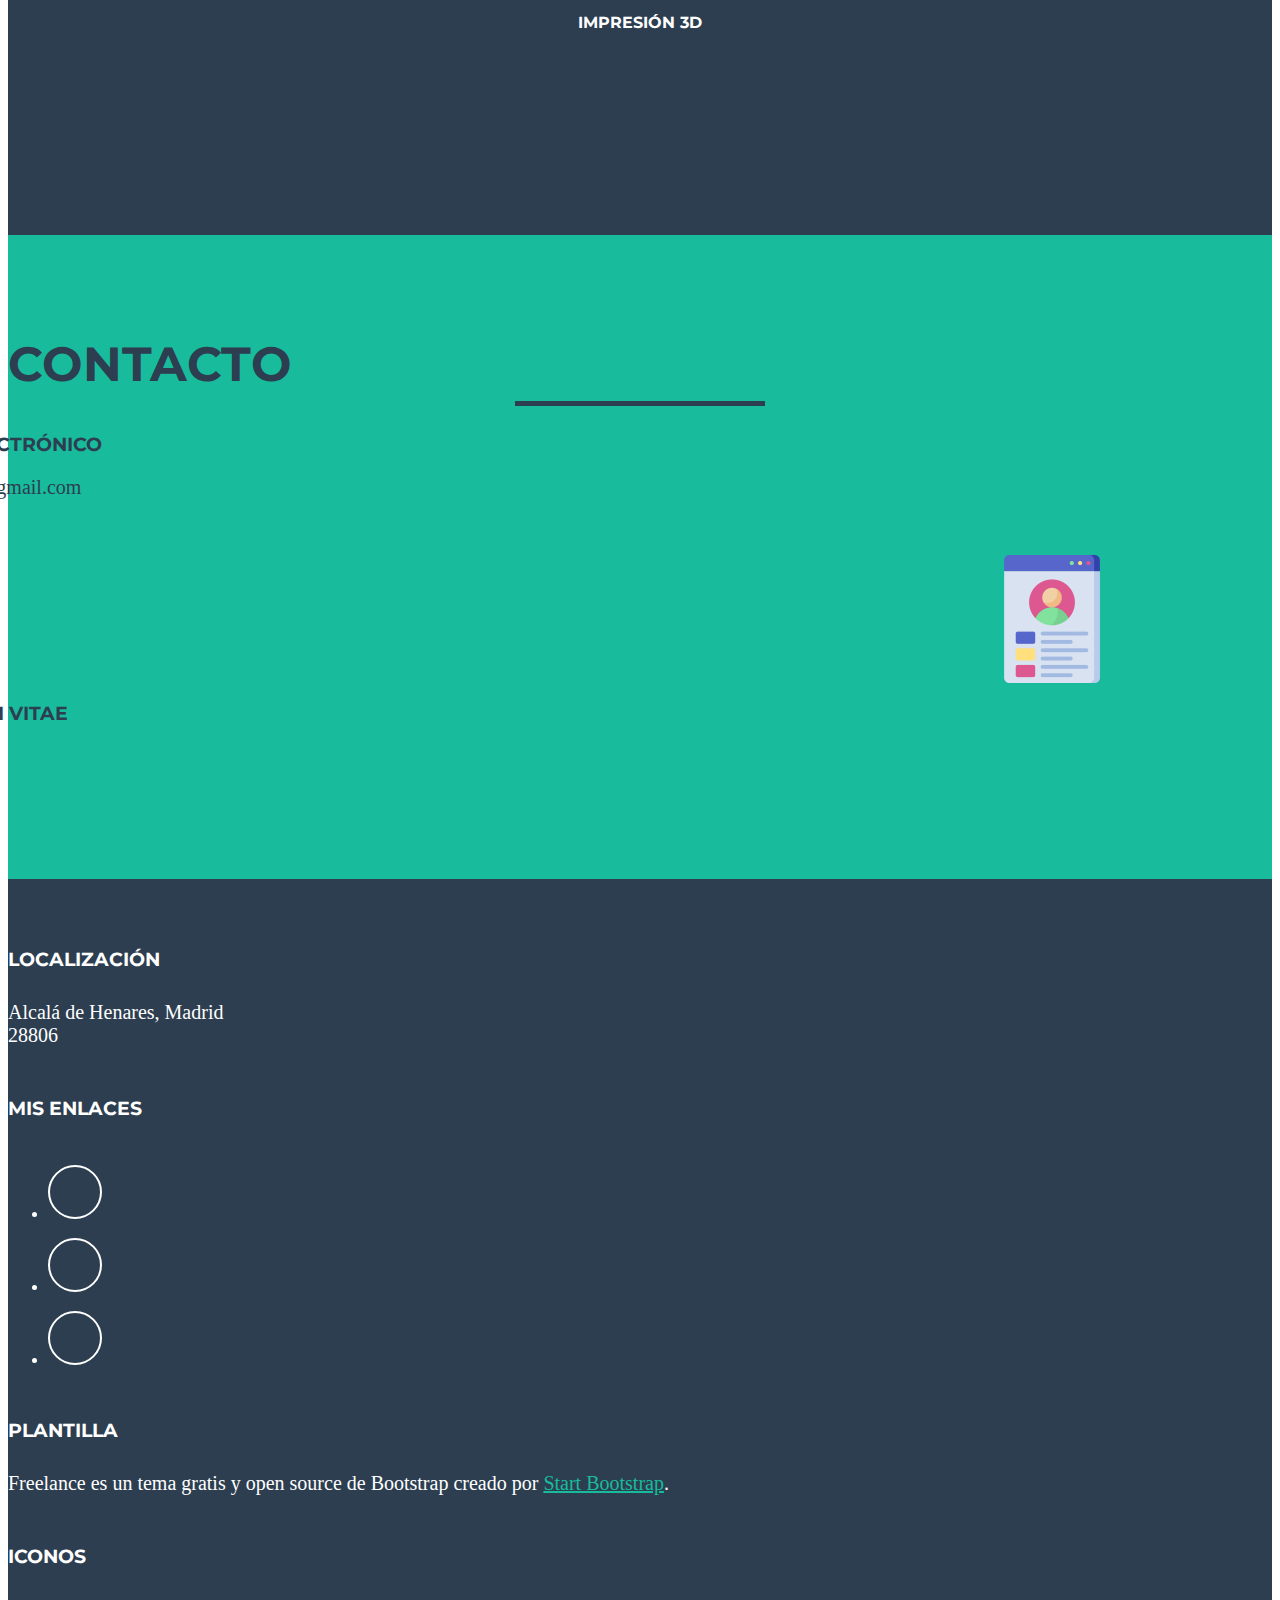
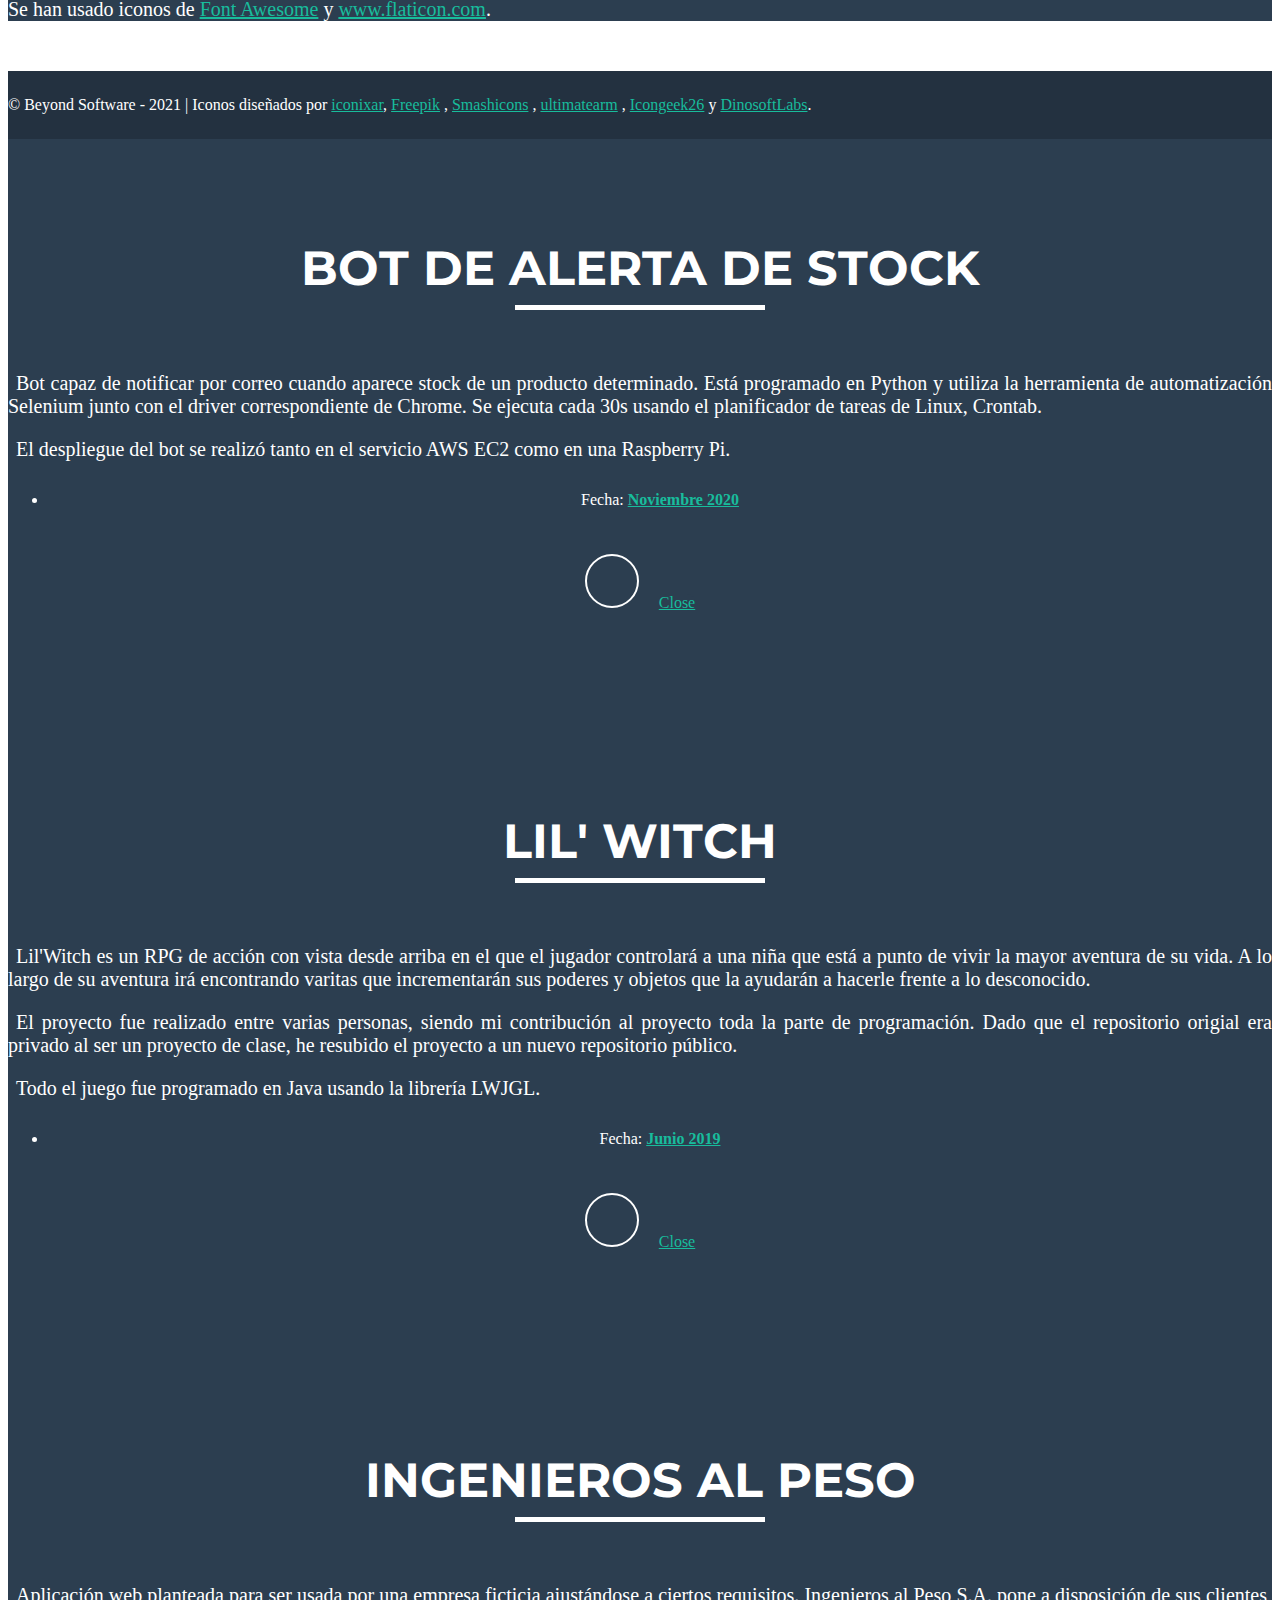
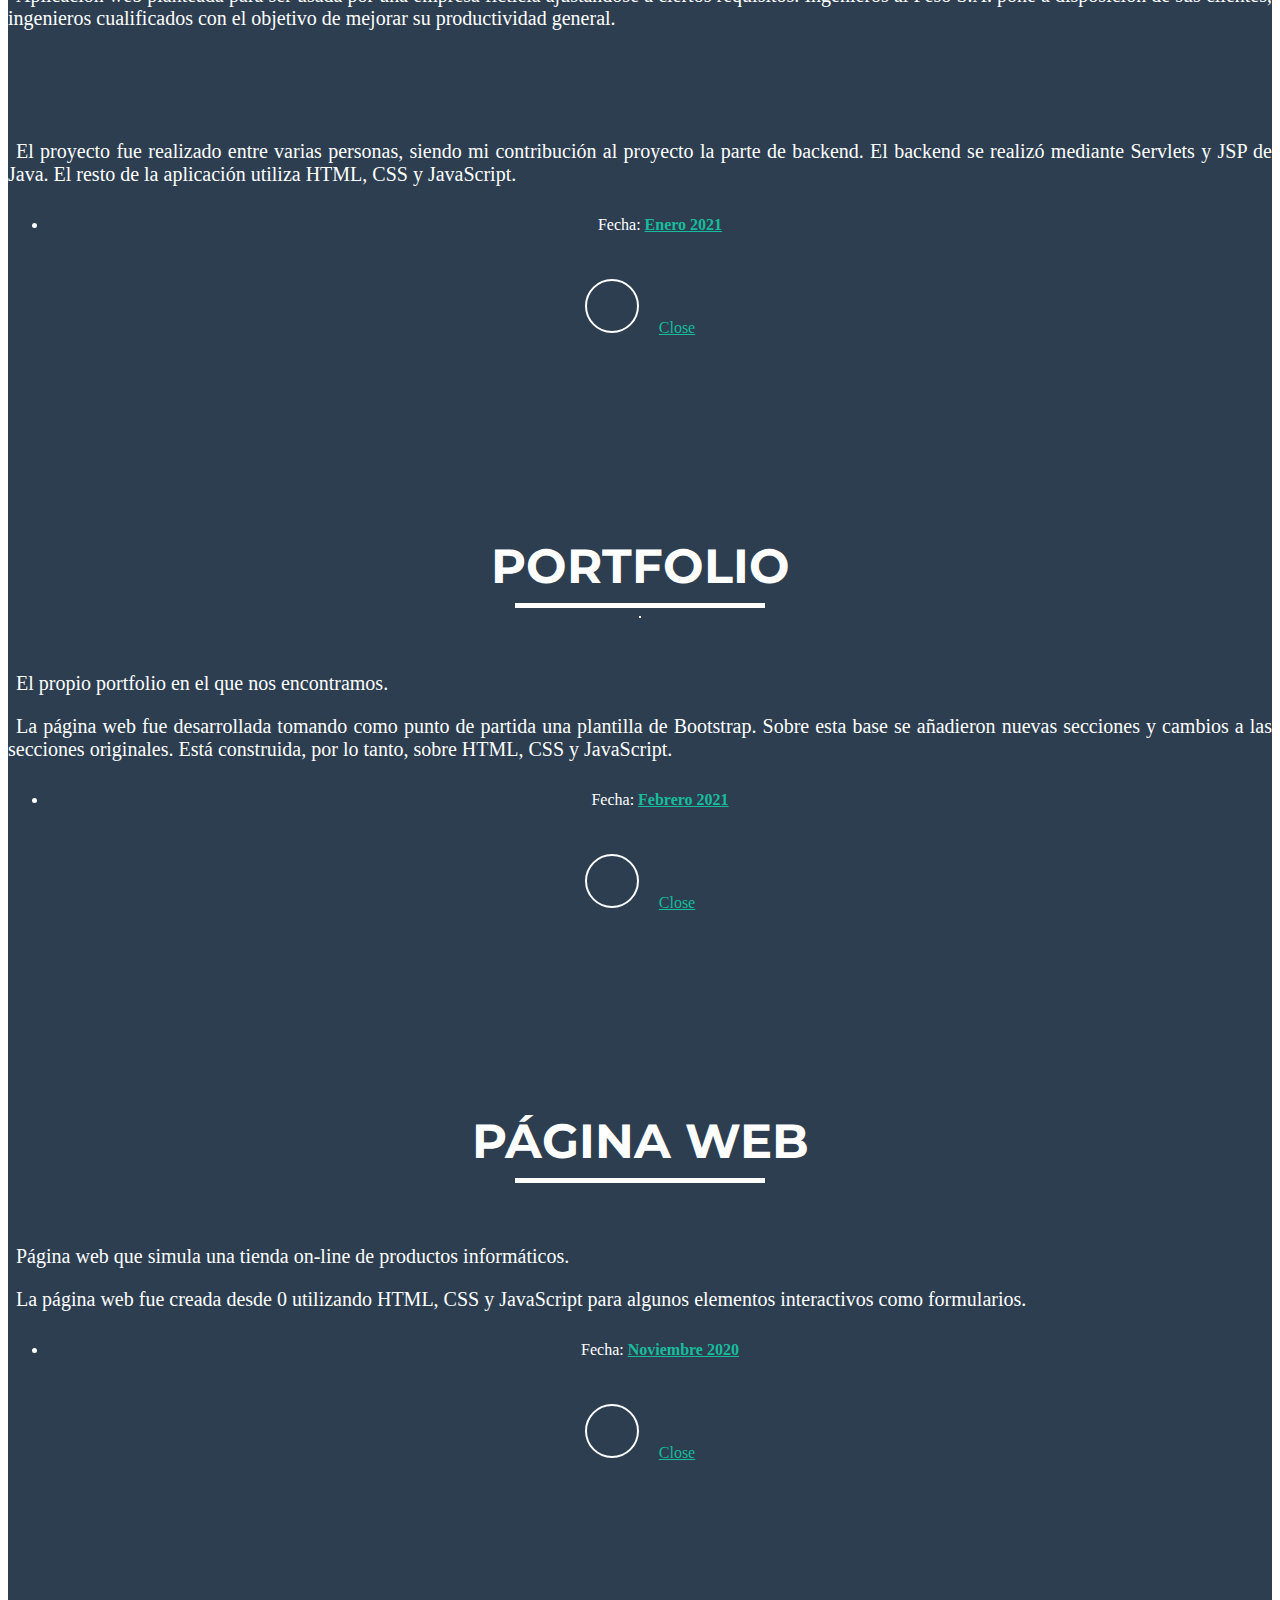
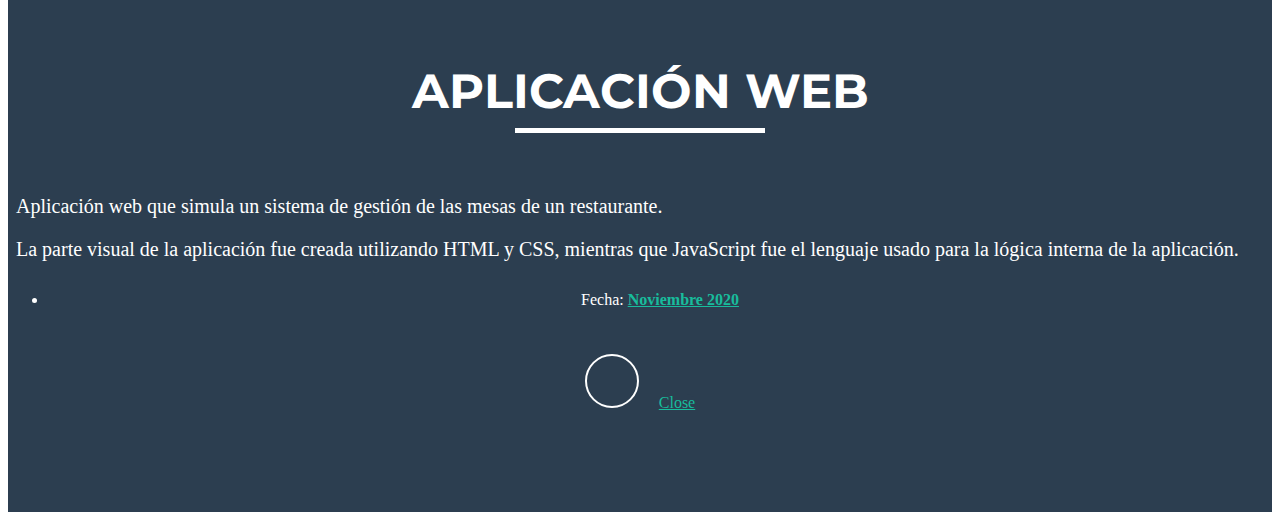
==== commit 70925b42: "Added CV" ====
--- a/index.html
+++ b/index.html
@@ -175,7 +175,7 @@
             <div class="row">
                 <p>
                     <i class="fas fa-check" id="check"></i>
-                    Experiencia con programación orientada a objetos OOP y flujos de trabajo usando Git.
+                    Experiencia con programación orientada a objetos (POO) y flujos de trabajo usando Git.
                 </p>
             </div>
         </div>
@@ -306,7 +306,7 @@
                 <div class="col-sm-6" id="text-tlf">
                         <h3 class="mb-0">Telefónica</h3>
                         <p>Soporte de aplicaciones TIC</p>
-                        <p>sept 2020 - oct 2020</p>
+                        <p>Sept 2020 - Oct 2020</p>
                 </div>              
             </div>
         </div>
@@ -370,7 +370,19 @@
                         <h3 class="sm-0">Correo electrónico</h3>
                         <p>alvarobarchin@gmail.com</p>
                     </div>
-                </div>              
+                </div>      
+            </div>
+            <br><br>
+            <div class="row">
+                <div class="col-sm-6">
+                    <img src="img/logos/cv.png" class="img-left" alt="">
+                </div>
+                <div class="col-sm-6">
+                    <div class="text">
+                        <h3 class="sm-0">Curriculum vitae</h3><br>
+                        <a href="#" type="button" class="btn btn-cv"><i class="fa fa-download"></i> Descargar</a>
+                    </div>
+                </div>      
             </div>
         </div>
     </section>
--- a/css/styles.css
+++ b/css/styles.css
@@ -651,4 +651,18 @@
     color: #0e76a8;
     background-color: #fff;
     border-color: #fff;
+}
+
+.btn-cv {
+    font-weight: bold;
+    margin-left: 16px;
+    color: #2c3e50;
+    border-color: #2c3e50;
+    border-radius: 32px;
+    border-width: 2px;
+}
+
+.btn-cv:hover {
+    color: #fff;
+    background-color: #2c3e50; 
 }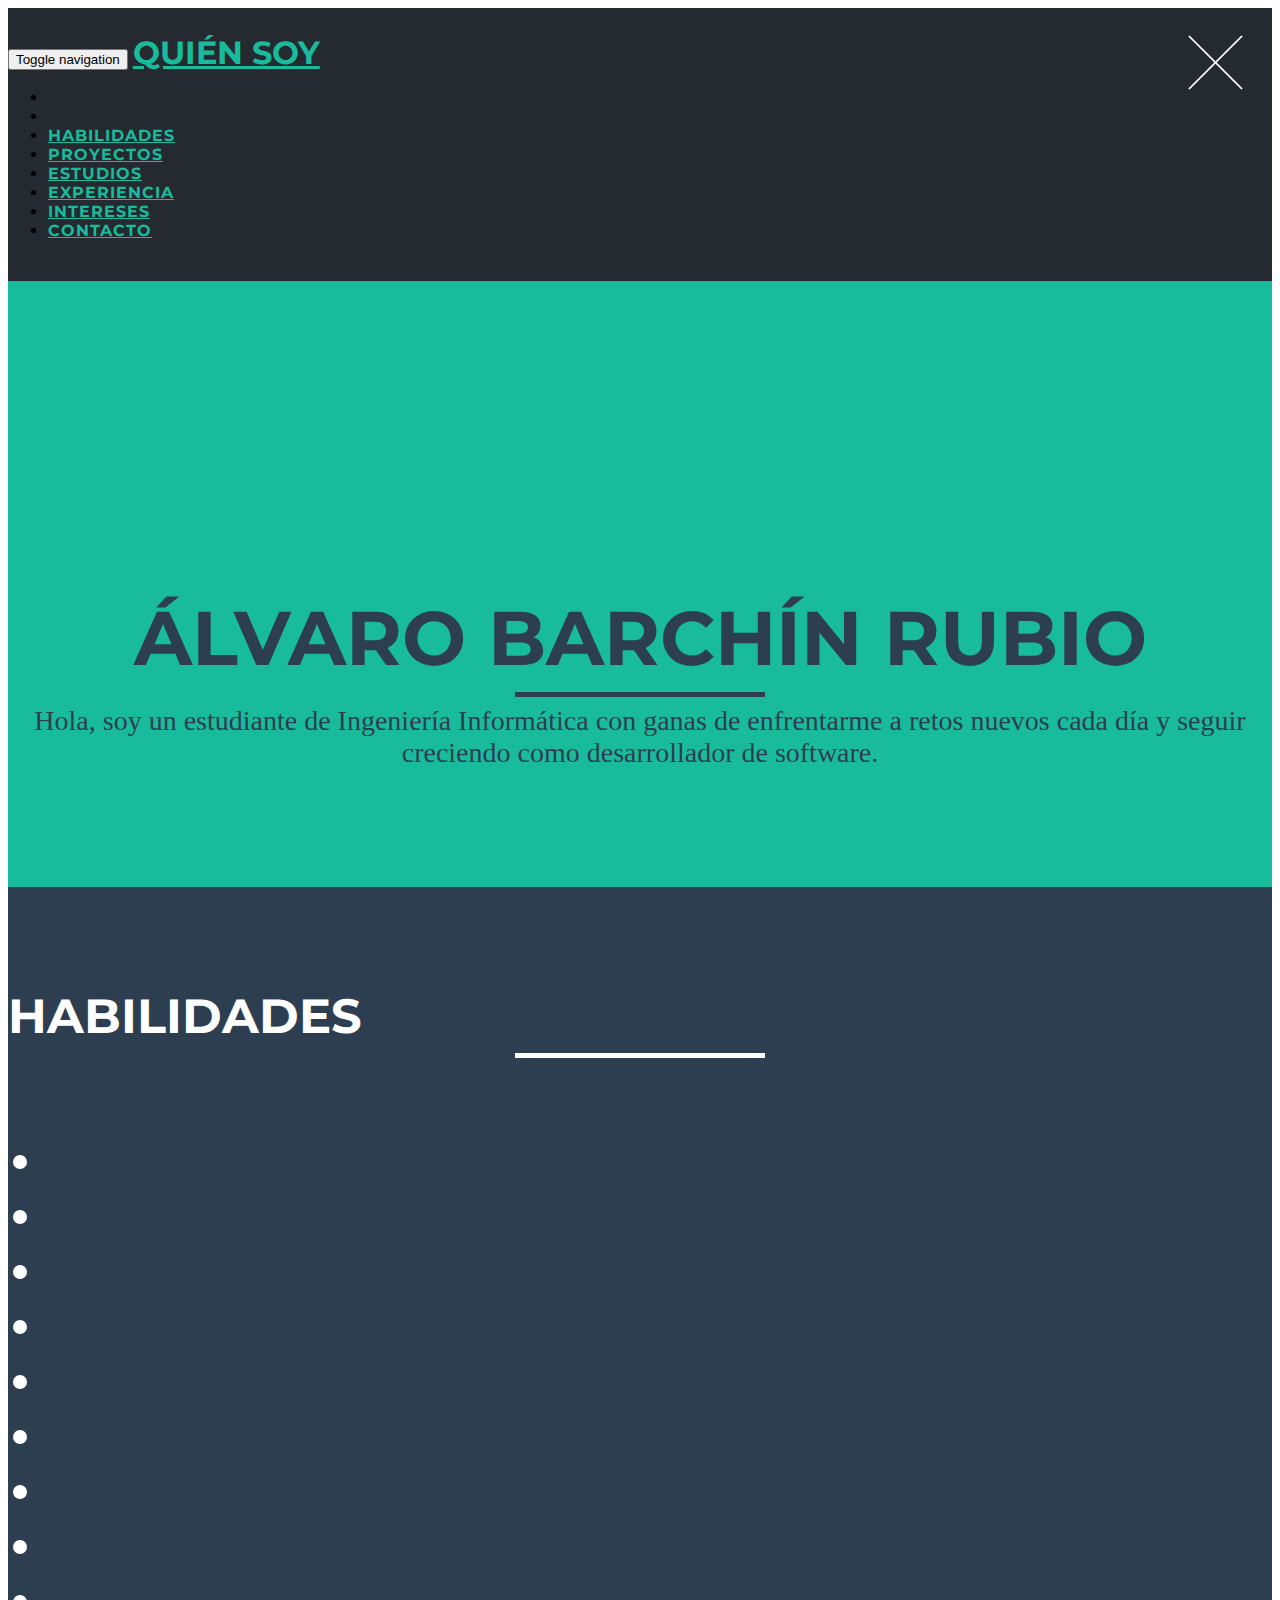
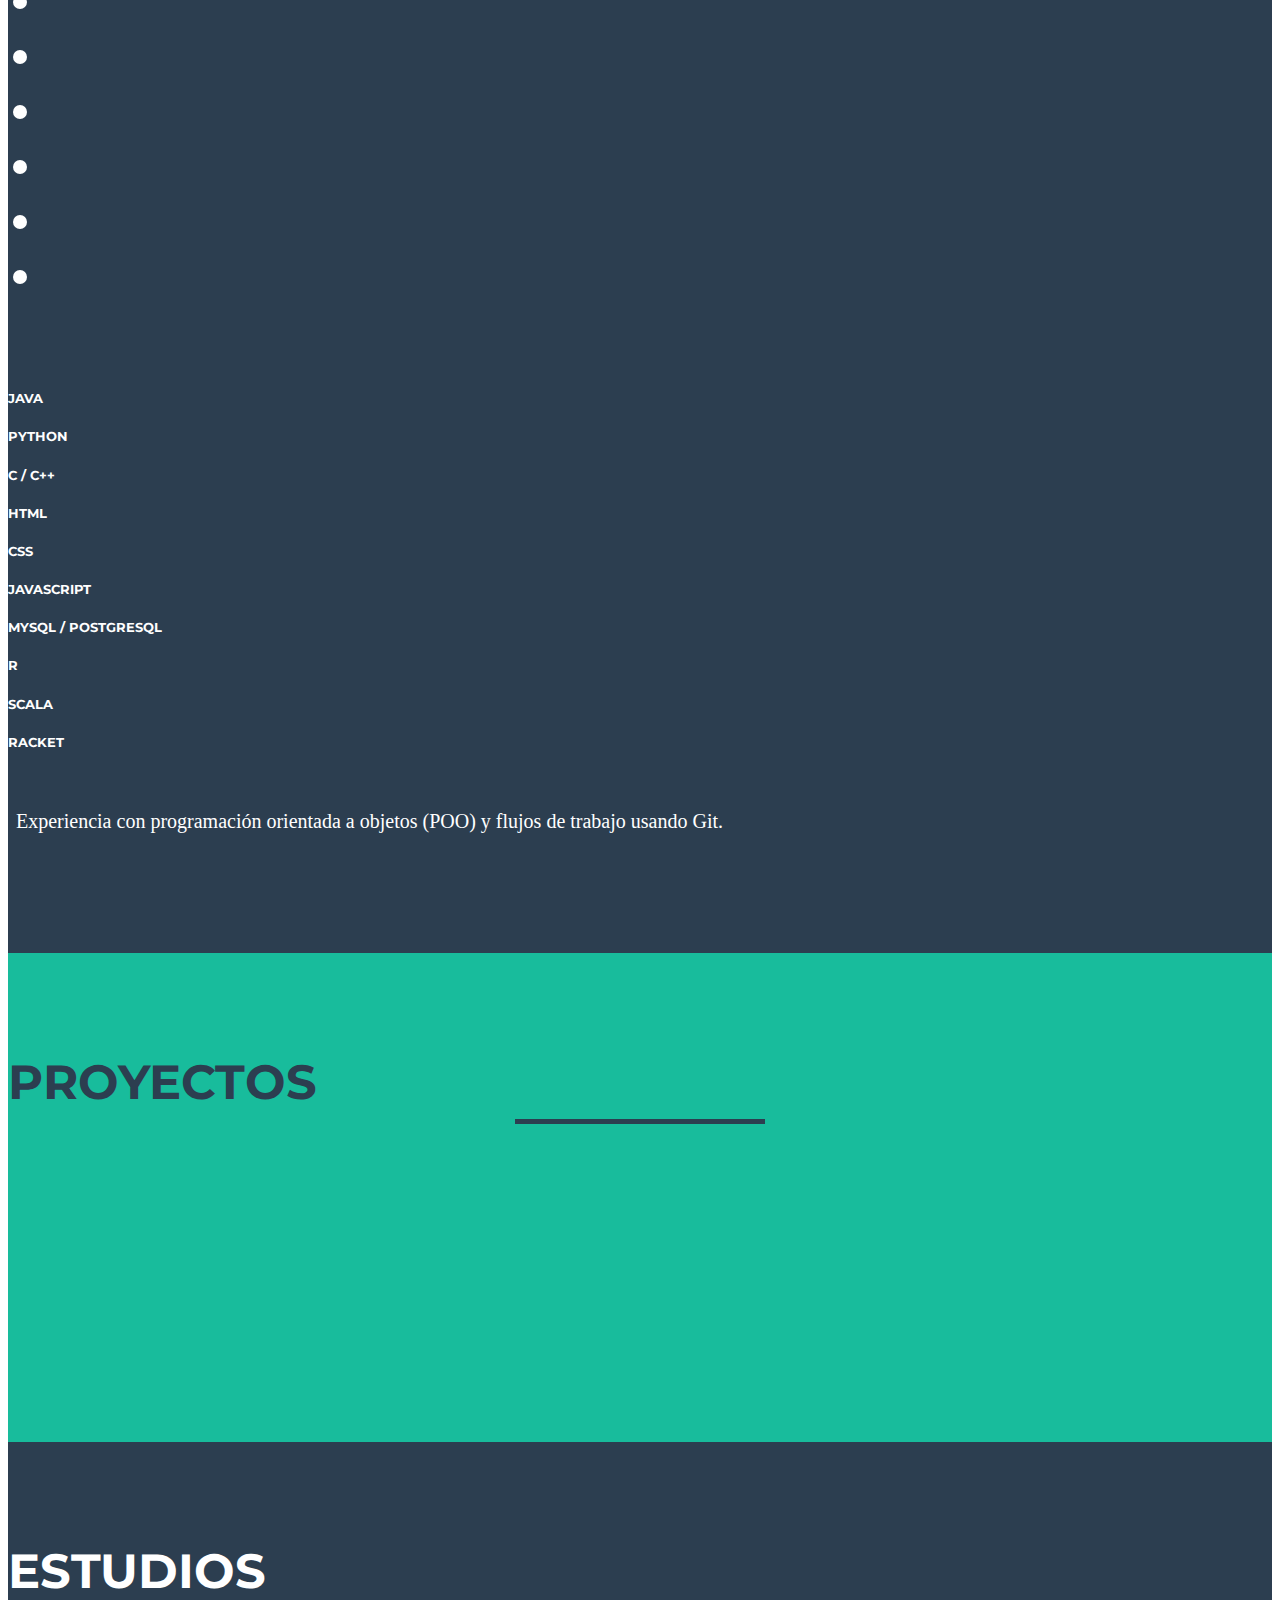
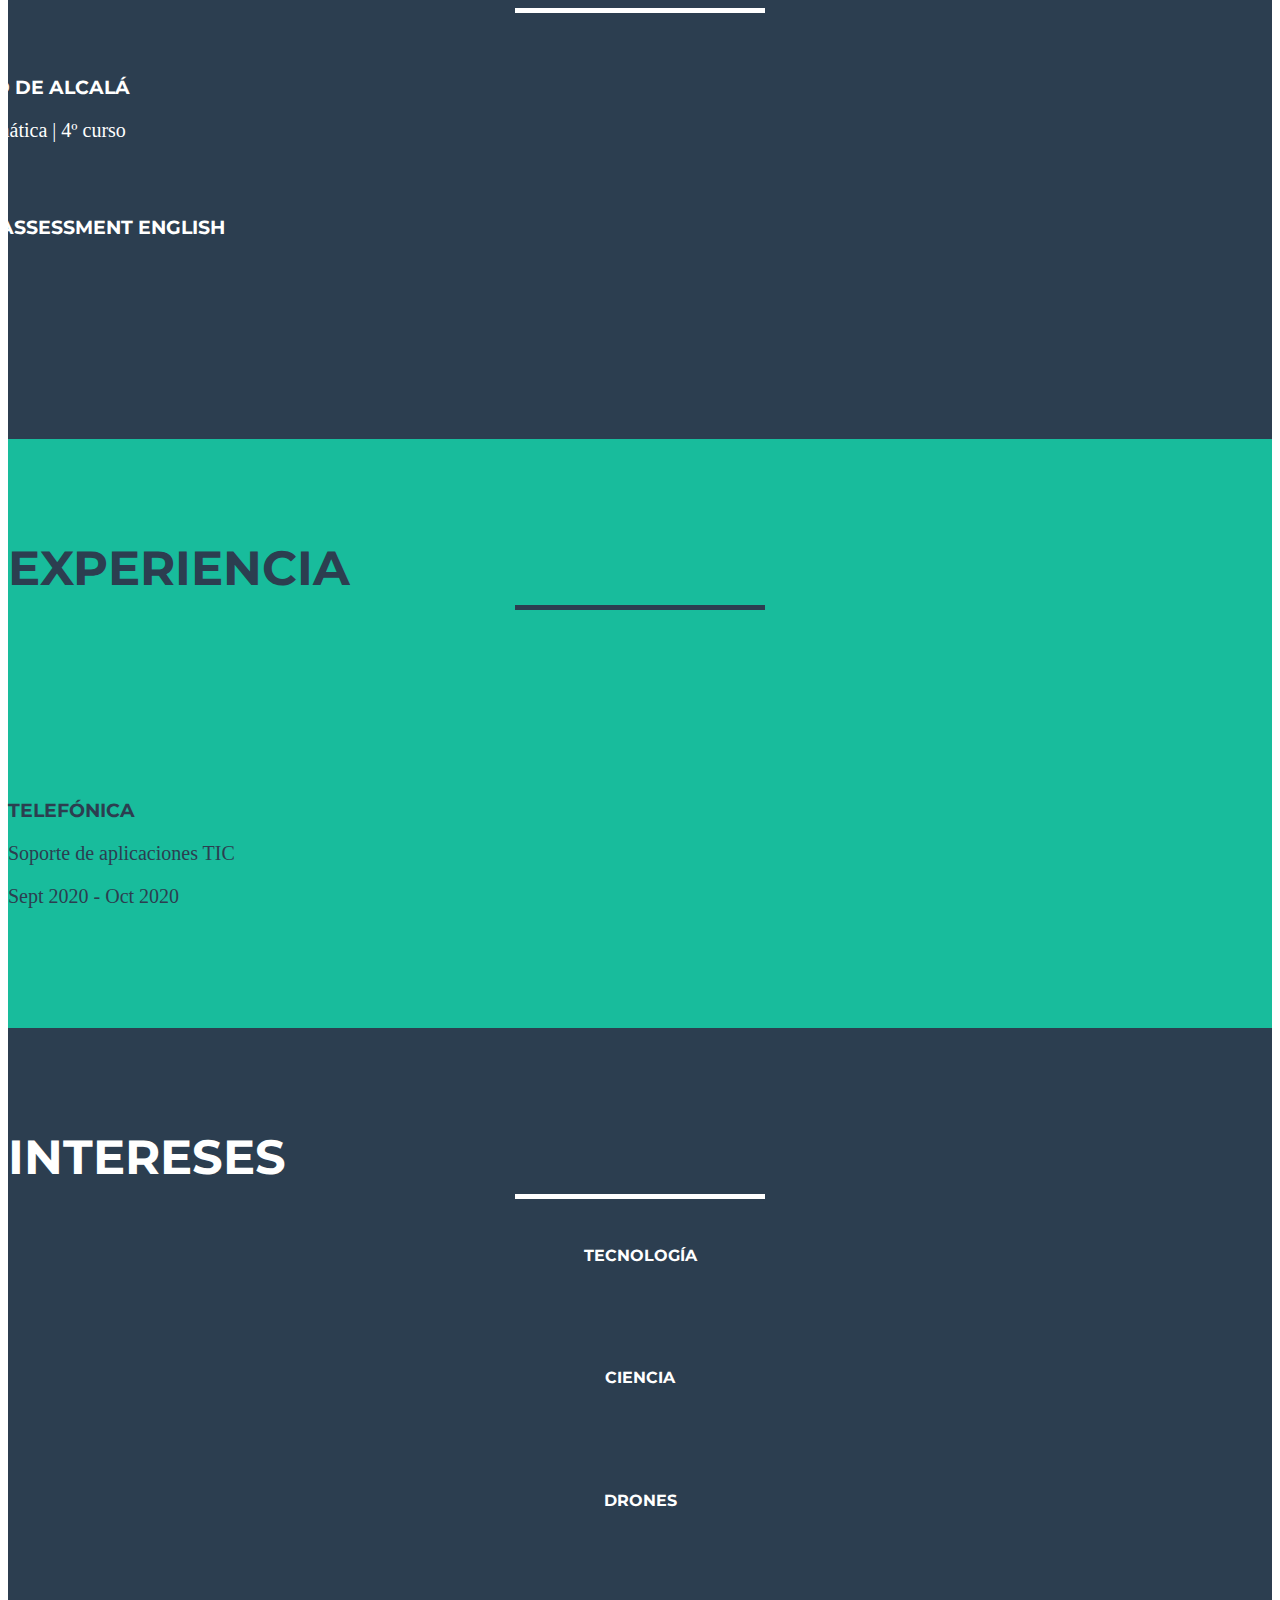
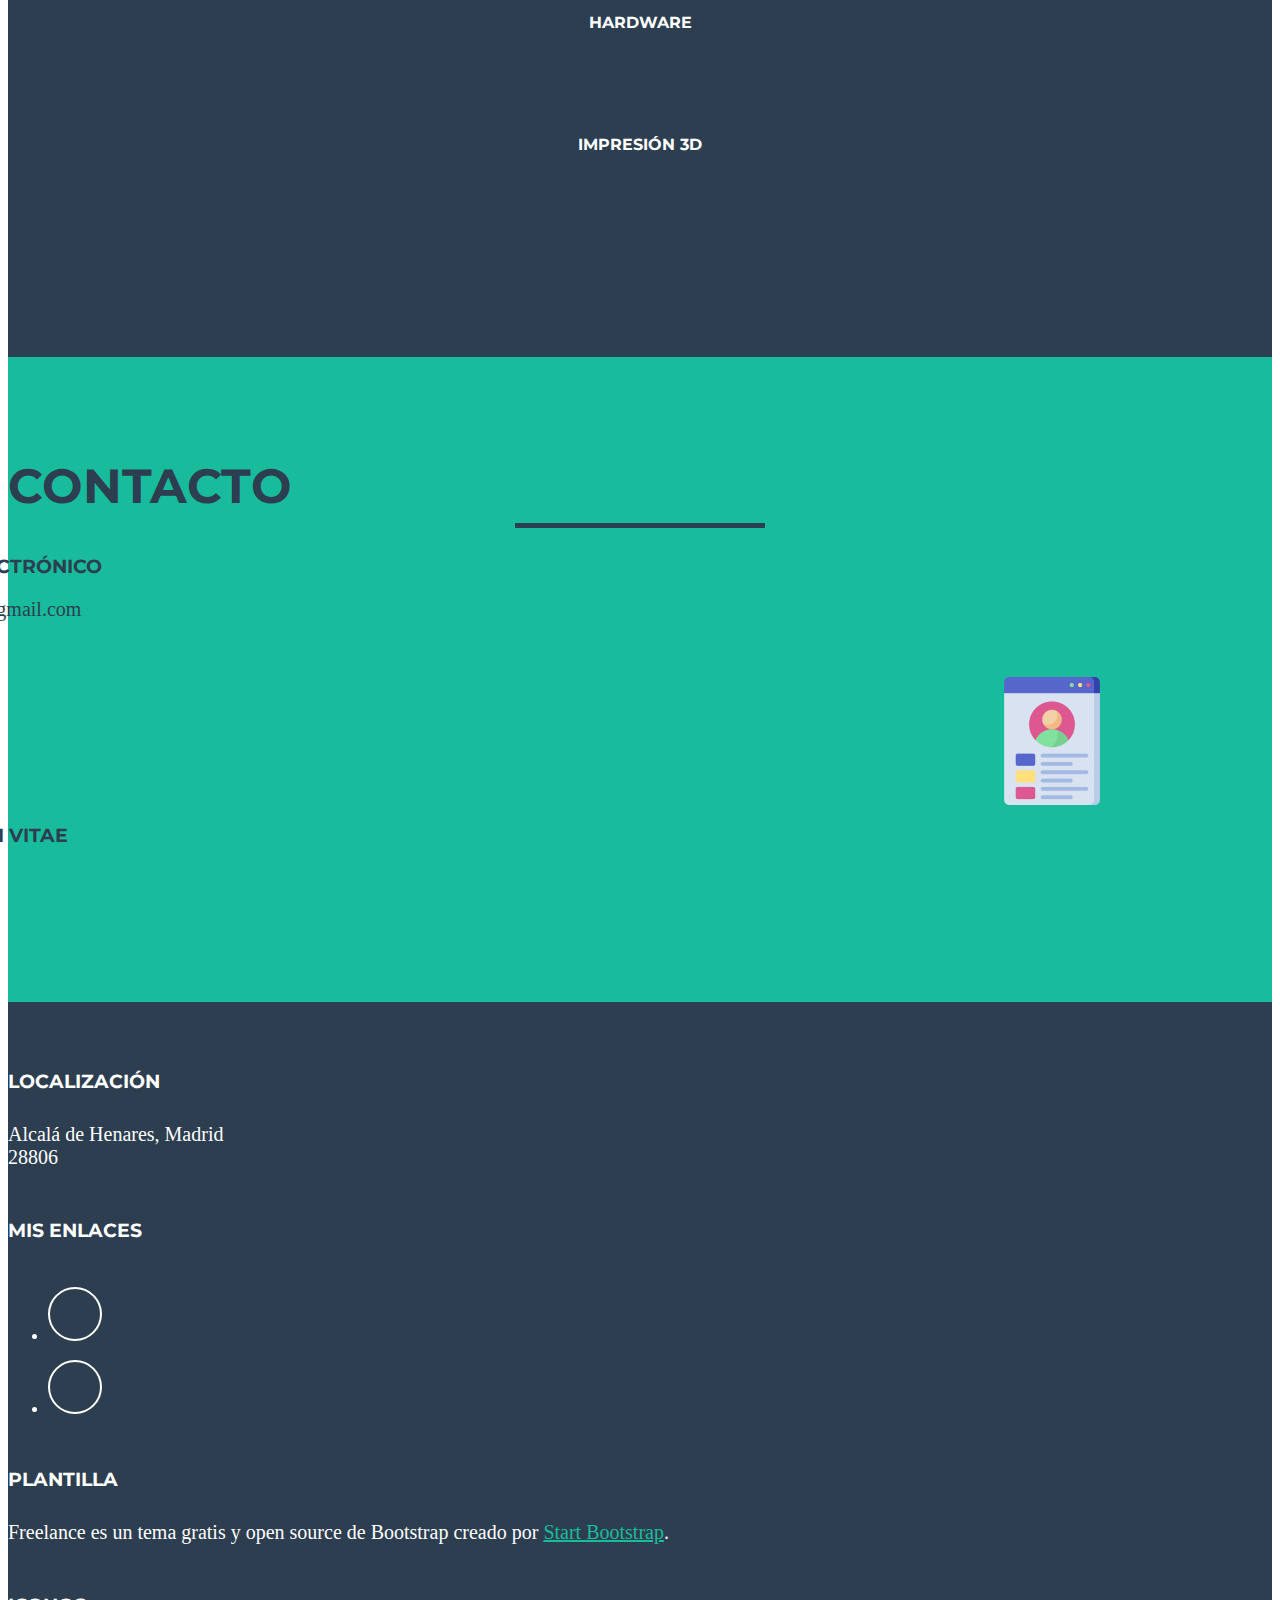
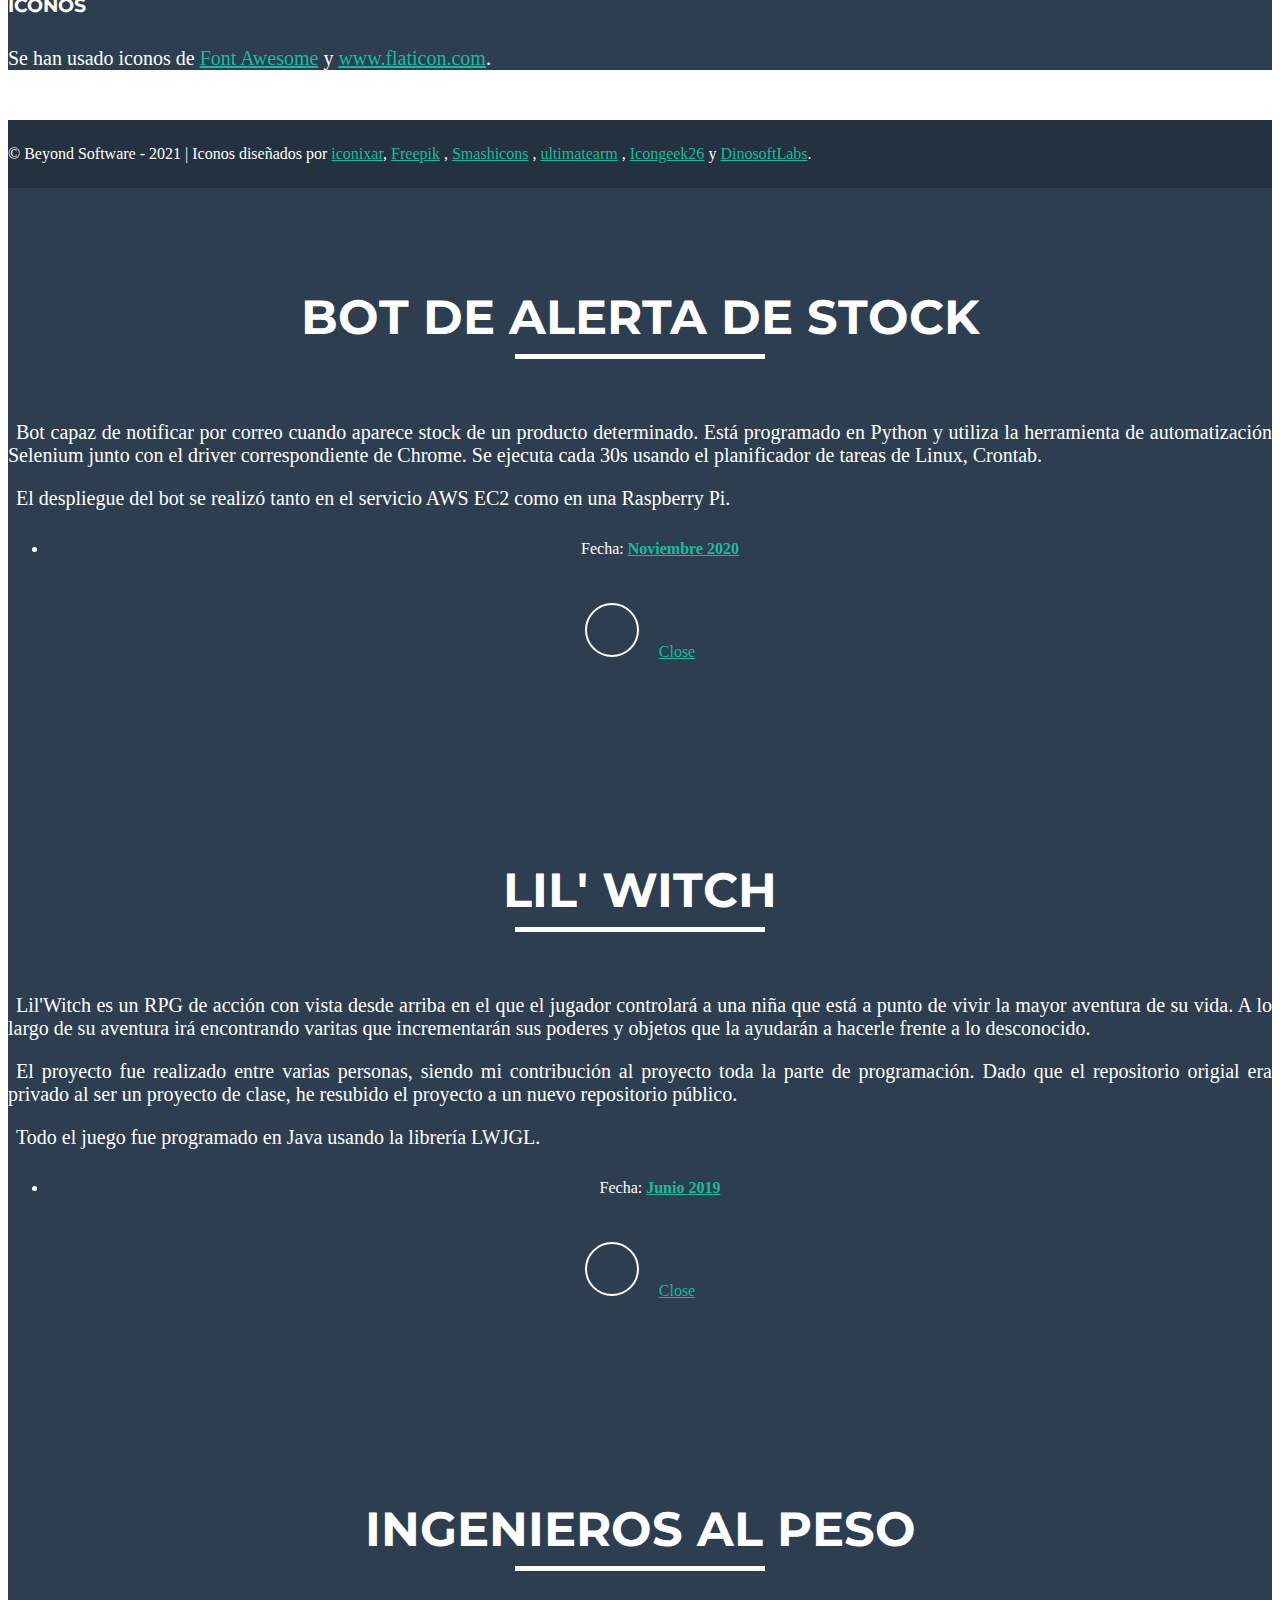
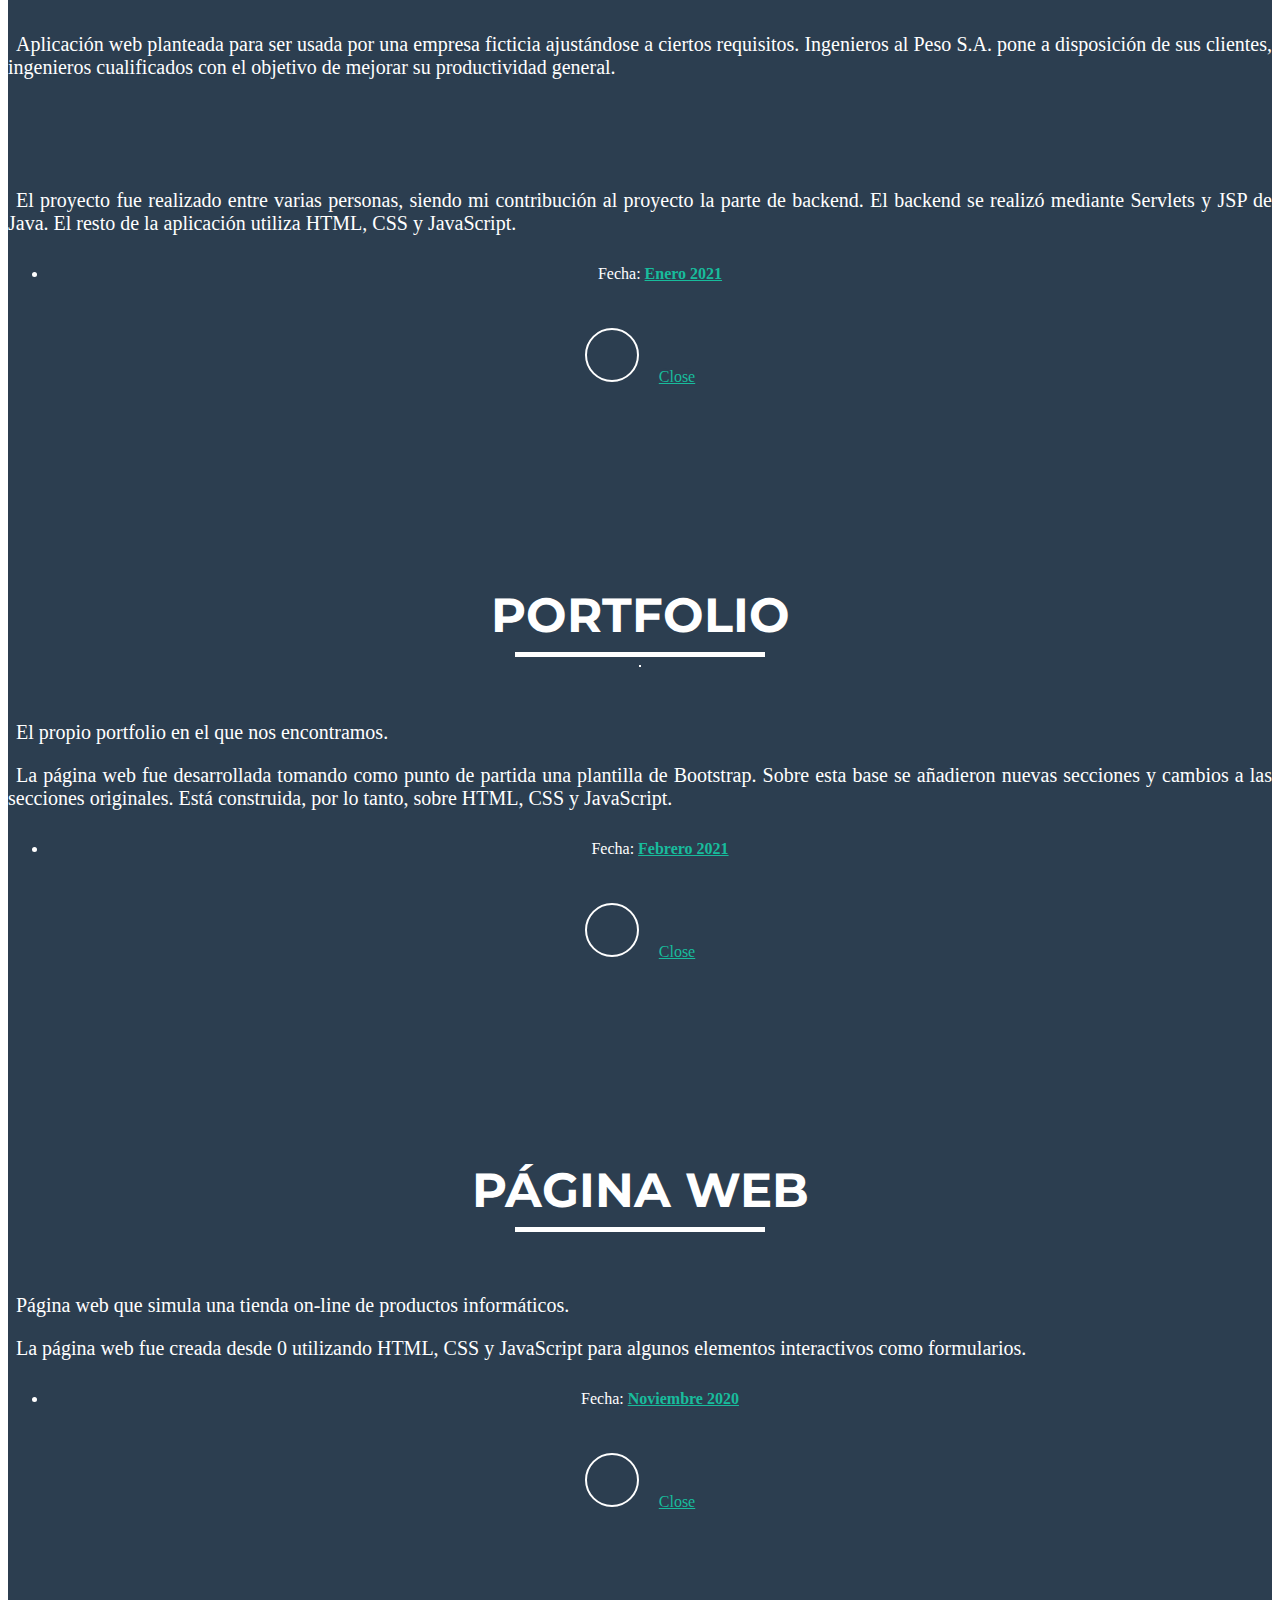
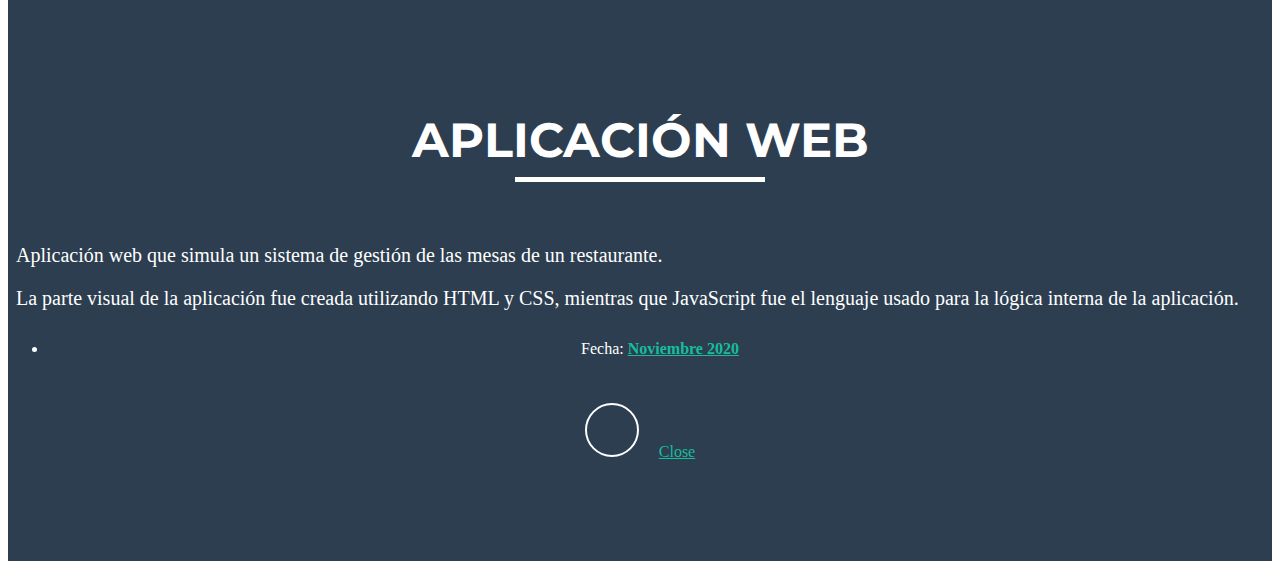
==== commit 043a6ef0: "Added new interest" ====
--- a/index.html
+++ b/index.html
@@ -92,7 +92,7 @@
                         <span class="name">Álvaro Barchín Rubio</span>
                         <hr class="div-dark">
                         <!-- <span class="skills">Desarrollador de Software - Estudiante de Ingeniería Informática</span><br> -->
-                        <span class="skills">Hola, soy un estudiante de Ingeniería Informática de 21 años con ganas de enfrentarme a retos nuevos cada día y seguir creciendo como desarrollador de software.</span>
+                        <span class="skills">Hola, soy un estudiante de Ingeniería Informática con ganas de enfrentarme a retos nuevos cada día y seguir creciendo como desarrollador de software.</span>
                         <br><br>
                     </div>
                 </div>
@@ -322,17 +322,21 @@
                 </div>
             </div>
             <div class="row">
-                <div class="col-sm-6 portfolio-item"> 
+                <div class="col-sm-4 portfolio-item"> 
                     <h4 class="item">Tecnología</h4><br> 
                     <img src="img/portfolio/smartphone.png" class="img-item" alt="">
                 </div>
-                <div class="col-sm-6 portfolio-item">
+                <div class="col-sm-4 portfolio-item">
                     <h4 class="item">Ciencia</h4><br>  
                     <img src="img/portfolio/atom.png" class="img-item" alt="">
                 </div>
+                <div class="col-sm-4 portfolio-item">  
+                    <h4 class="item">Drones</h4><br>
+                    <img src="img/portfolio/drone.png" class="img-item" id="drone" alt="">
+                </div>
                 <div class="col-sm-6 portfolio-item">  
                     <h4 class="item">Hardware</h4><br>
-                    <img src="img/portfolio/cpu.png" class="img-item" alt="">
+                    <img src="img/portfolio/cpu.png" class="img-item" id="cpu" alt="">
                 </div>
                 <div class="col-sm-6 portfolio-item">  
                     <h4 class="item">Impresión 3D</h4><br>
@@ -380,7 +384,7 @@
                 <div class="col-sm-6">
                     <div class="text">
                         <h3 class="sm-0">Curriculum vitae</h3><br>
-                        <a href="#" type="button" class="btn btn-cv"><i class="fa fa-download"></i> Descargar</a>
+                        <a href="https://alvarikoke99.github.io/cv/curriculum.pdf" type="button" class="btn btn-cv"><i class="fa fa-download"></i> Descargar</a>
                     </div>
                 </div>      
             </div>
@@ -399,9 +403,6 @@
                     <div class="footer-col col-md-3">
                         <h3>Mis enlaces</h3>
                         <ul class="list-inline">
-                            <li>
-                                <a href="https://twitter.com/Alvarikoke_99" class="btn-social btn-outline btn-tw"><i class="fa fa-fw fa-twitter"></i></a>
-                            </li>
                             <li>
                                 <a href="https://github.com/Alvarikoke99" class="btn-social btn-outline btn-git"><i class="fa fa-fw fa-github"></i></a>
                             </li>
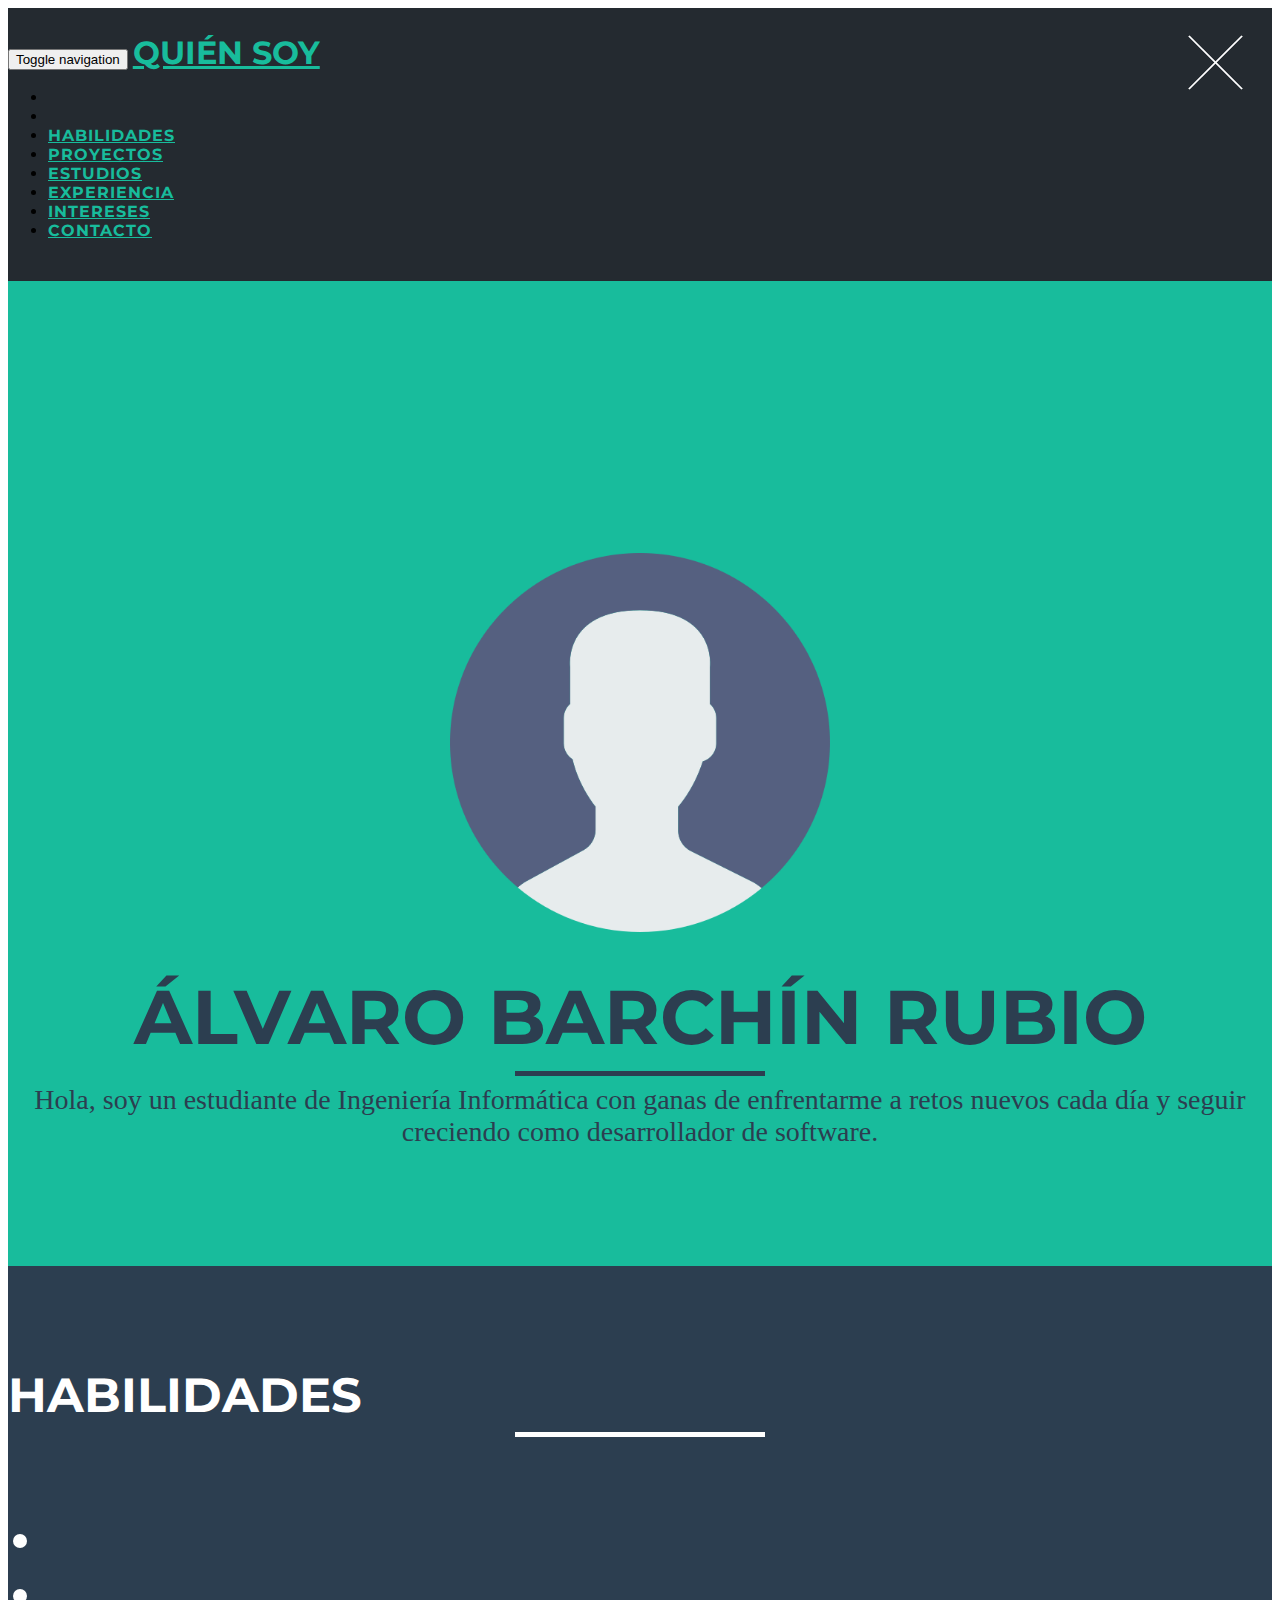
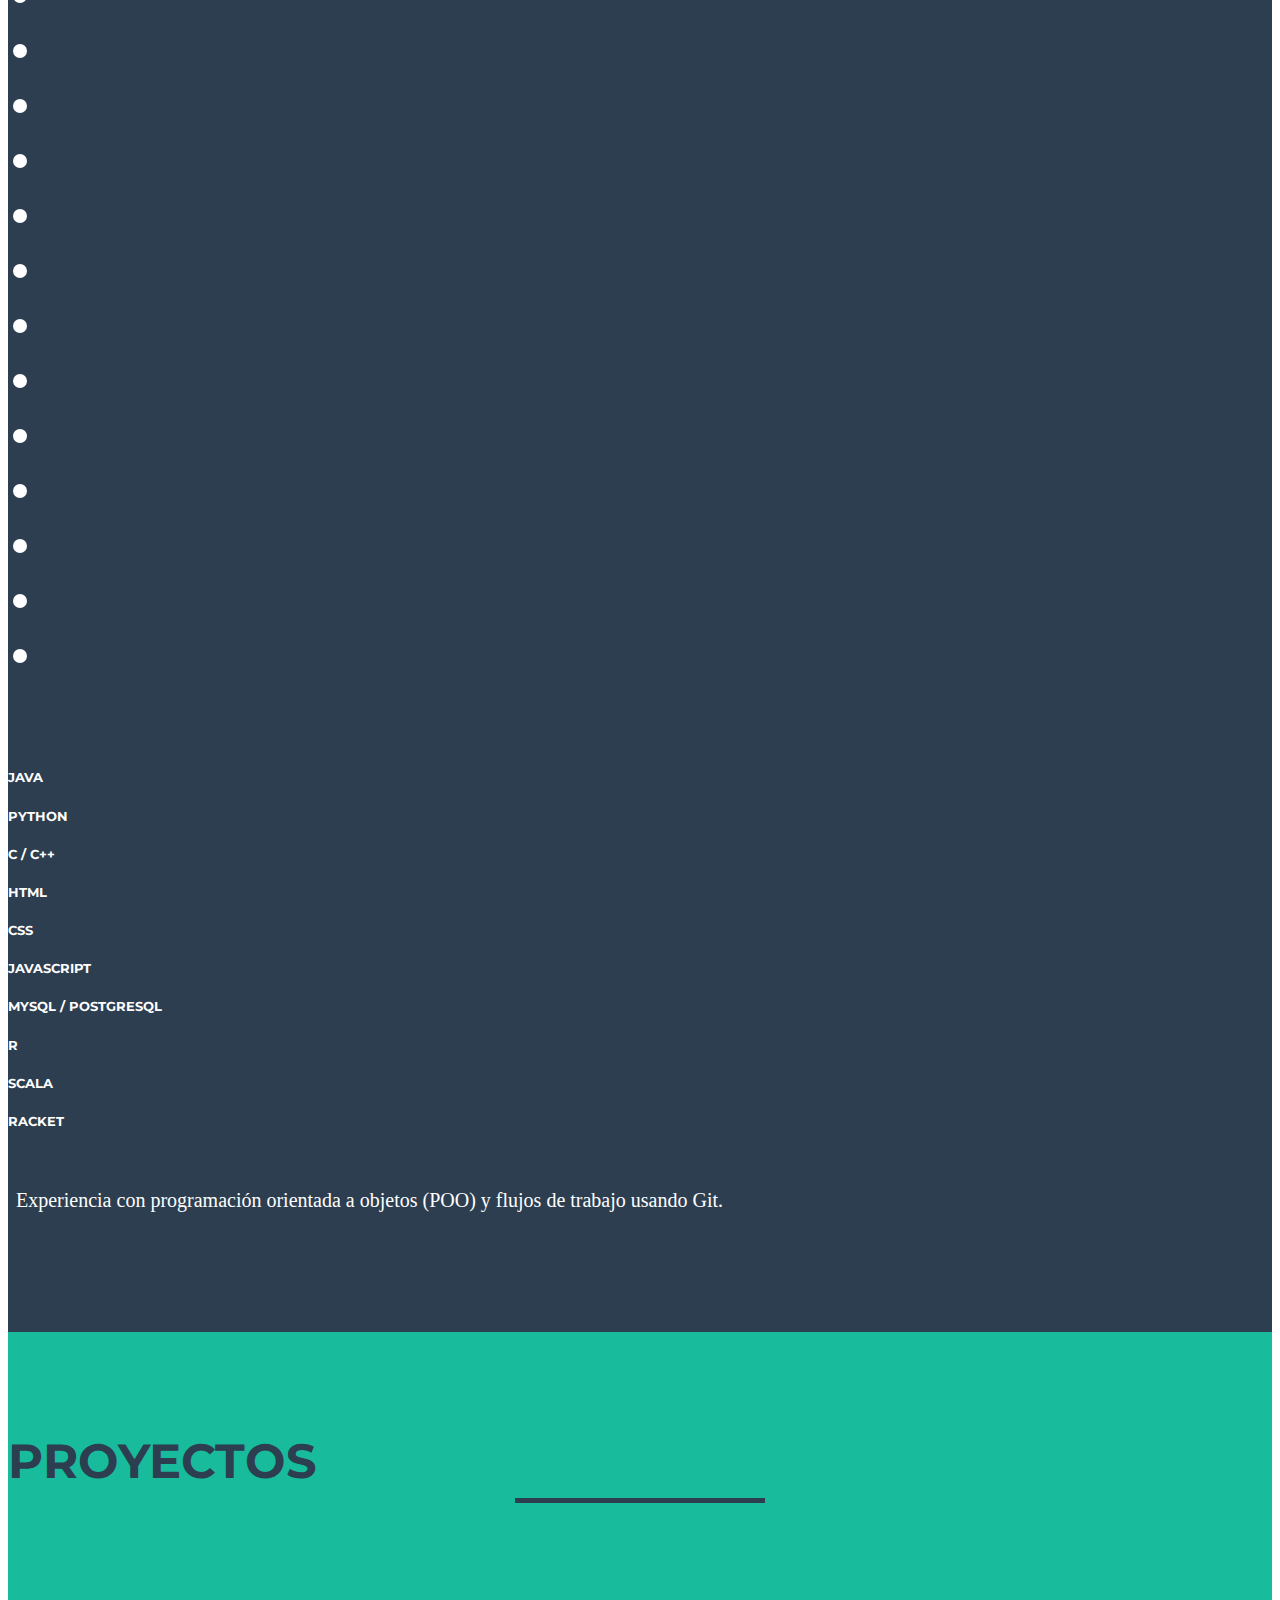
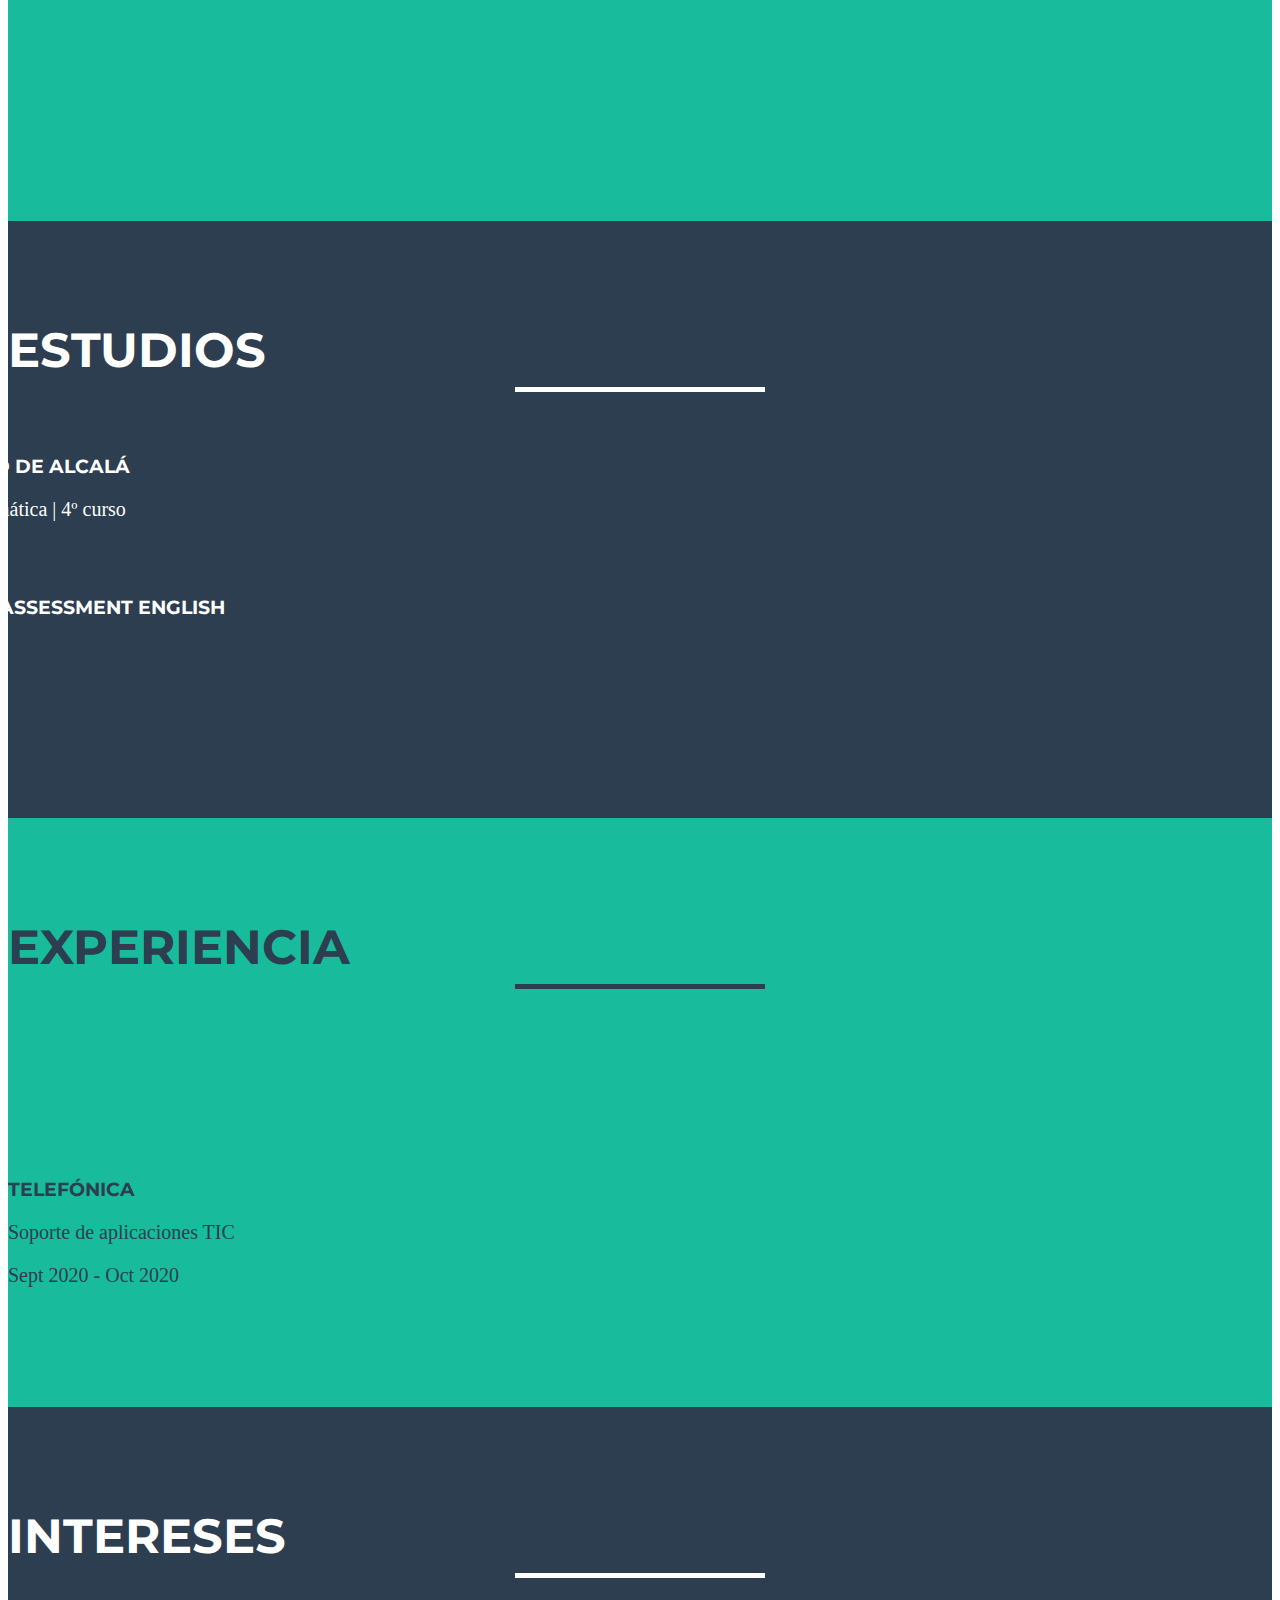
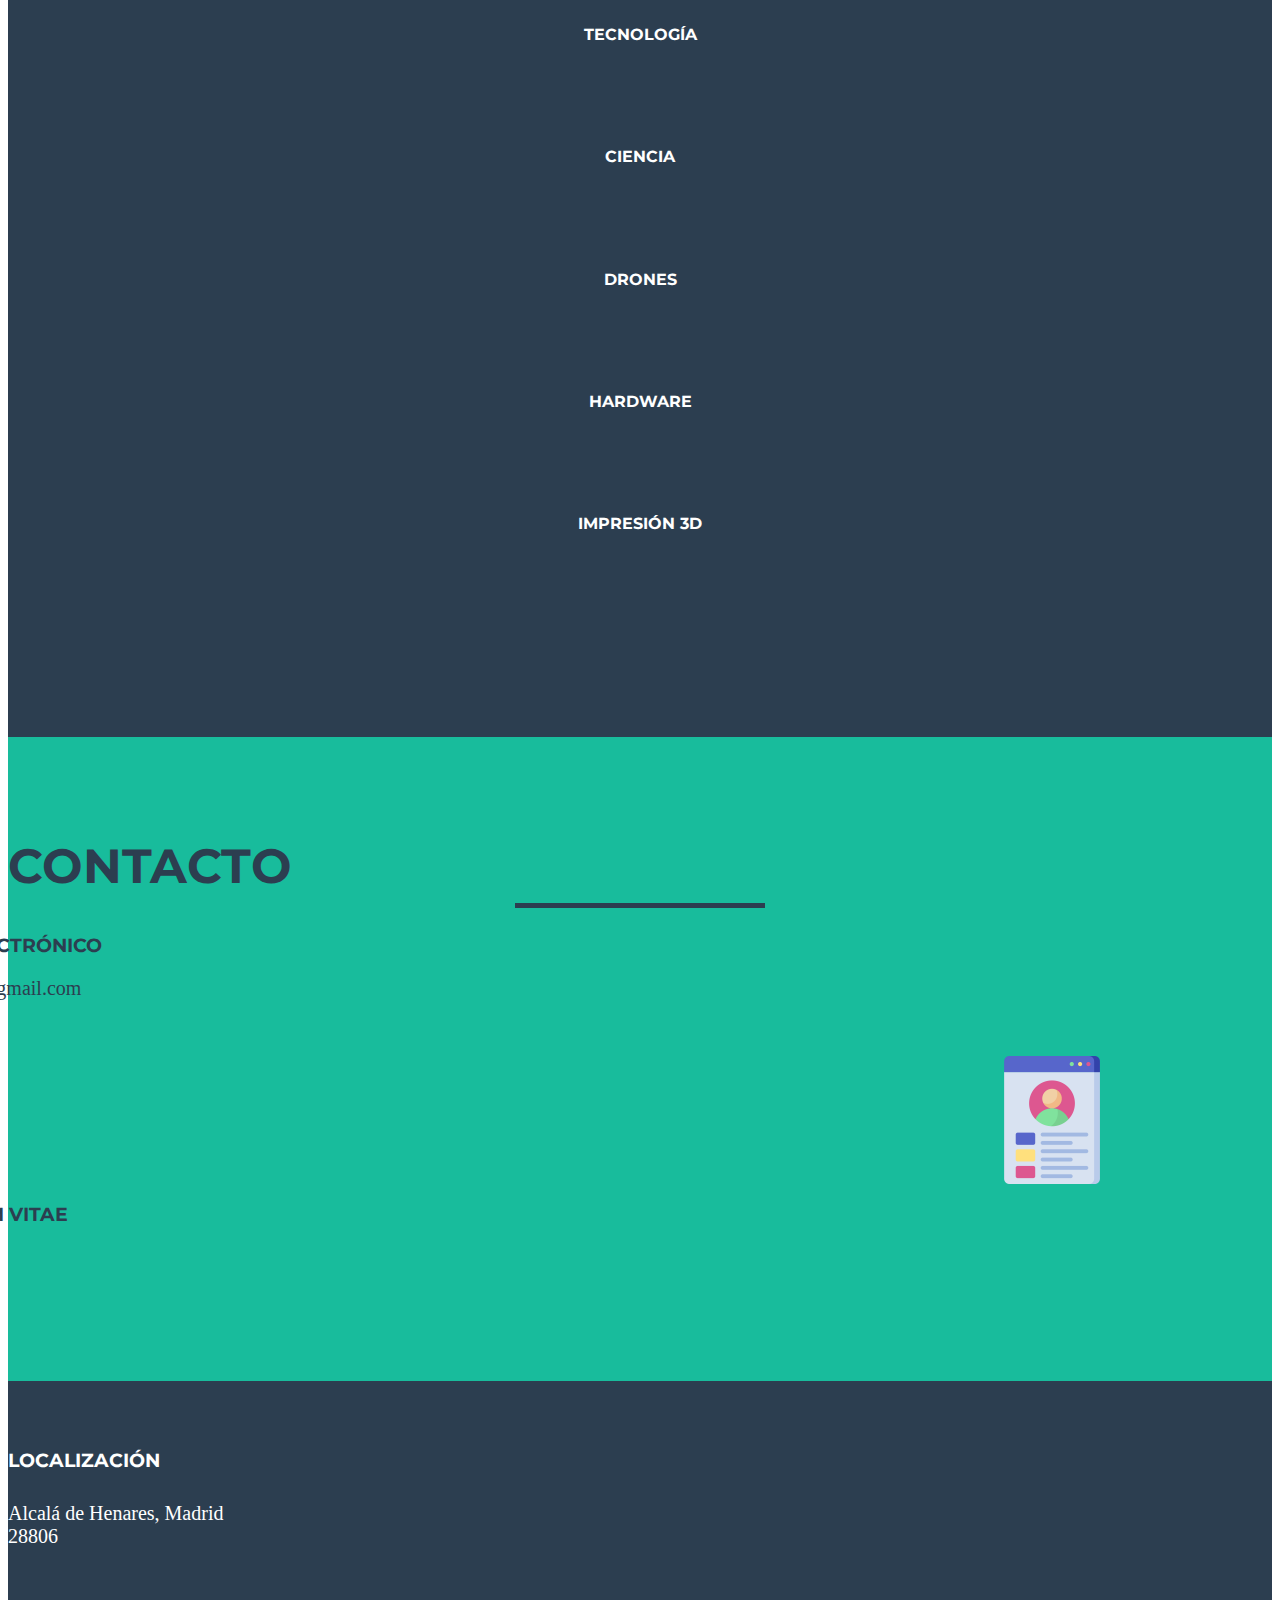
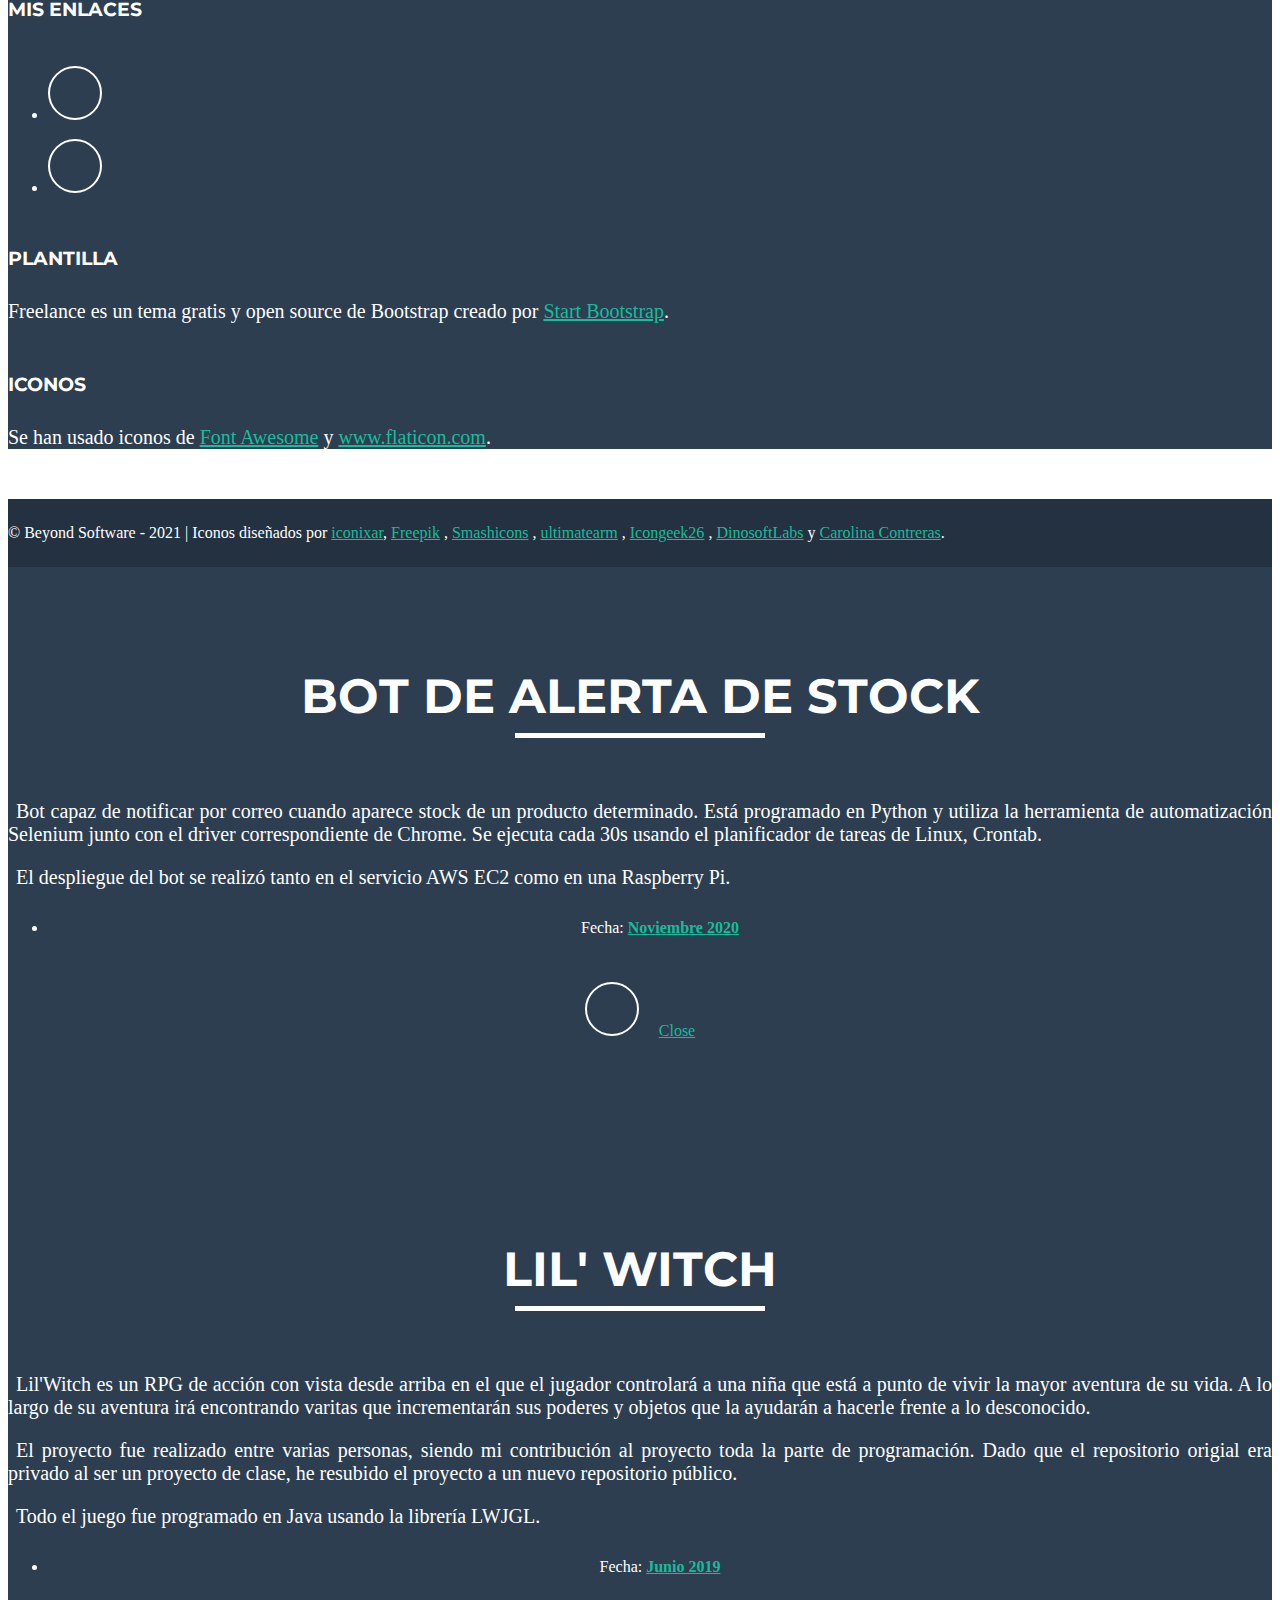
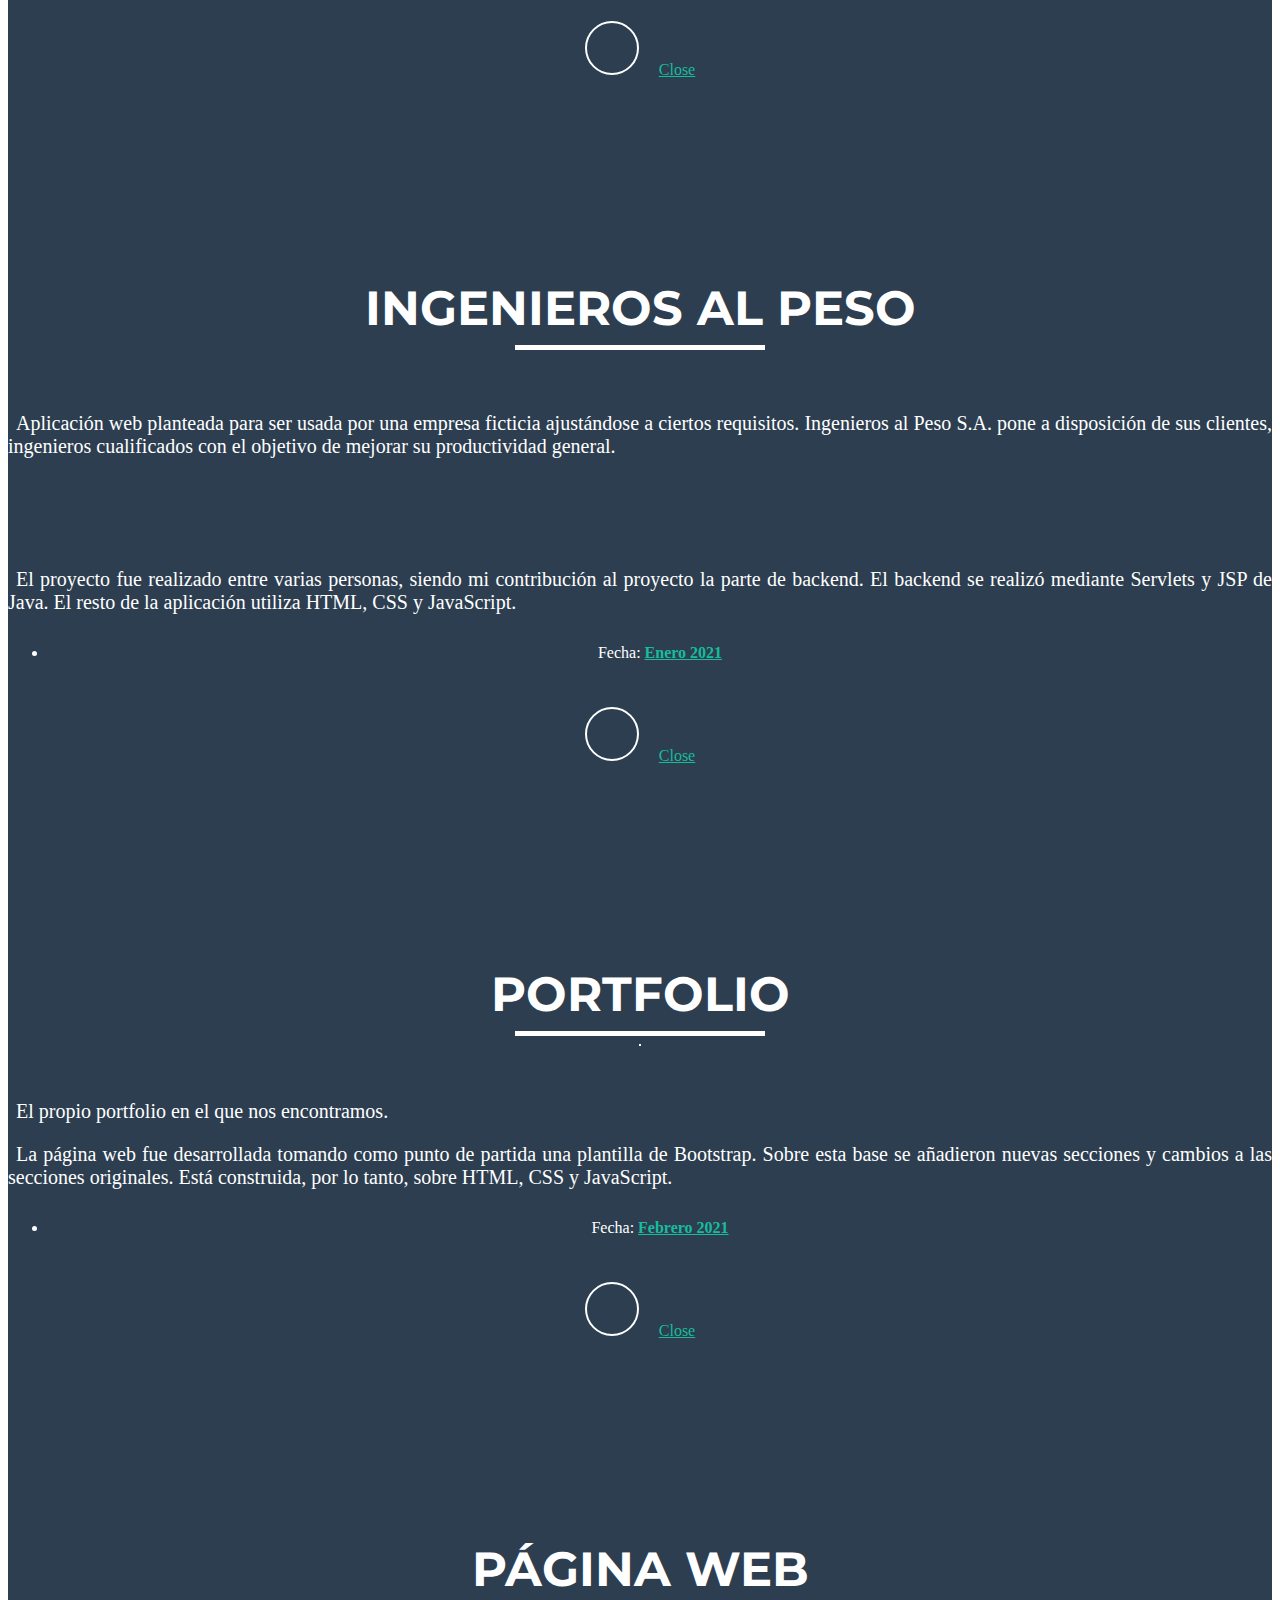
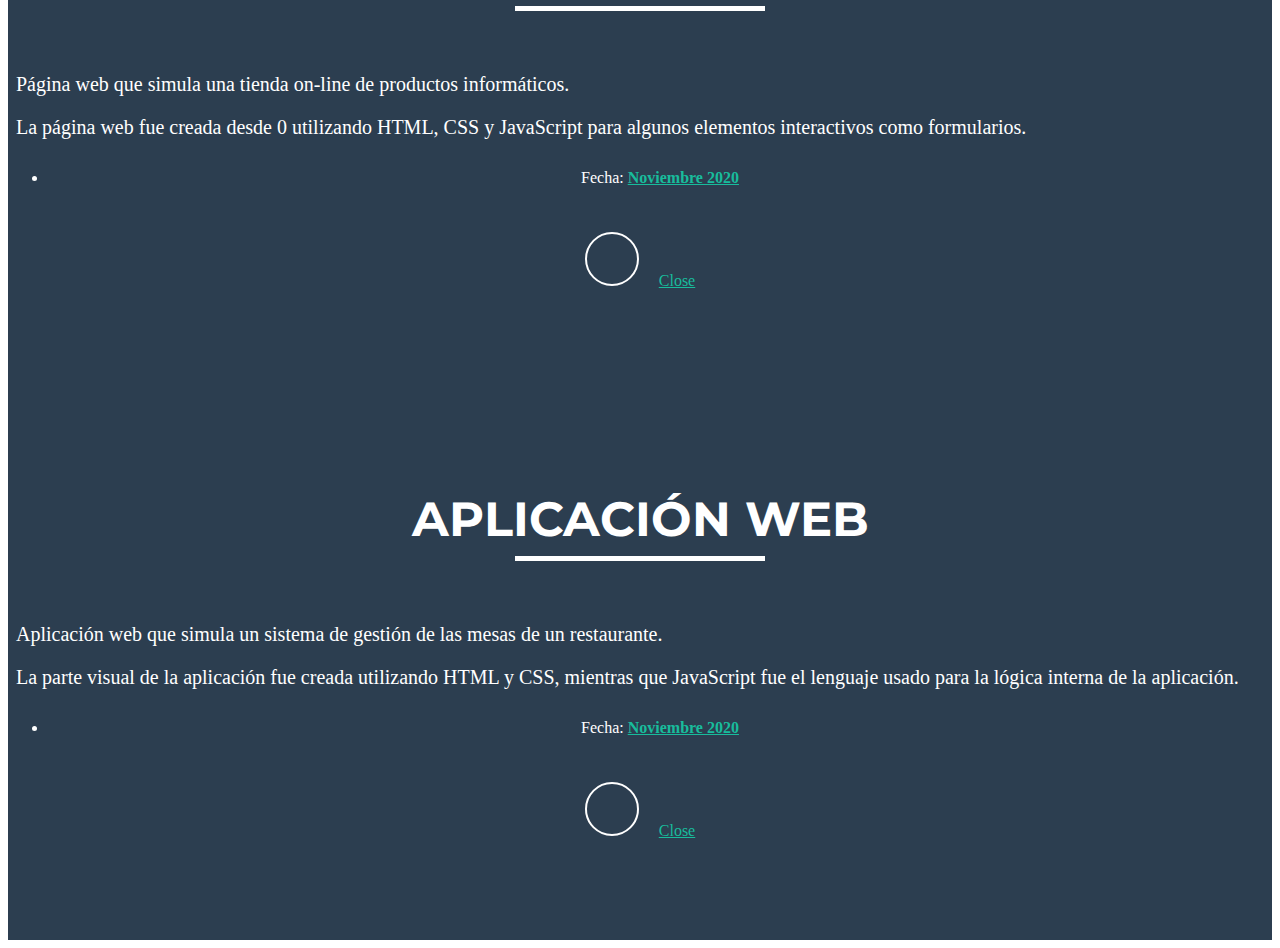
==== commit 5edeea15: "Changed photo" ====
--- a/index.html
+++ b/index.html
@@ -87,7 +87,7 @@
         <div class="container">
             <div class="row">
                 <div class="col-lg-12"><br><br><br><br>
-                    <img class="img-circle" src="img/profile.png" alt=""><br>
+                    <img class="img-circle" src="img/user.png" alt=""><br>
                     <div class="intro-text">
                         <span class="name">Álvaro Barchín Rubio</span>
                         <hr class="div-dark">
@@ -432,7 +432,8 @@
                             , <a href="https://www.flaticon.es/autores/smashicons" title="Smashicons">Smashicons</a>
                             , <a href="https://www.flaticon.com/authors/ultimatearm" title="ultimatearm">ultimatearm</a>
                             , <a href="https://www.flaticon.com/authors/icongeek" title="Icongeek26">Icongeek26</a> 
-                            y <a href="https://www.flaticon.com/authors/dinosoftlabs" title="DinosoftLabs">DinosoftLabs</a>.
+                            , <a href="https://www.flaticon.com/authors/dinosoftlabs" title="DinosoftLabs">DinosoftLabs</a>
+                            y <a href="https://icon-icons.com/icon/drone-UAV-GoPro/104911" title="Carolina Contreras">Carolina Contreras</a>.
                     </div>
                 </div>
             </div>
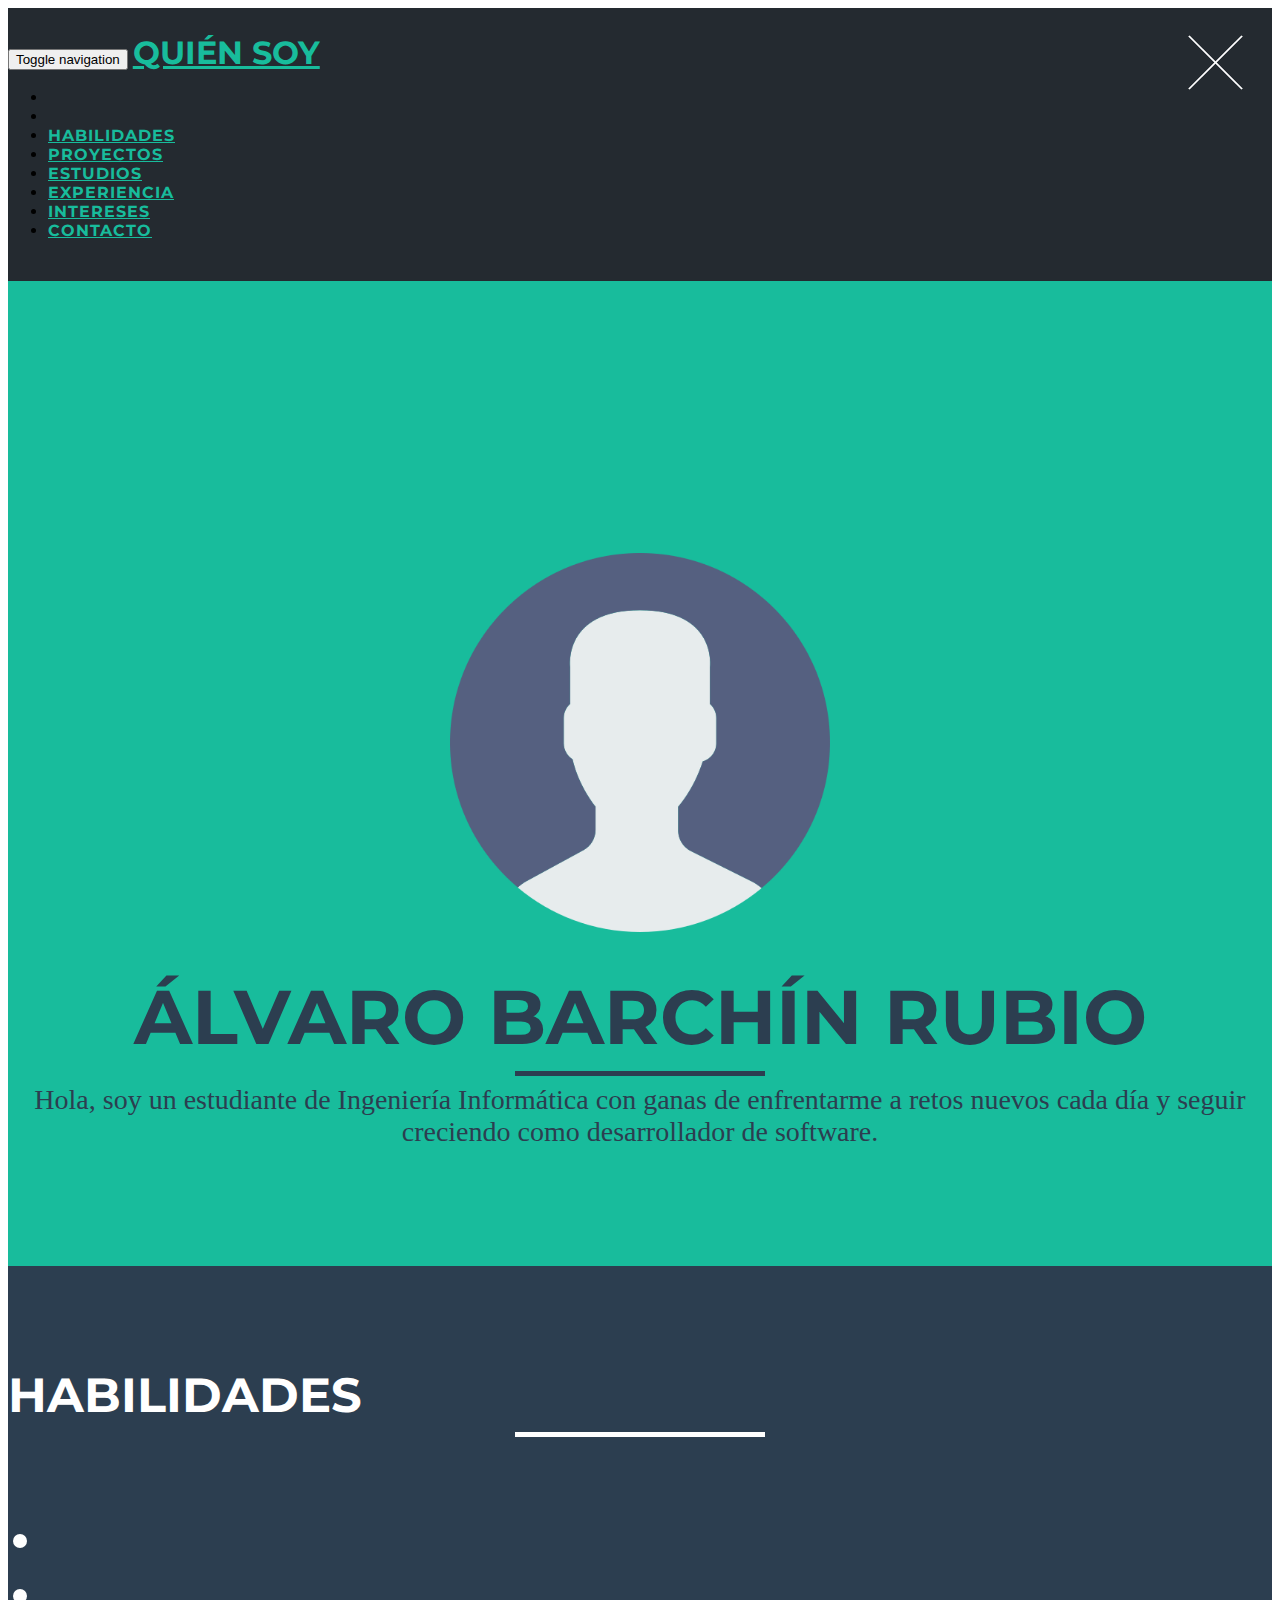
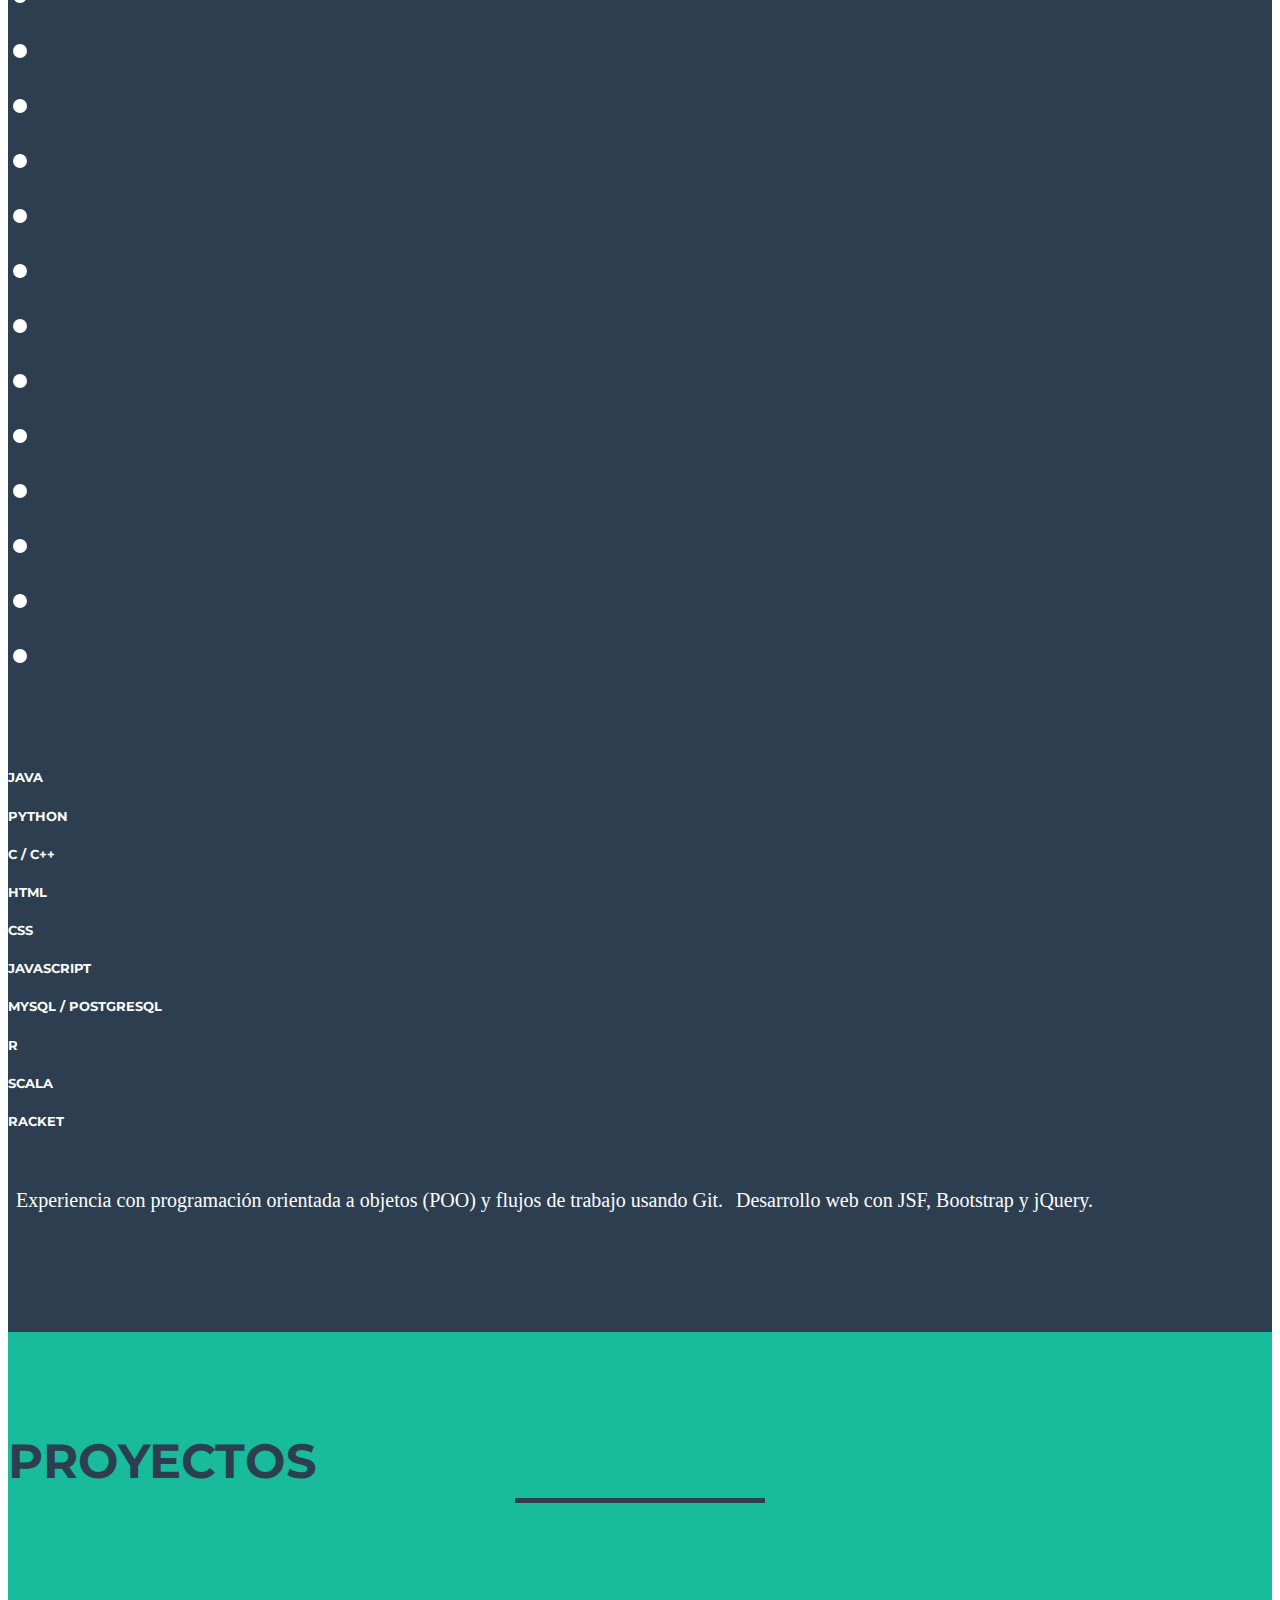
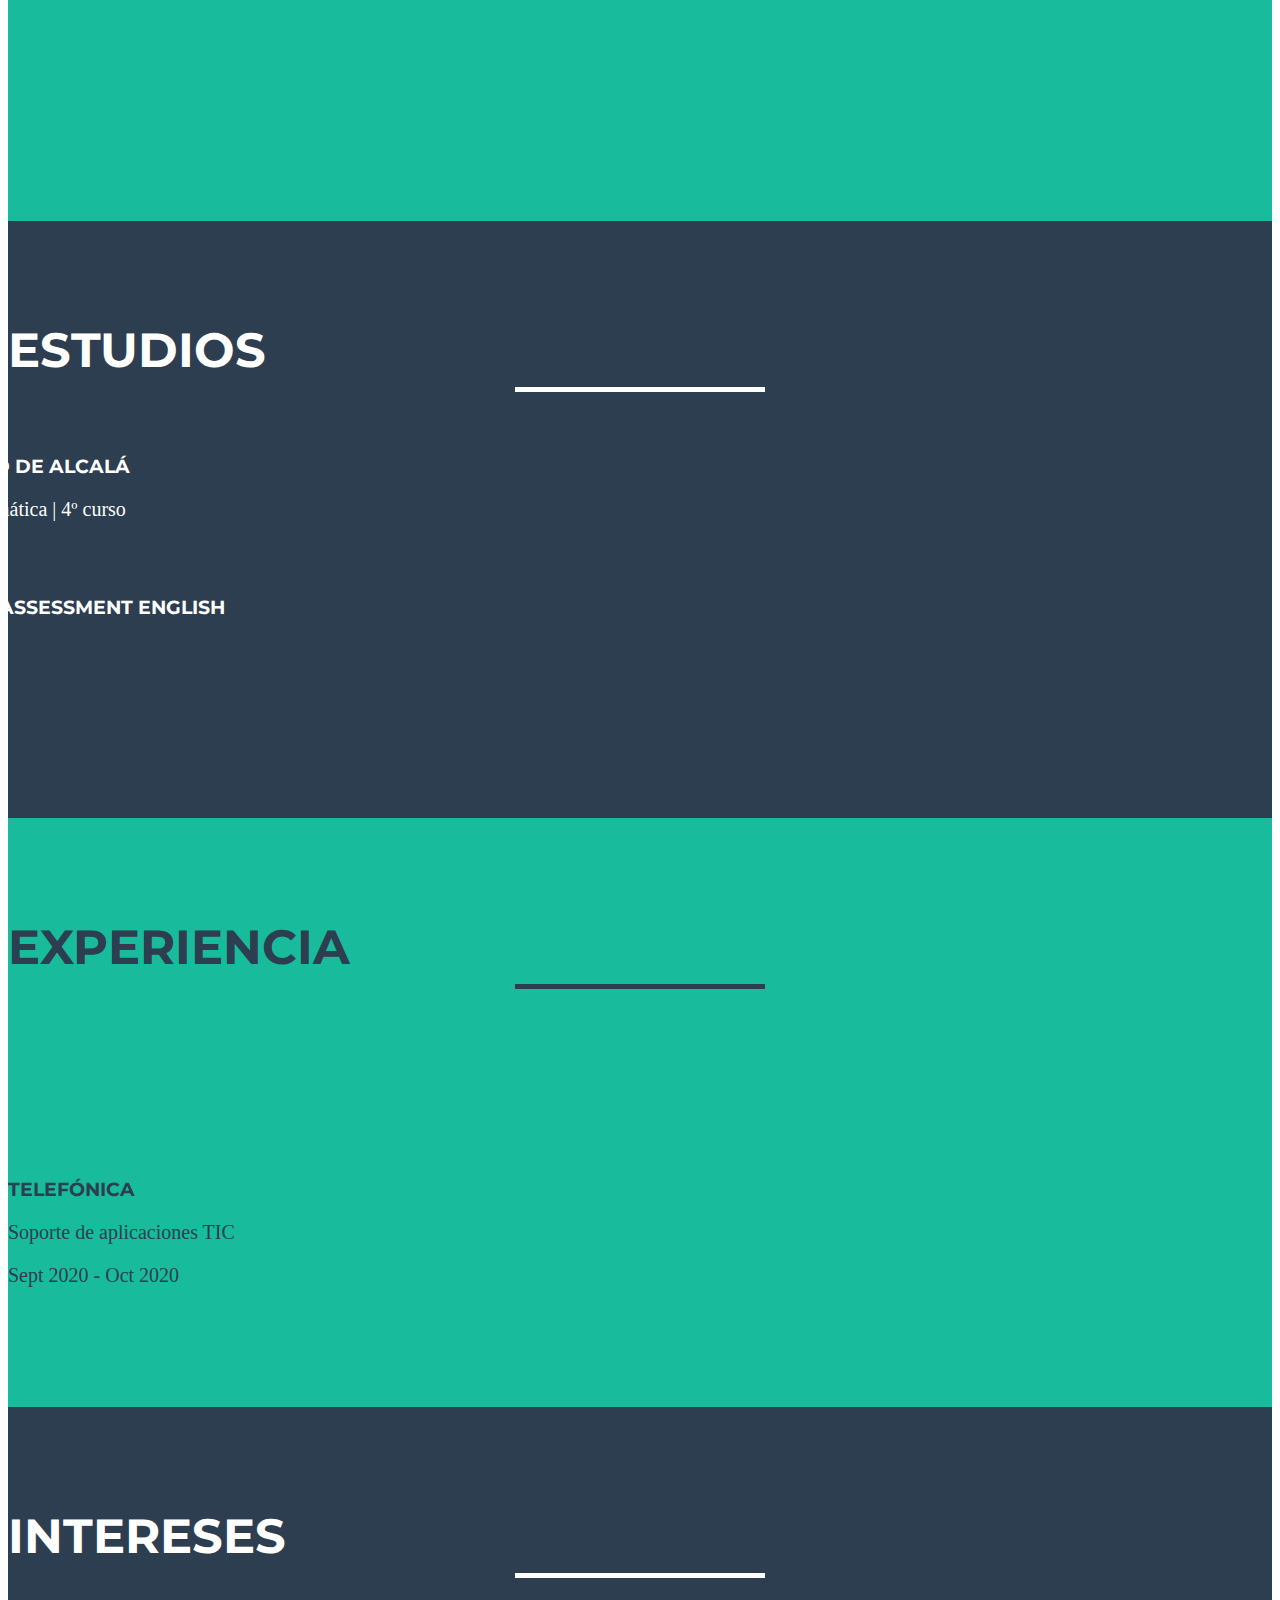
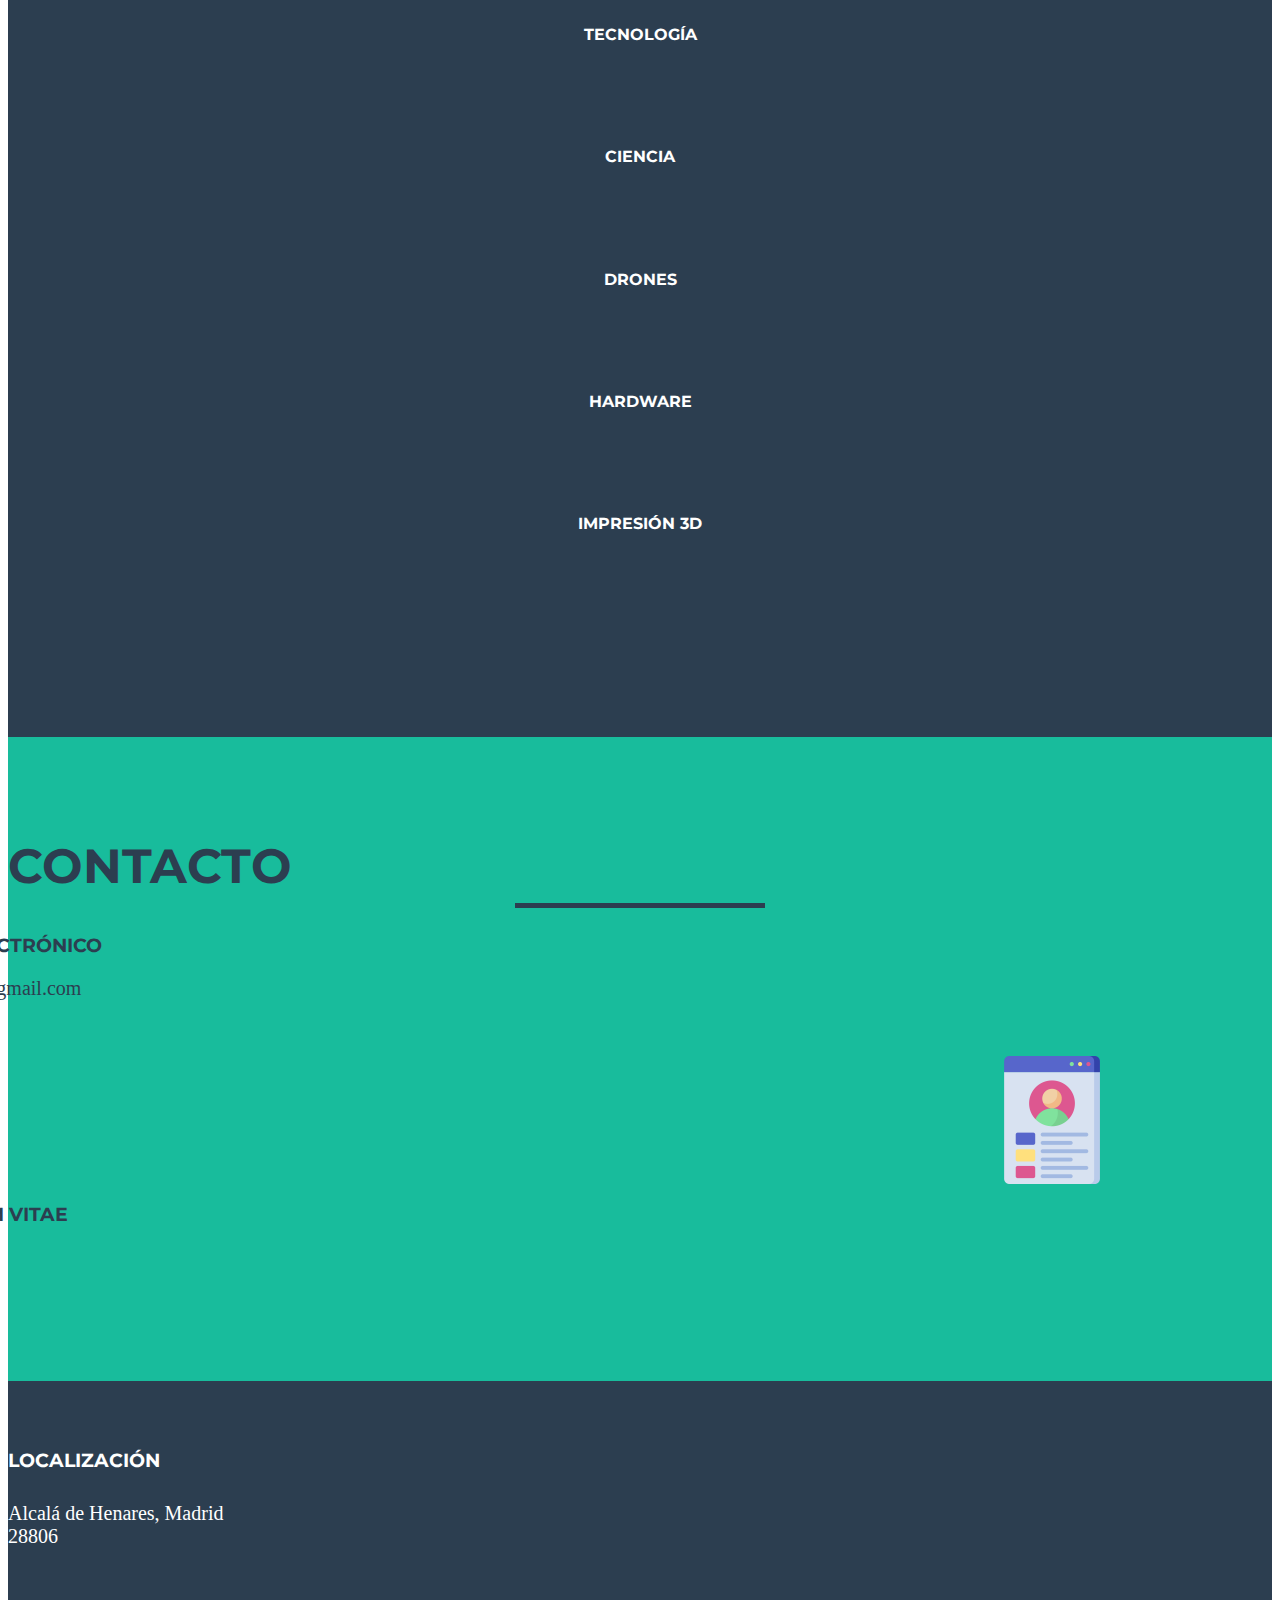
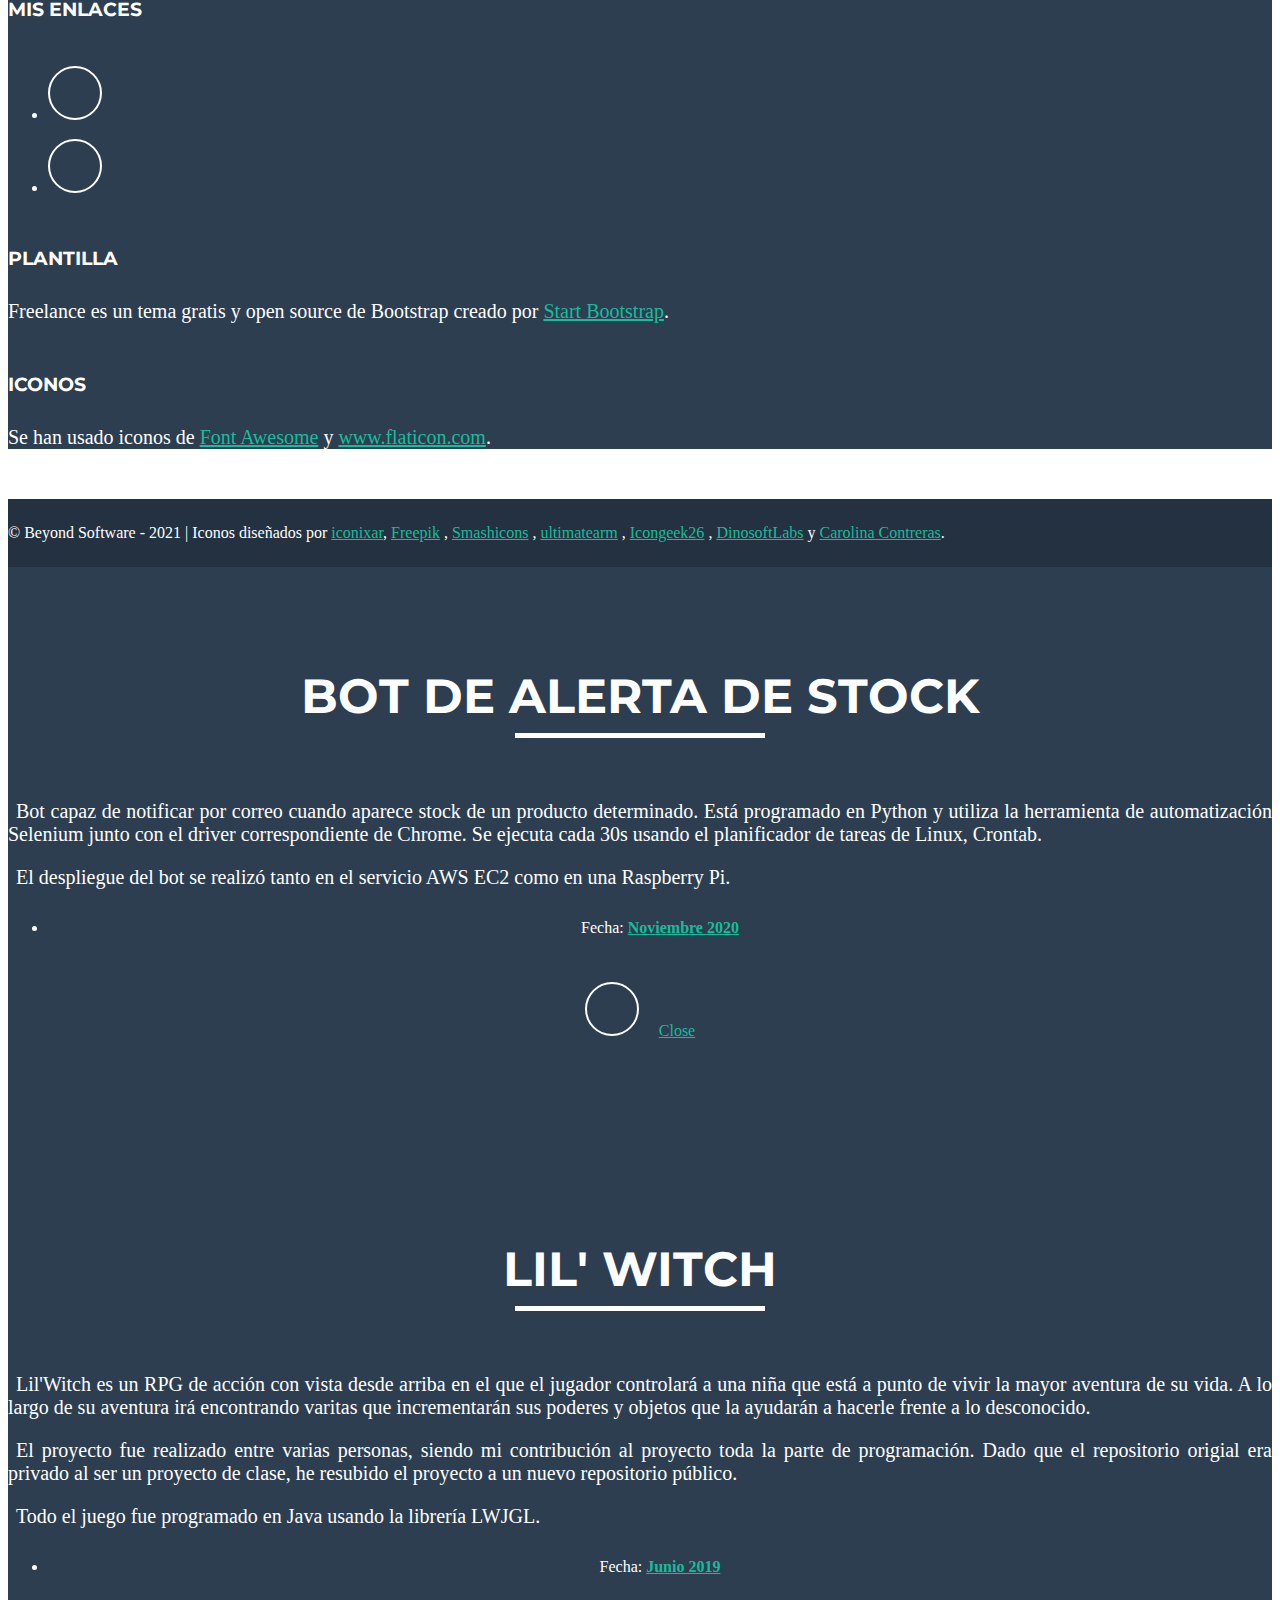
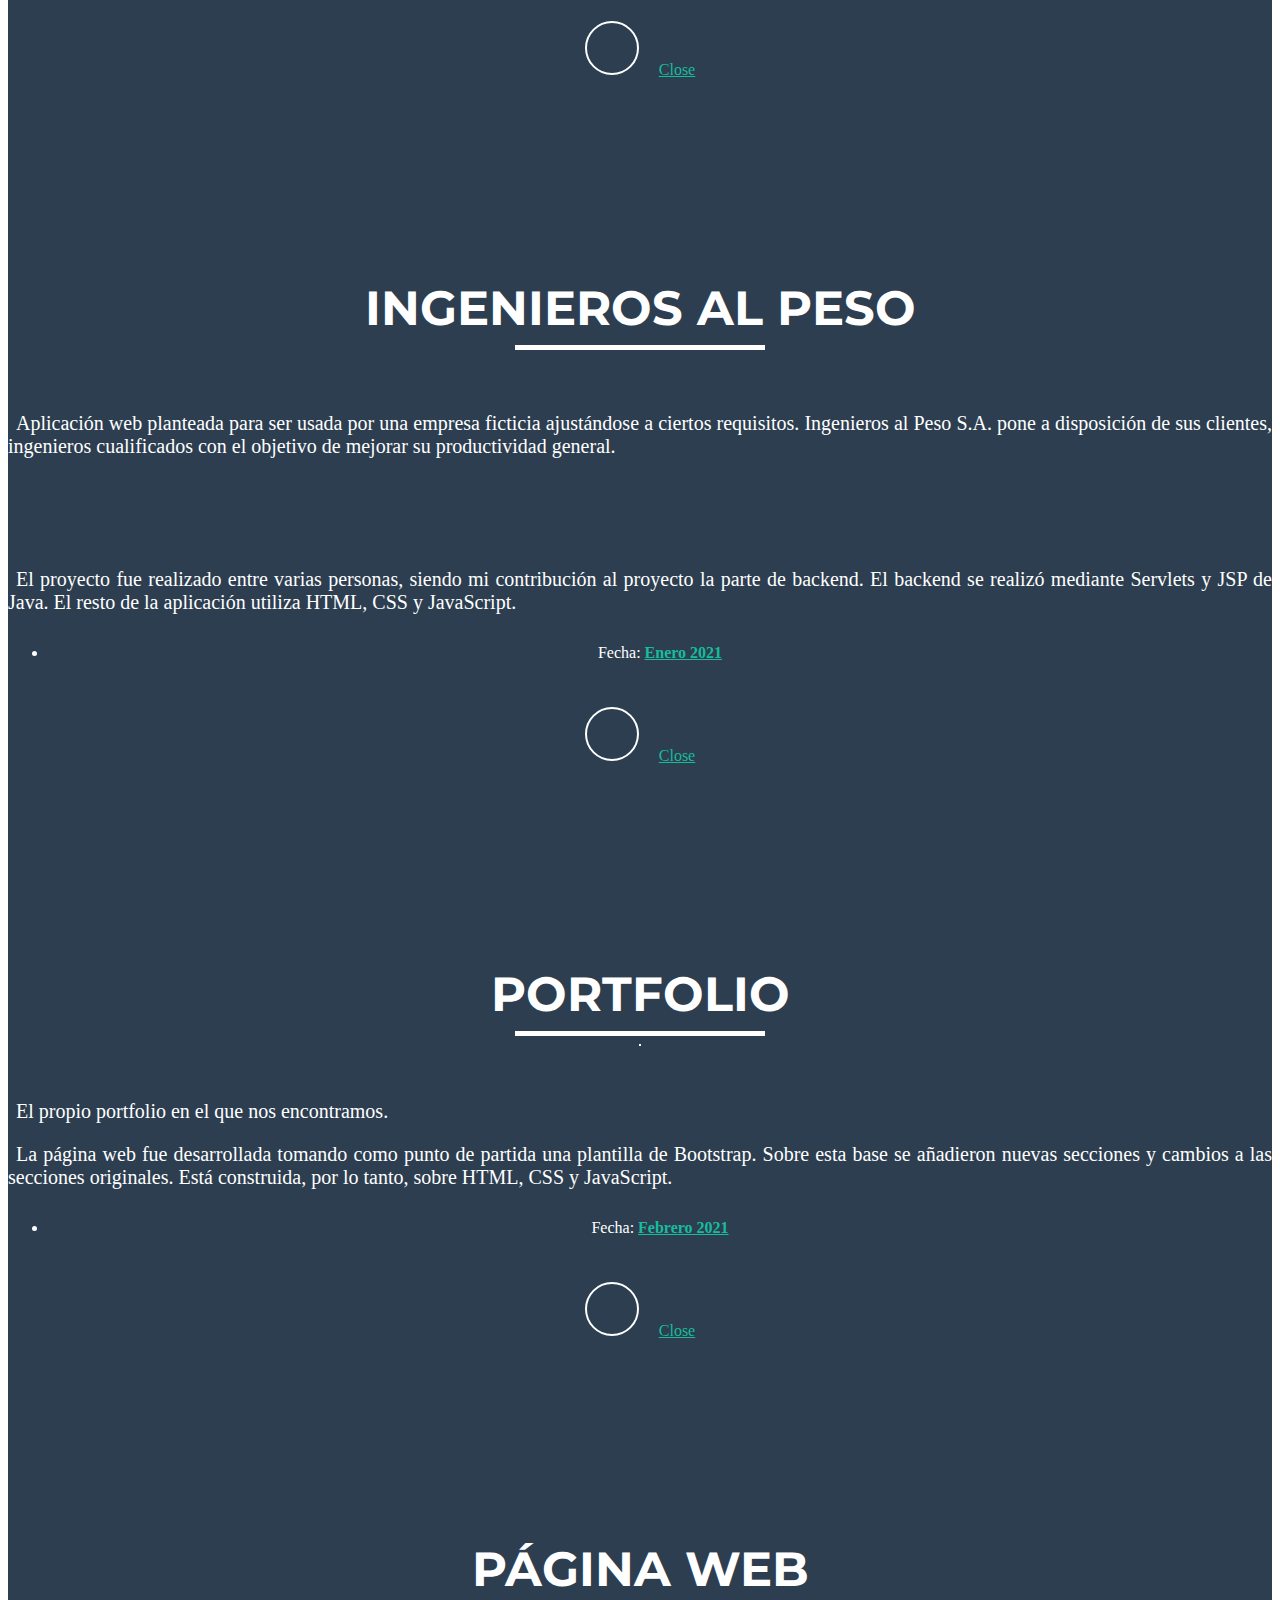
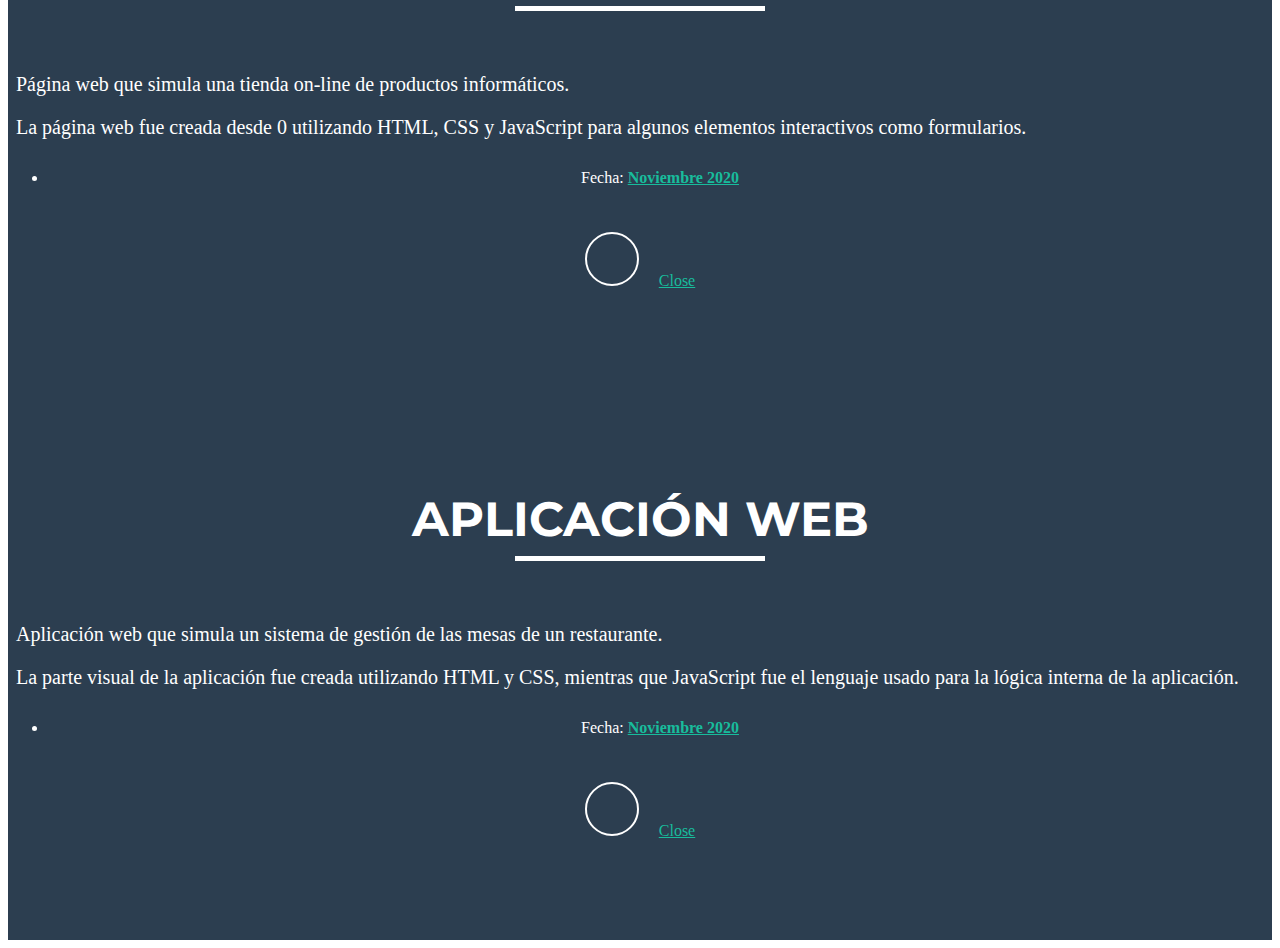
==== commit ed8dff5e: "Changed experience" ====
--- a/index.html
+++ b/index.html
@@ -176,6 +176,8 @@
                 <p>
                     <i class="fas fa-check" id="check"></i>
                     Experiencia con programación orientada a objetos (POO) y flujos de trabajo usando Git.
+                    <i class="fas fa-check" id="check"></i>
+                    Desarrollo web con JSF, Bootstrap y jQuery.
                 </p>
             </div>
         </div>
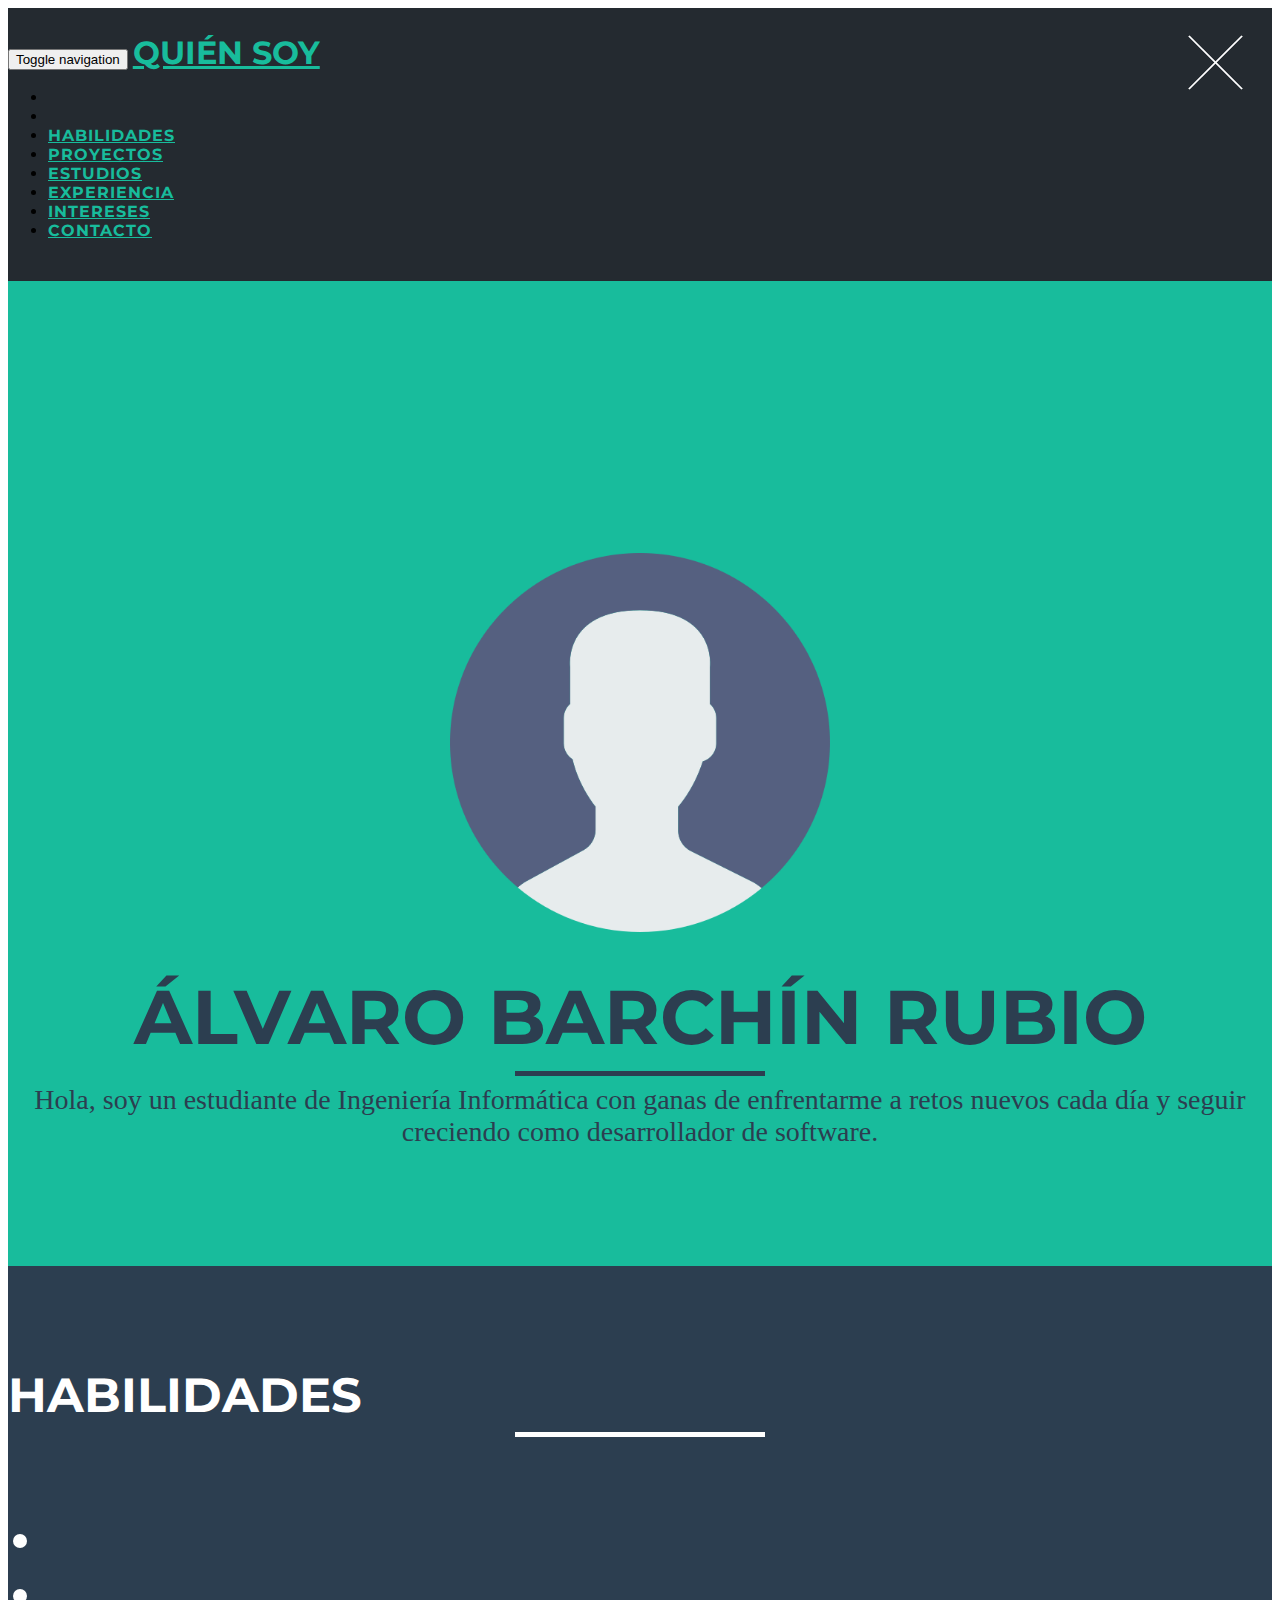
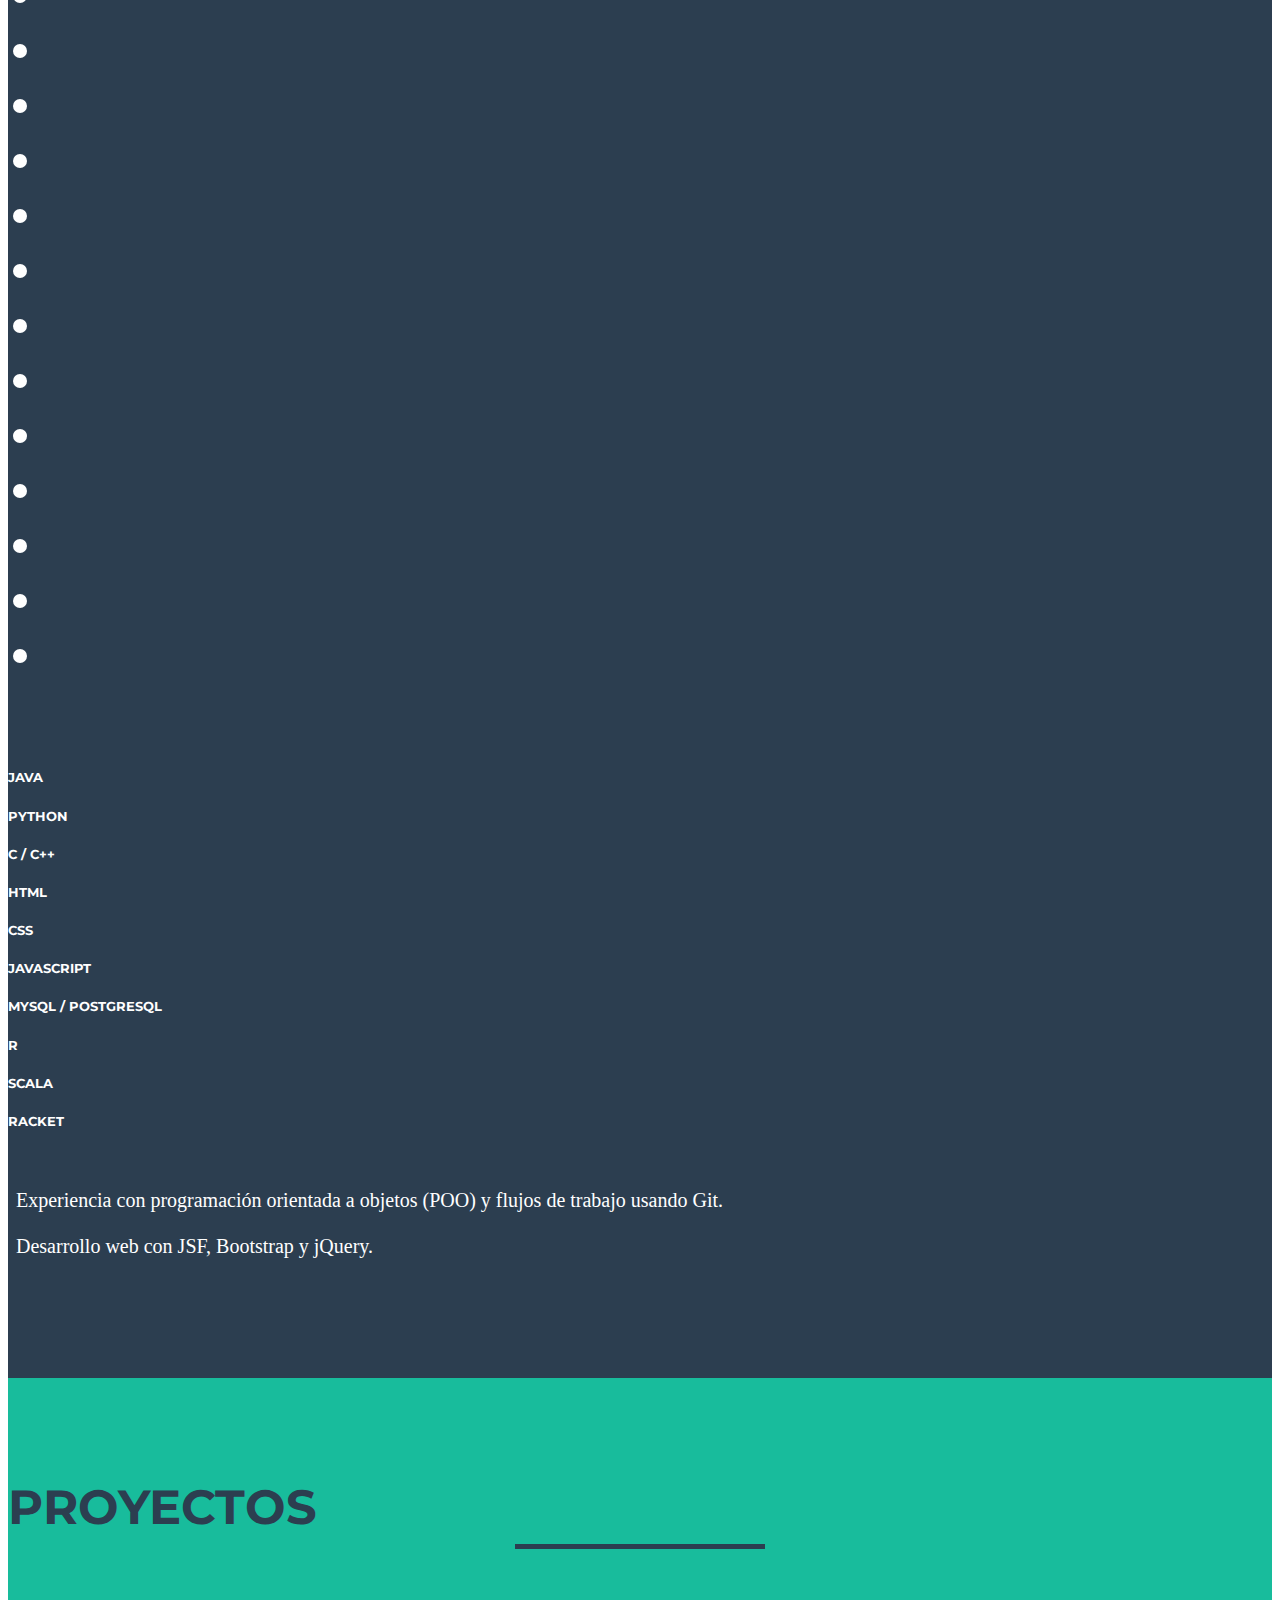
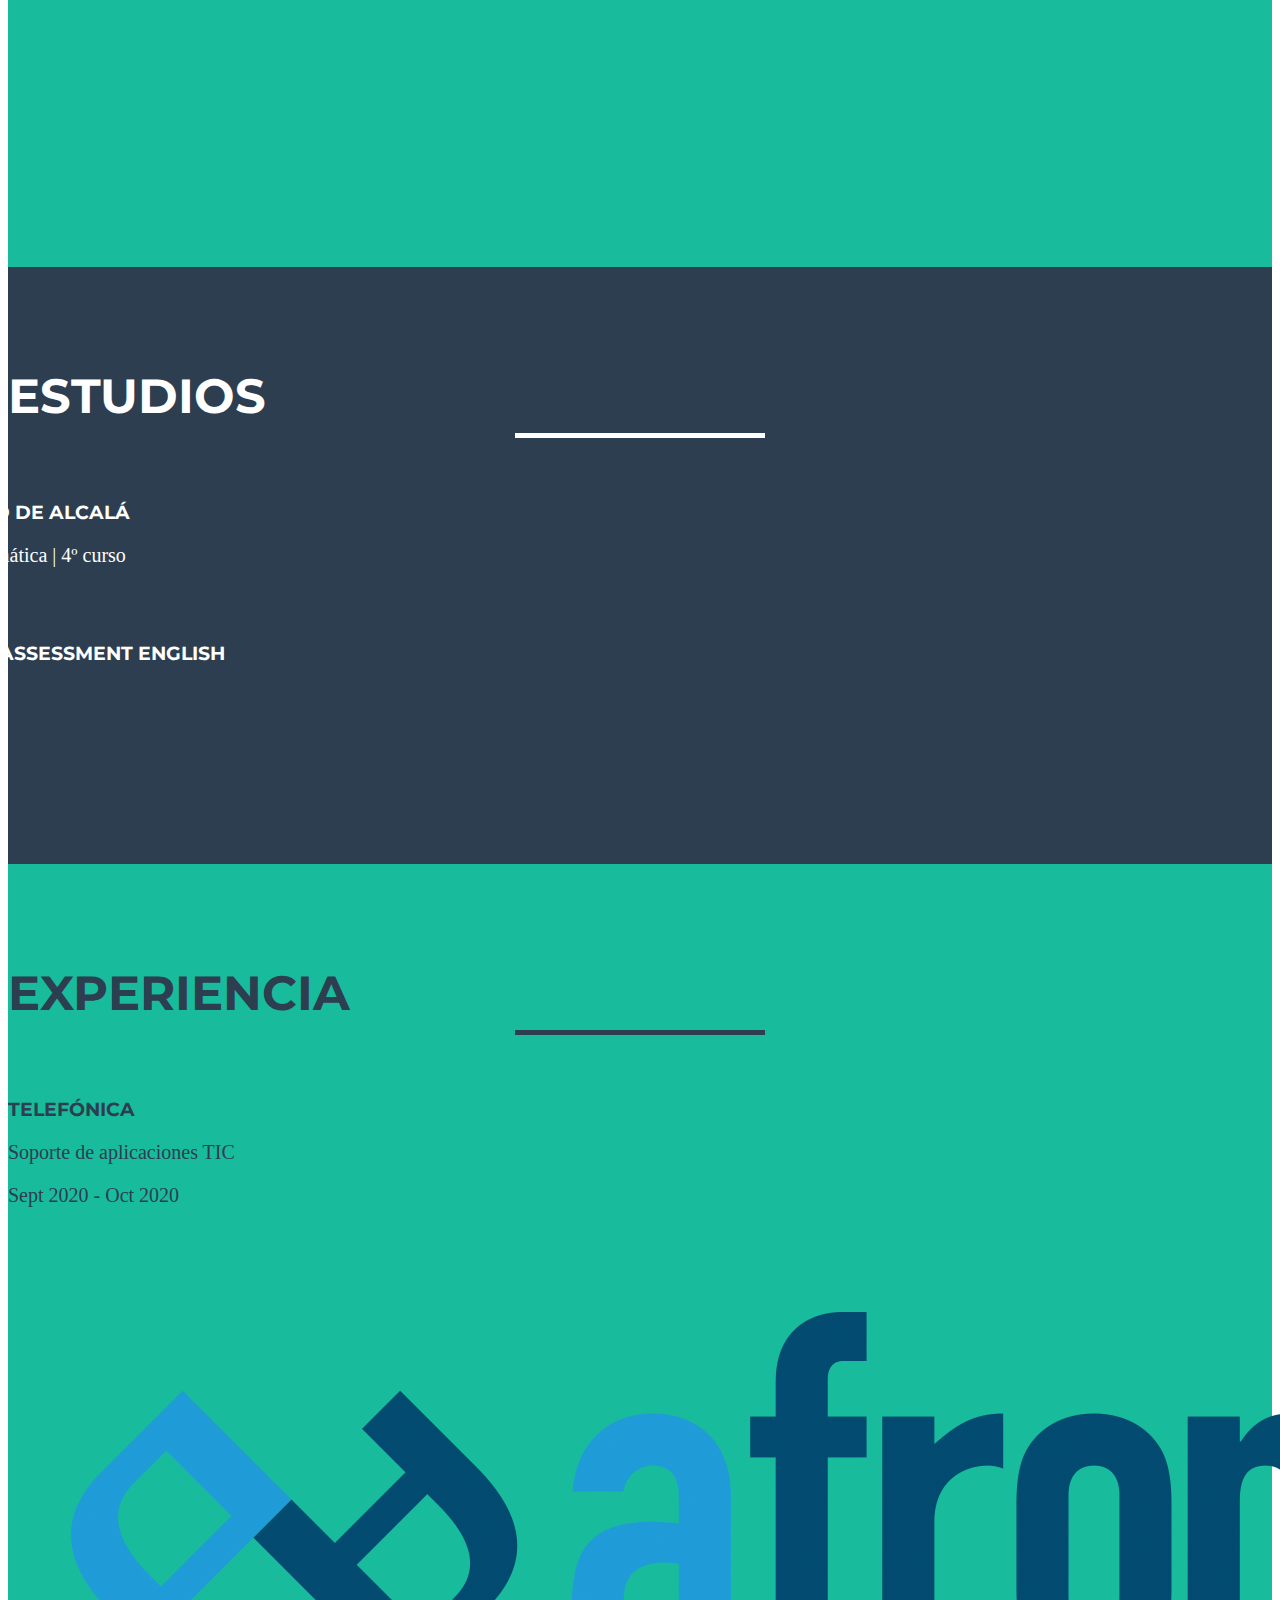
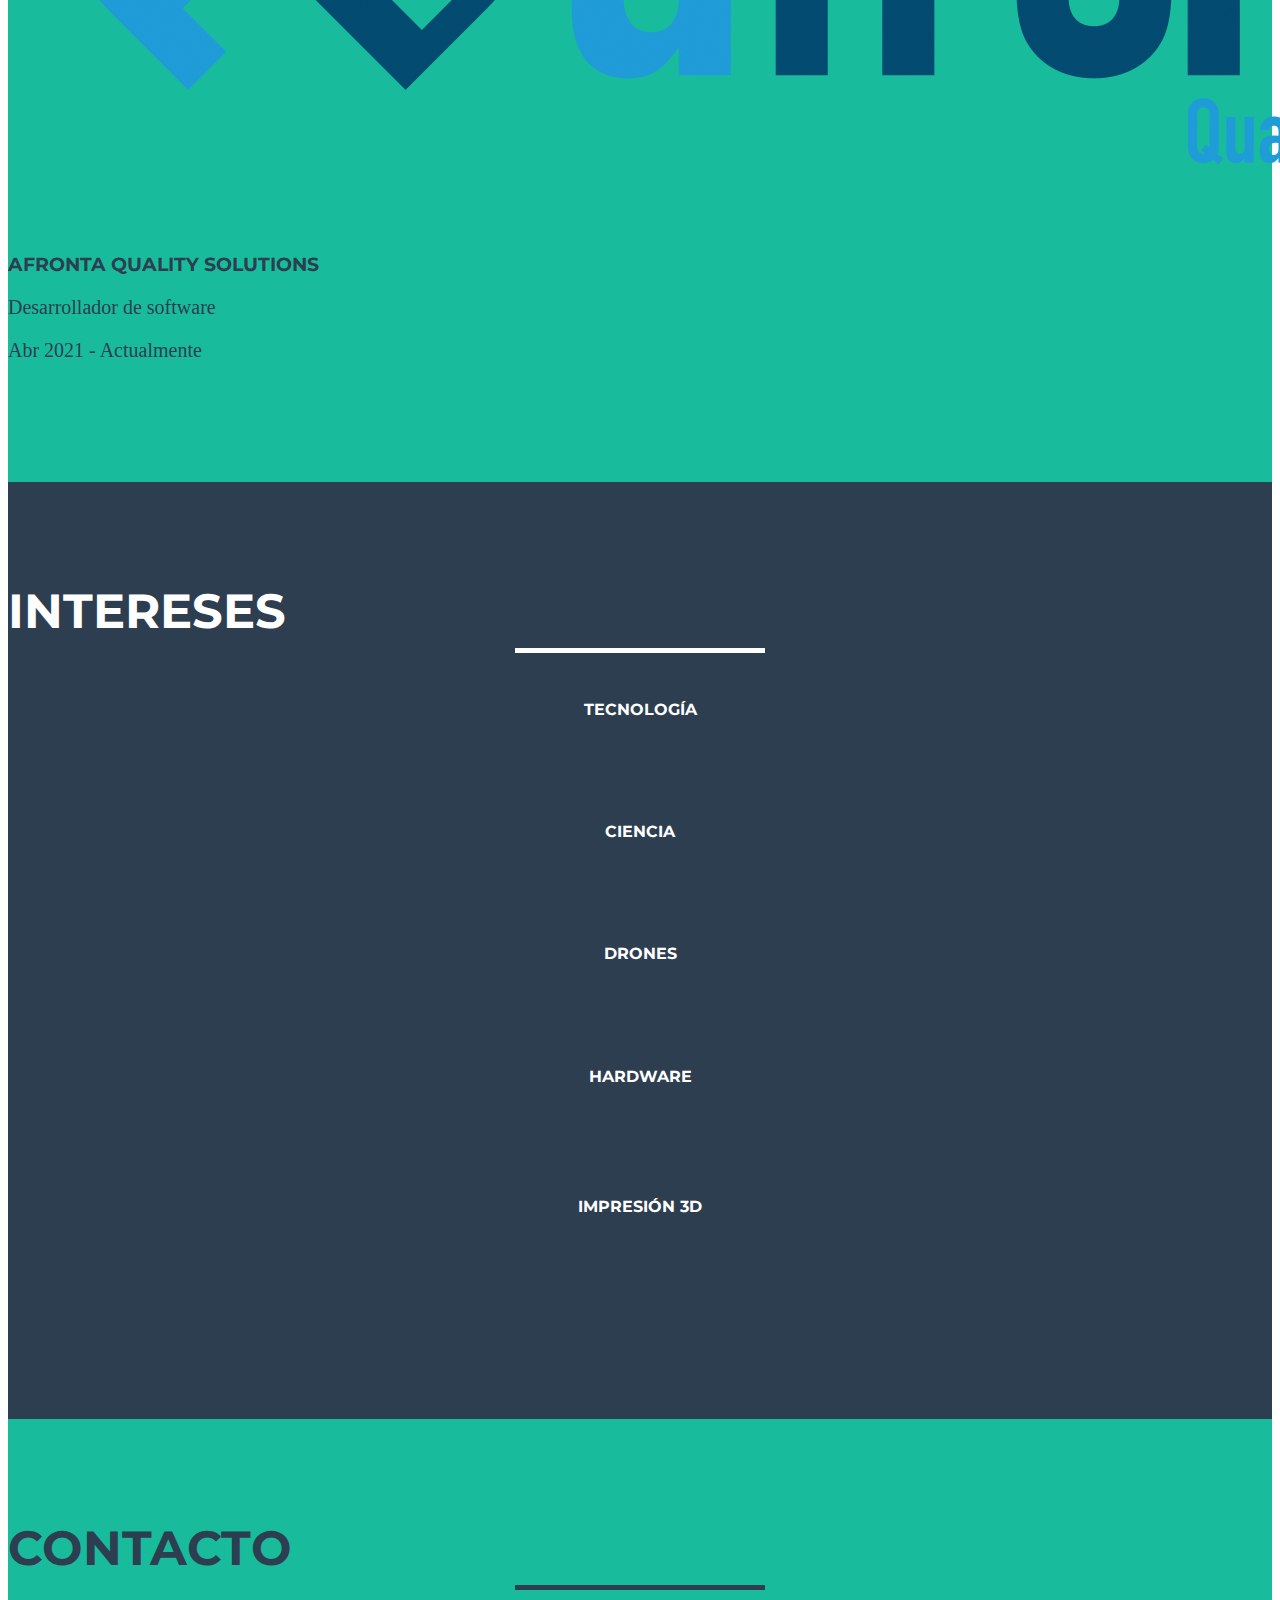
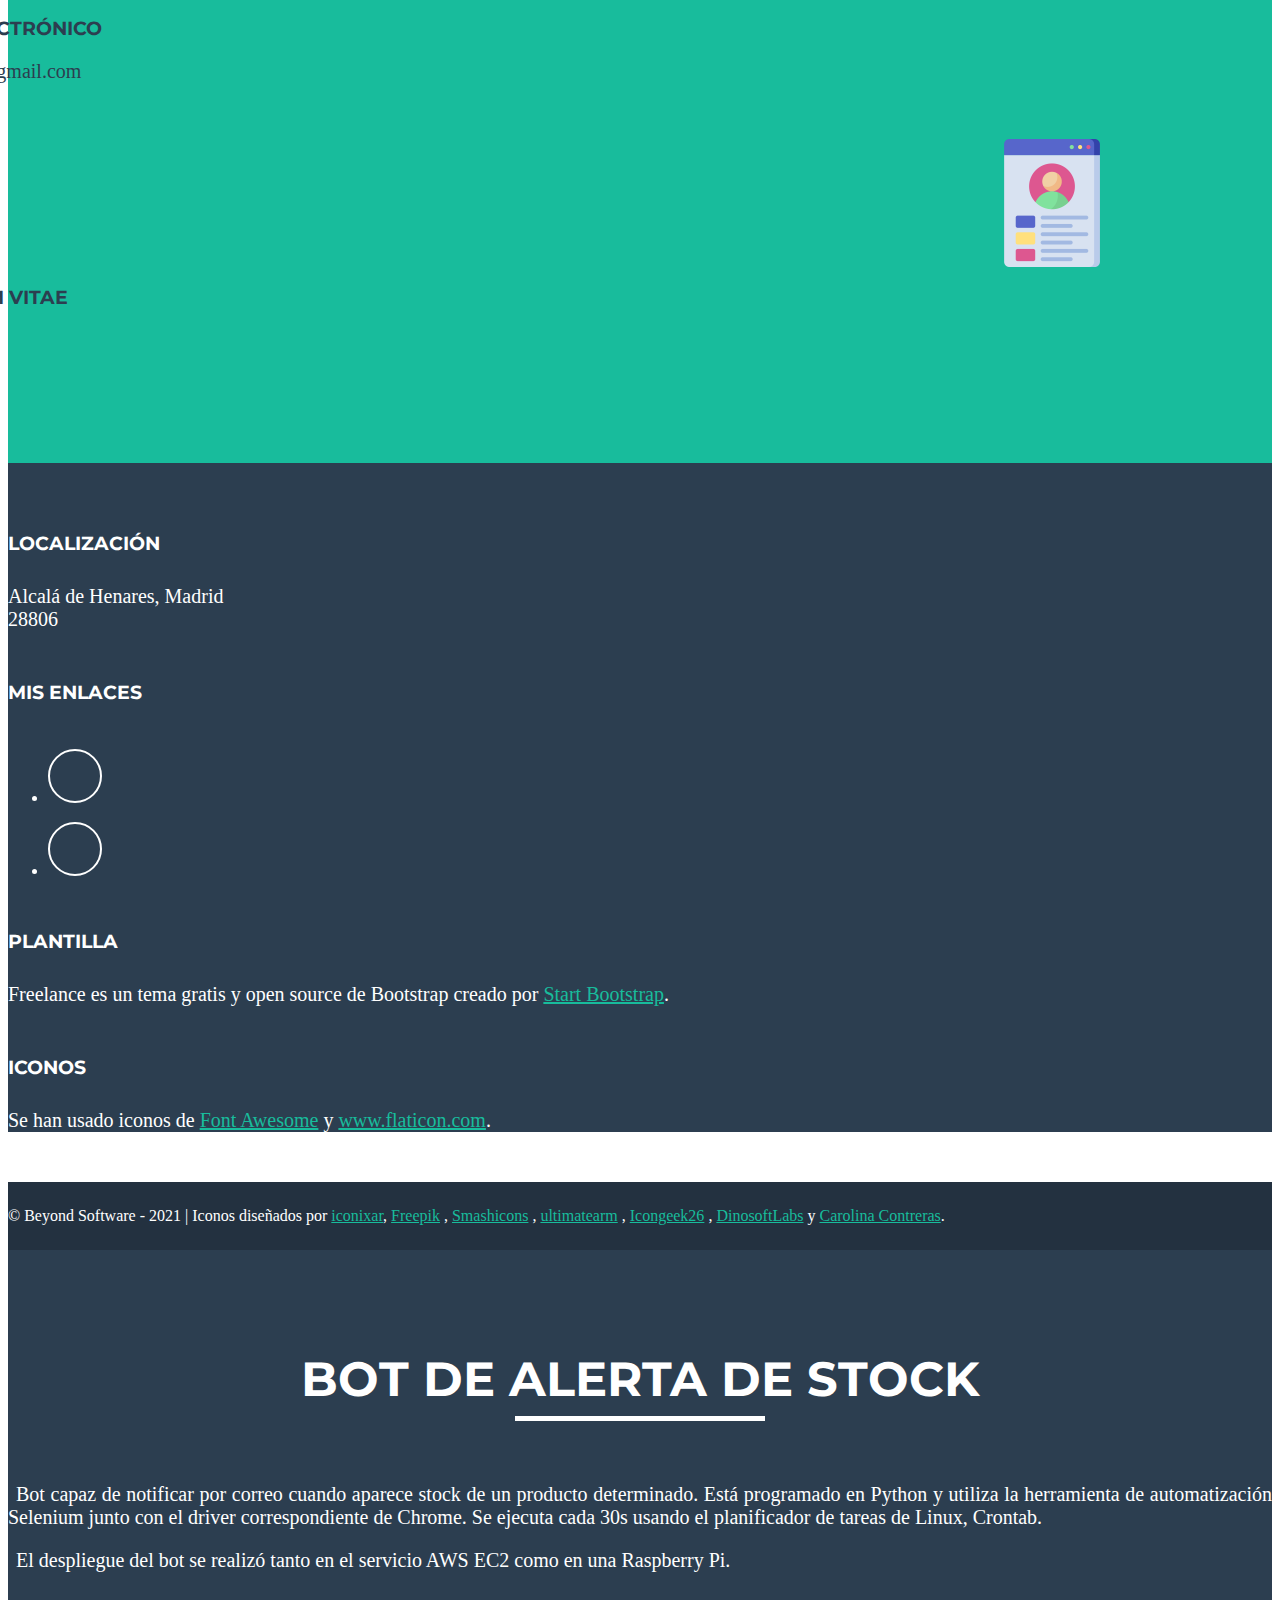
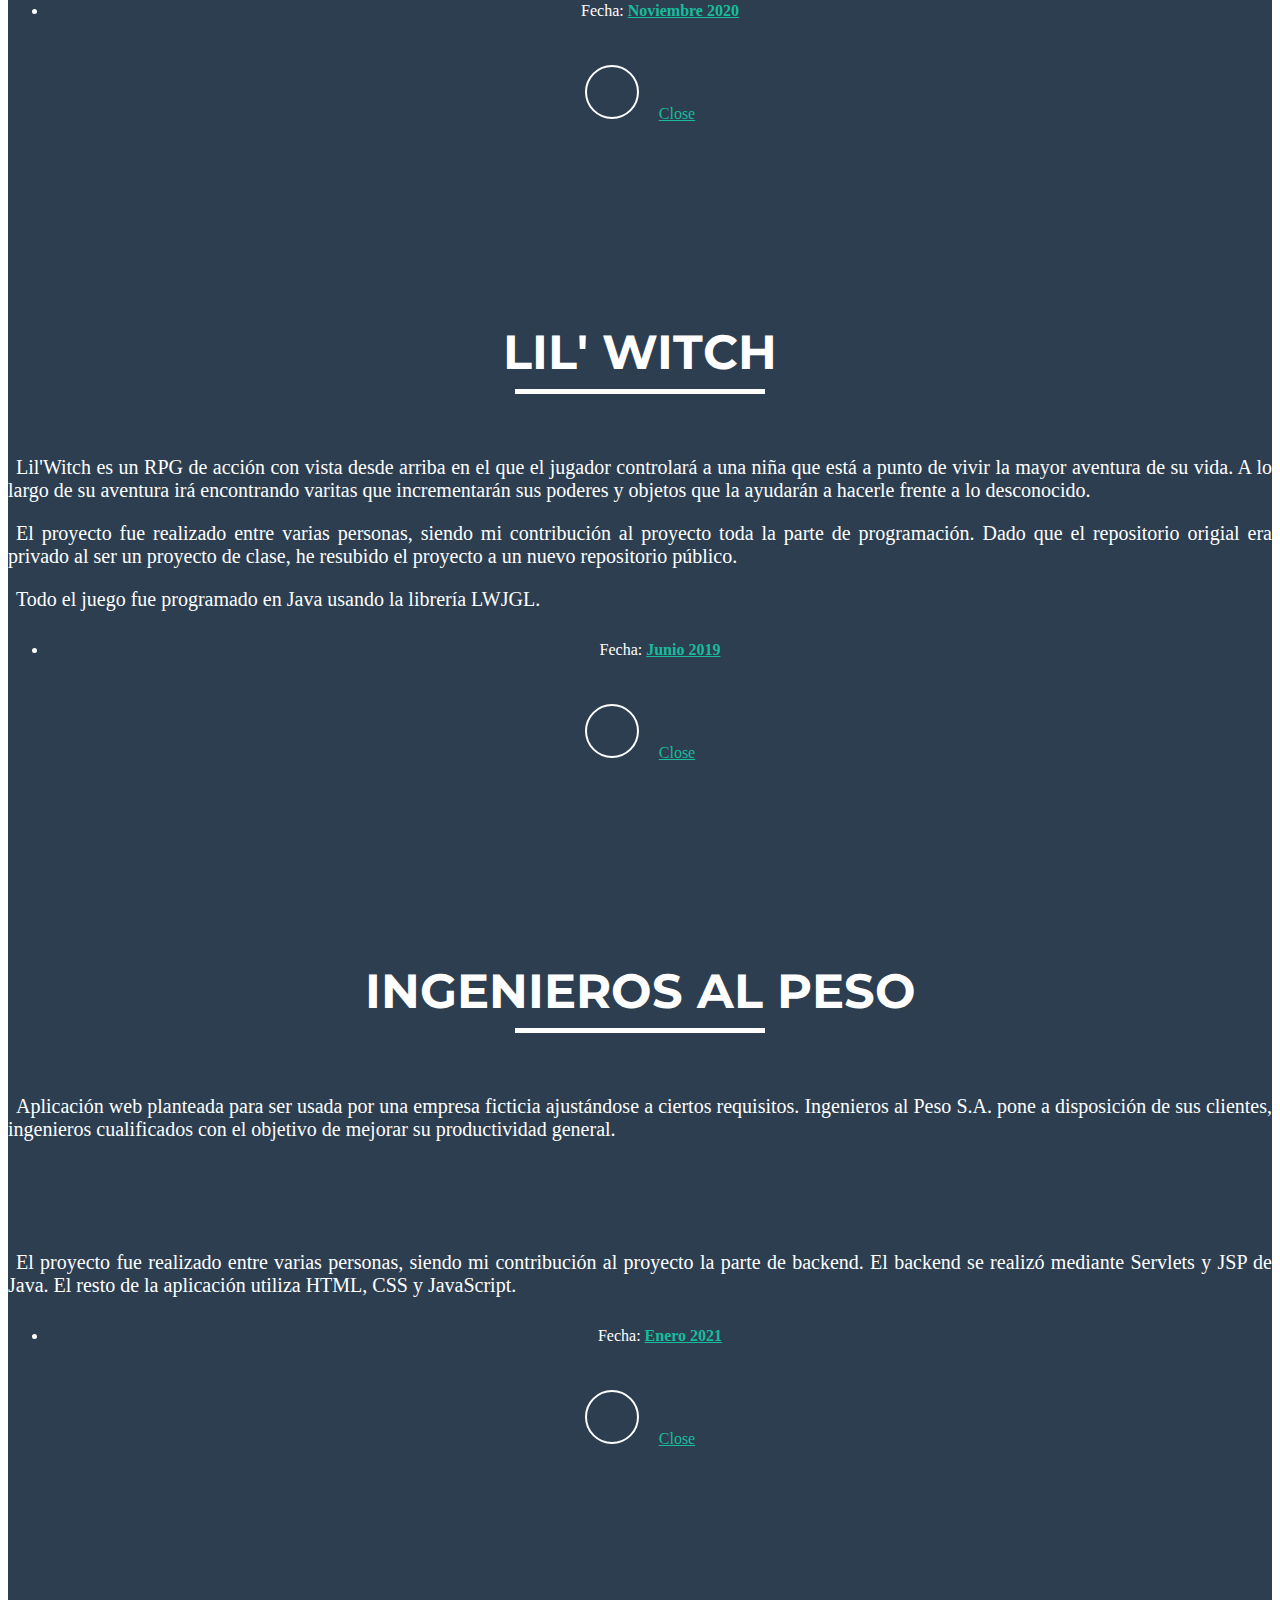
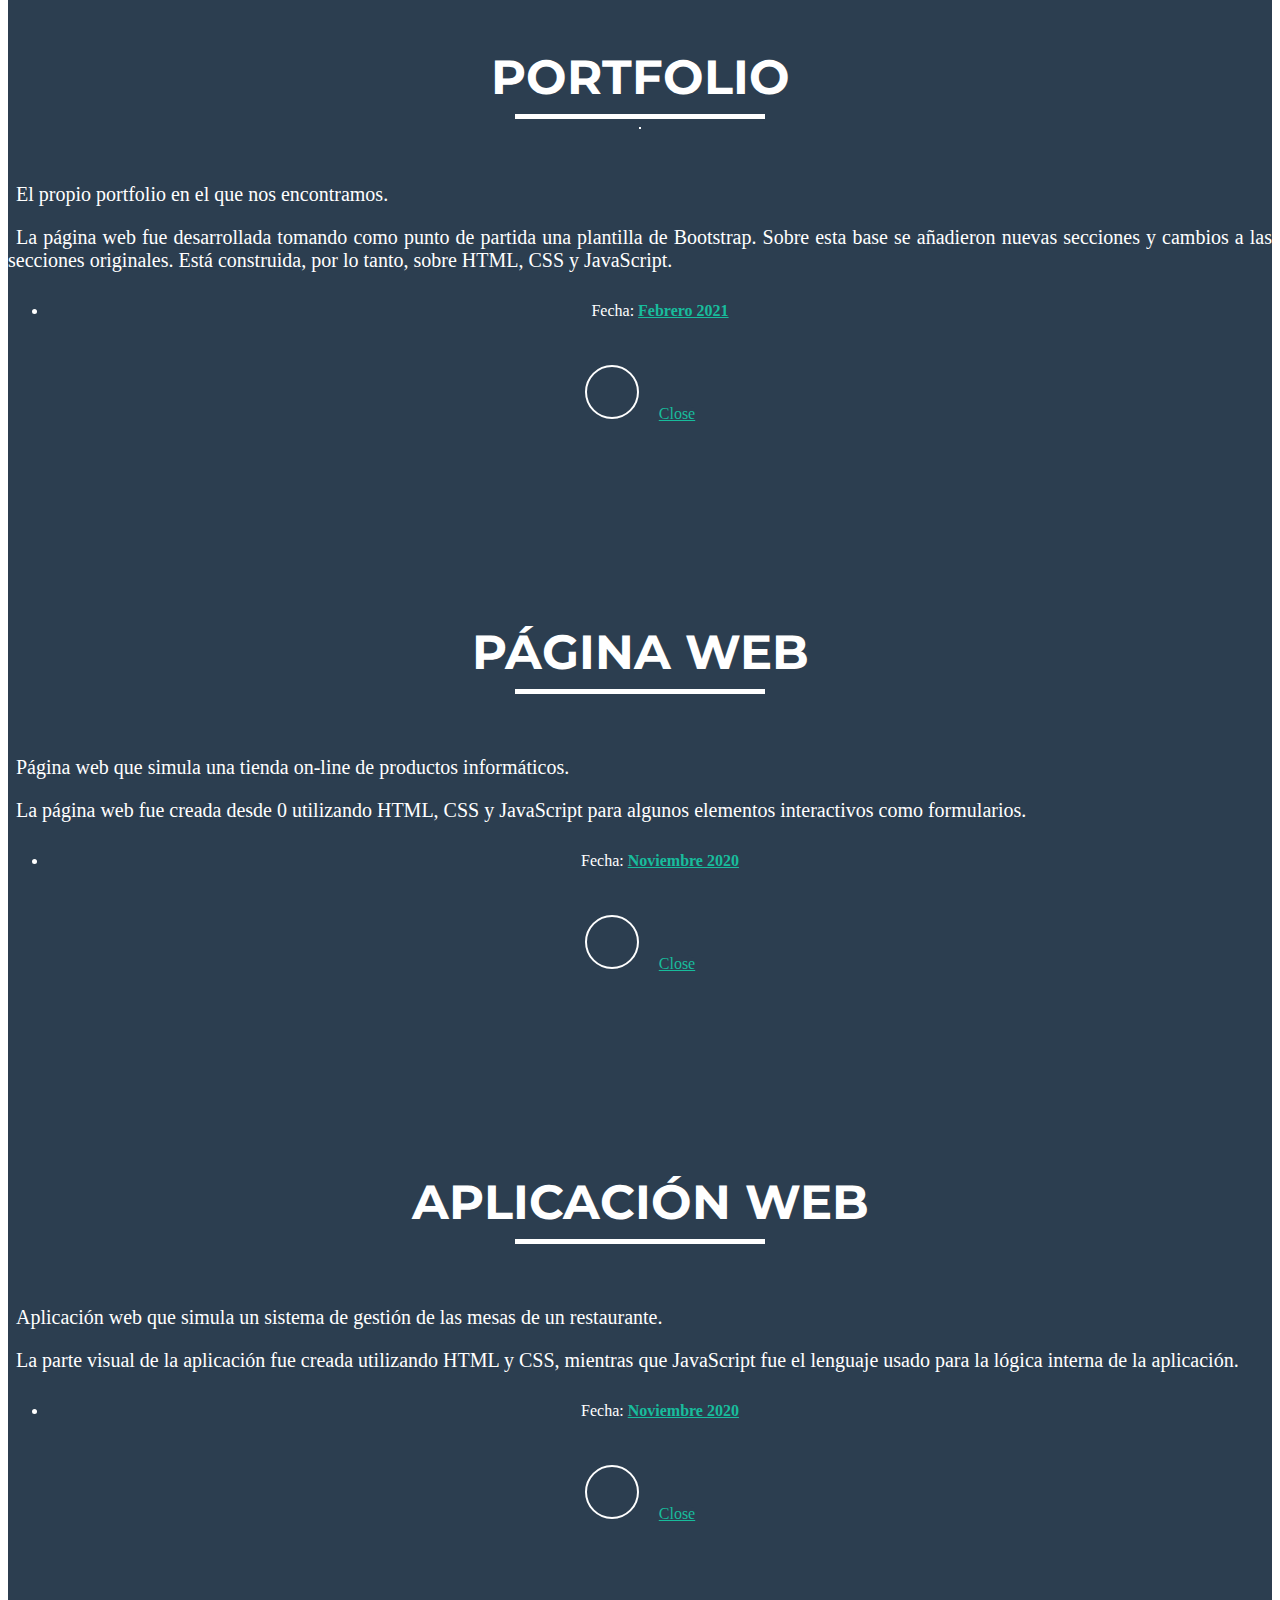
==== commit 462692ef: "Updated experience" ====
--- a/index.html
+++ b/index.html
@@ -176,6 +176,7 @@
                 <p>
                     <i class="fas fa-check" id="check"></i>
                     Experiencia con programación orientada a objetos (POO) y flujos de trabajo usando Git.
+                    <br><br>
                     <i class="fas fa-check" id="check"></i>
                     Desarrollo web con JSF, Bootstrap y jQuery.
                 </p>
@@ -309,6 +310,17 @@
                         <h3 class="mb-0">Telefónica</h3>
                         <p>Soporte de aplicaciones TIC</p>
                         <p>Sept 2020 - Oct 2020</p>
+                </div>              
+            </div>
+            <br><br>
+            <div class="row">
+                <div class="col-sm-6">
+                    <img src="img/logos/afronta.png" class="img-responsive" id="img-afronta" alt="">
+                </div>
+                <div class="col-sm-6" id="text-afronta">
+                        <h3 class="mb-0">Afronta Quality Solutions</h3>
+                        <p>Desarrollador de software</p>
+                        <p>Abr 2021 - Actualmente</p>
                 </div>              
             </div>
         </div>
--- a/css/styles.css
+++ b/css/styles.css
@@ -495,6 +495,15 @@
     padding-bottom: 16px;
 }
 
+#drone {
+    width: 240px;
+}
+
+#cpu {
+    width: 160px;
+    margin-top: 8px;
+}
+
 .img-prev {
     width: 156px;
     height: auto;
@@ -519,7 +528,7 @@
     margin-right: 156px;
 }
 
-#img-tlf {
+#img-tlf #img-afronta {
     width: auto;
     height: 144px;
     text-align: center;
